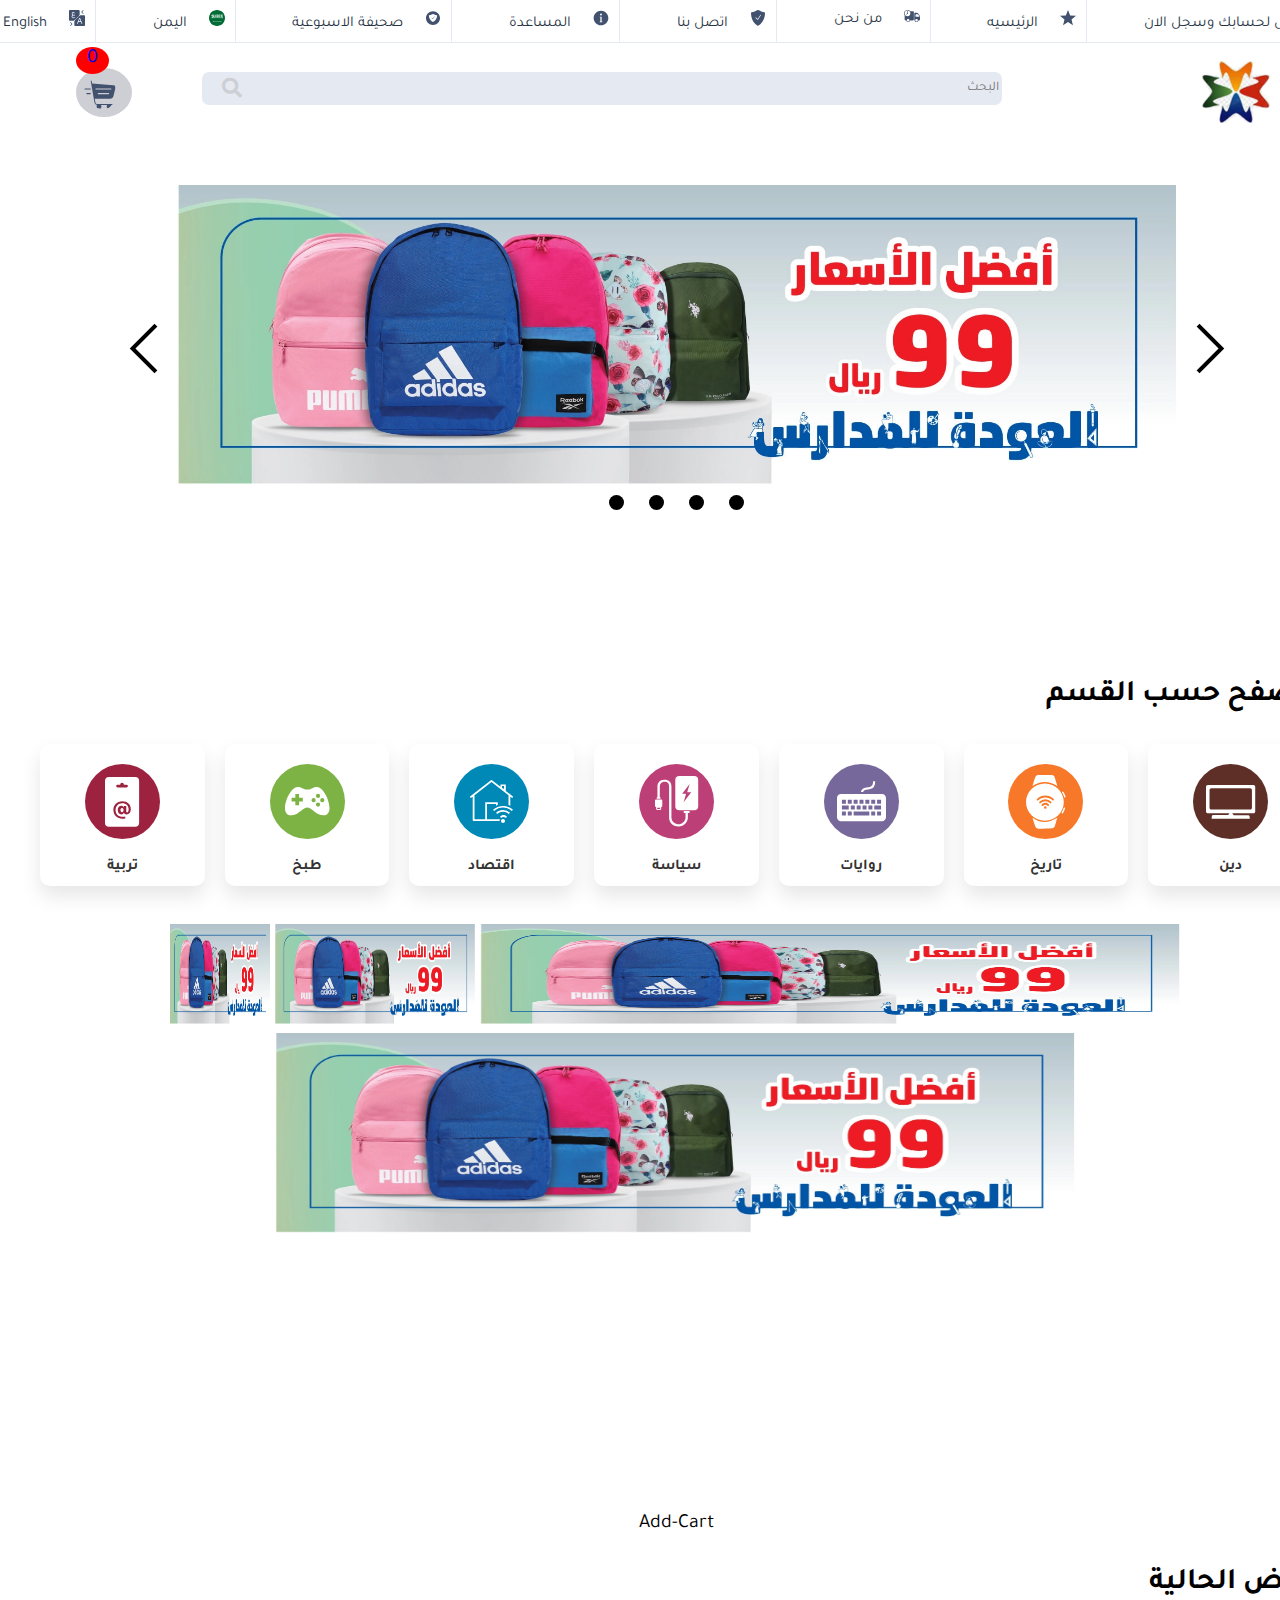
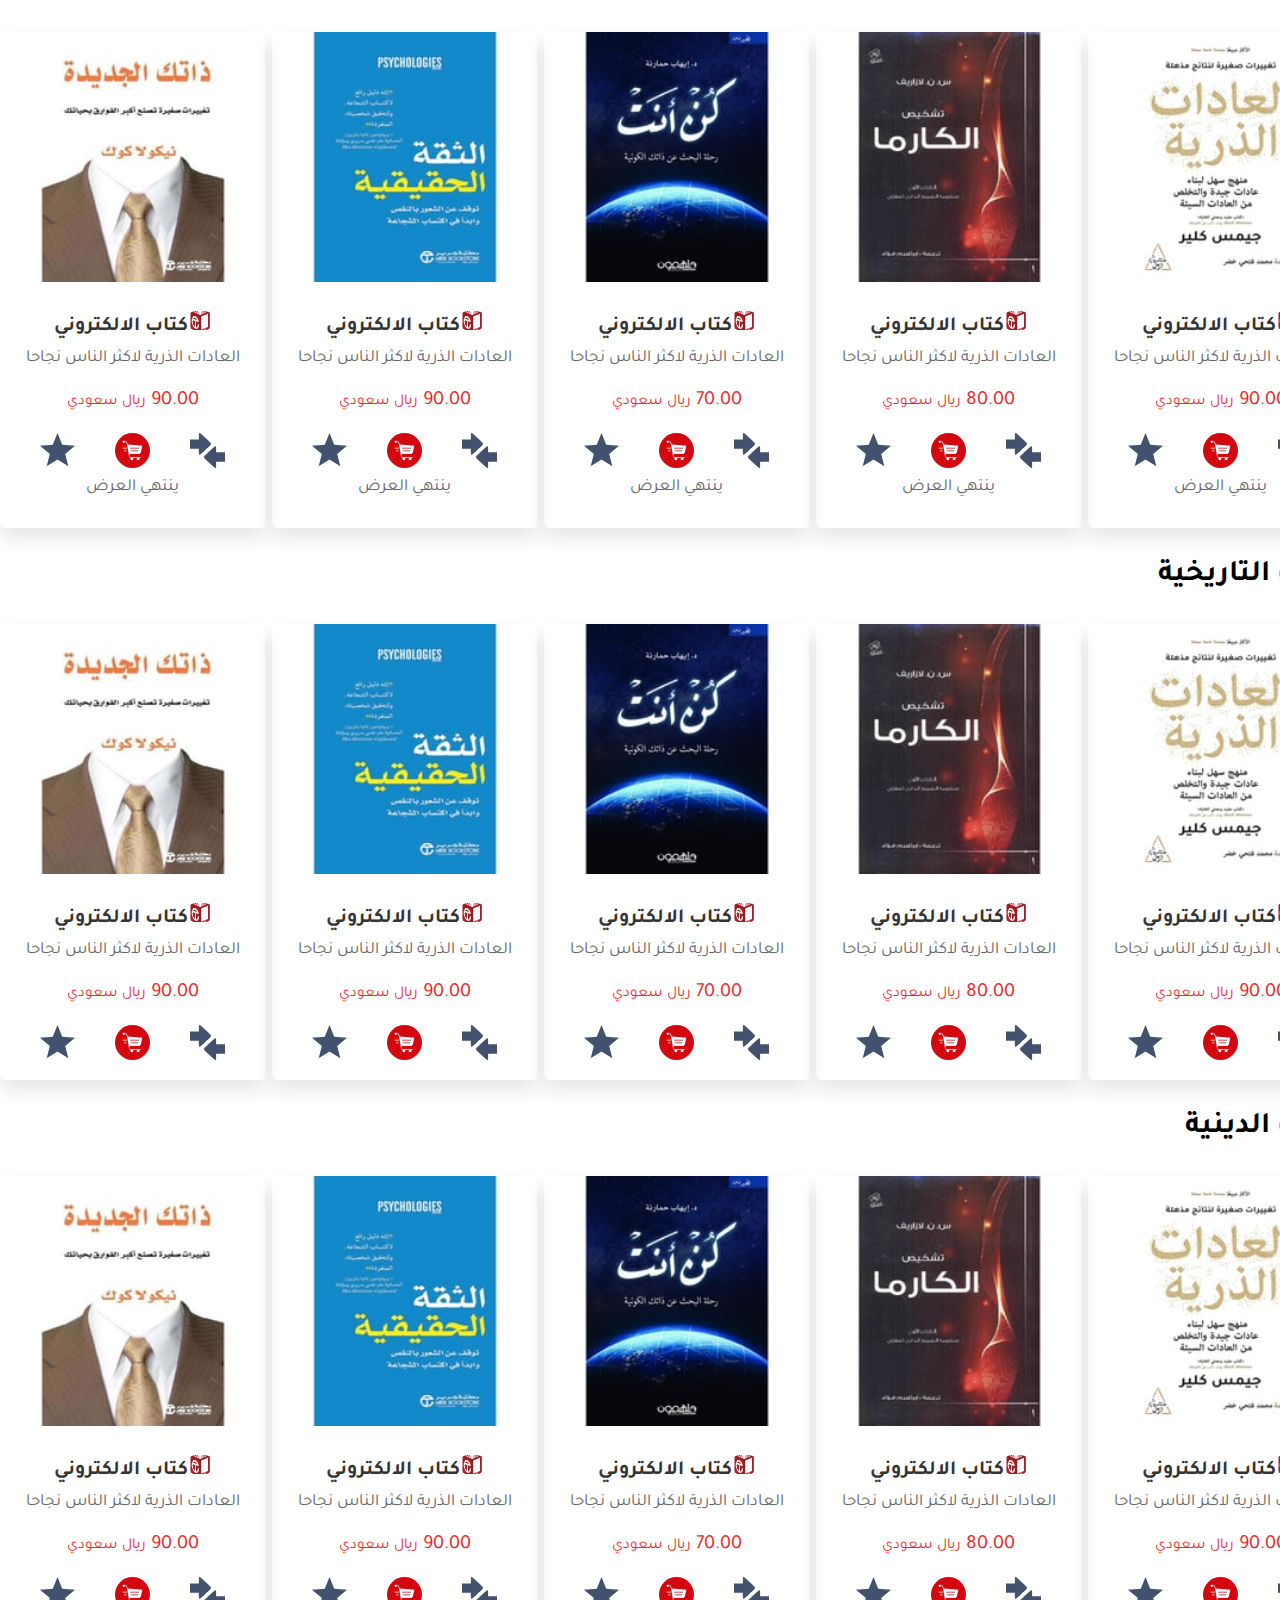
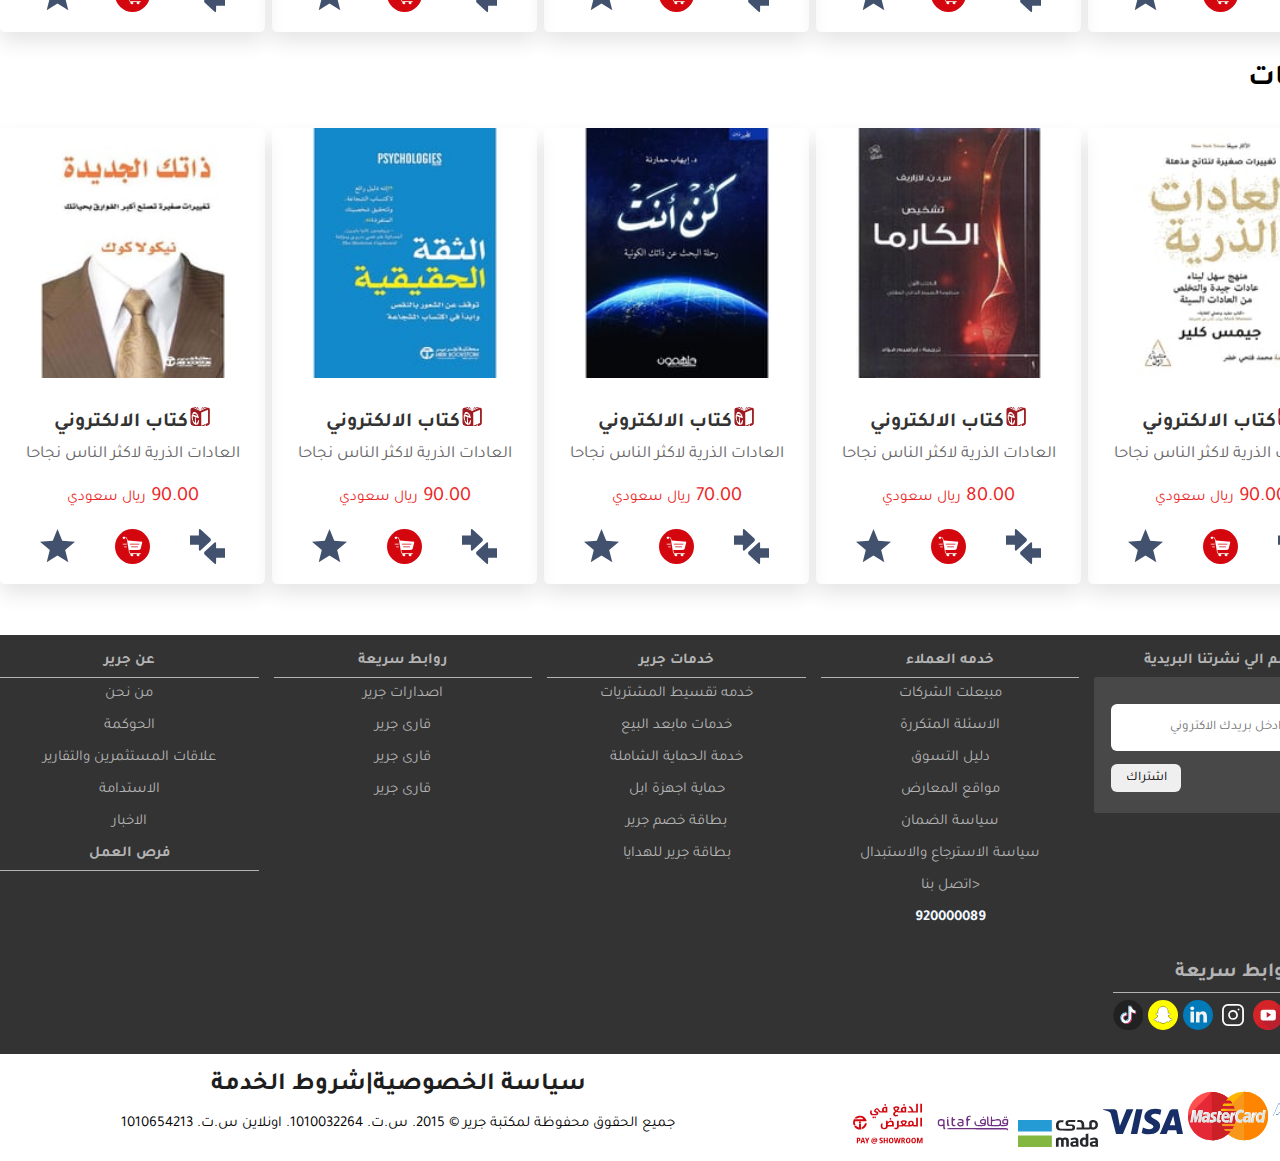
==== index.html @ 77c5f897 "add count cart using js and loacalstoarge" ====
<!DOCTYPE html>
<html  lang="ar" dir="rtl">
<head>
    <meta charset="UTF-8">
    <meta http-equiv="X-UA-Compatible" content="IE=edge">
    <meta name="viewport" content="width=device-width, initial-scale=1.0">
    <title>BookStore</title>
    <!-- font awesome cdn link  -->
    <link rel="stylesheet" href="https://cdnjs.cloudflare.com/ajax/libs/font-awesome/5.15.3/css/all.min.css">

    <link rel="stylesheet" href="css/style.css">
    <link rel="stylesheet" href="css/homestyle.css">
    <link rel="stylesheet" href="css/catagorystyle.css">
    <link rel="stylesheet" href="css/packagestyle.css">
</head>
<body>
   
    <div class="grid-container">
        <header class="item1">
          <div id="menu-icon" class="fas fa-bars"></div>
                <nav>
                    <div class="ul">
                <ul>
                    <li><a id="myBtn" ><img src="img\svg\svgexport-1.svg">ادخل لحسابك وسجل الان </a></li>
                    <li><a ><img src="img\svg\svgexport-2.svg">الرئيسيه</a></li>
                    <li><a ><img src="img\svg\svgexport-3.svg">من نحن</a></li>
                    <li><a ><img src="img\svg\svgexport-4.svg">اتصل بنا</a></li>
                    <li><a ><img src="img\svg\svgexport-5.svg">المساعدة</a></li>
                    <li><a ><img src="img\svg\svgexport-24.svg">صحيفة الاسبوعية</a></li>
                    <li><a ><img src="img\svg\svgexport-28.svg">اليمن</a></li>
                    <li><a  ><img src="img\svg\svgexport-14.svg">English</a></li>    
                </ul>
            </div>
             
             <div class="search" id="search">
                <div class ="icon1"> <img src="img\svg\img.png" ></div>
                 <div class="form"><form><input type="search"  placeholder="البحث">
                  <i class="fa fa-search"></i>
                    
                </form></div>
                
                 <div class ="icon"> <a href="cart.html"><div class="span">0</div><img src="img\svg\svgexport-50.svg"></a></div>
             </div>
            </nav>
         </header>
         <!-- header end -->
         <!-- section sing up start -->
         <div id="myModal2" class="modal2">

          <!-- Modal content style.css  /login.js-->
          <div class="modal-content2">
            <span class="close2">&times;</span>
            <div class="text3">        انشاء حساب  </div>
                   <form method="post"  action="\">
                      <div class="fields">
                        <div class="field num">
                          <input type="text" id="number" placeholder="رقم الجوال" >
                          <select>
                              <option value="phone1">+967</option>
                              <option value="phone2">+968</option>
                              <option value="phone3">+968</option>
                              <option value="phone4">+968</option>
                              <option value="phone5">+964</option>
                            </select>    
                      </div>
                      <div class="text1">سوف نرسل لك رمز التحقيق عن طريق رسالة نصية </div>
                          <div class="field code">
                              <input type="text" id="code" placeholder="ارسال رمز التحقيق" >
                              
                          </div>
                          <div class="field name1">
                              <input type="text" id="secondName" placeholder="الاسم الاول" >
                              
                          </div>
                          <div class="field name2">
                              <input type="text" id="secondName" placeholder="الاسم الثاني" >
                              
                          </div>
                          <div class="field email">
                          <input type="email" id="emailAddress" placeholder="البريد الالكتروني" >
                          </div>
                          <div class="field email2">
                            <input type="email2" id="emailAddress" placeholder="تاكيد رمز البريد الالكتروني" >
                          
                            </div>
                     
                          <div class="field pass">
                          <input type="password" id="password" placeholder="كلمة السر" >
                        </div>  
                     </div>
                     <div class=" field ckeck">
                     <div class="text"><input type="checkbox" id="checkbox" placeholder="checkbox" >اوافق على الشروط والاحكام</div> 
                       <div class="text">  <input type="checkbox" id="checkbox" placeholder="checkbox" >على الشروط والاحكام</div> 
                   </div>
                     <div class="fields">
                          <div class=" field input2 ">
                          <input type="submit" value=" انشاء حساب">
                          </div>
                          
                      </div>
                   </form>
           </div>
        
        </div>
         <!-- section sing up end -->
         <!-- log in  start-->
         <!-- The Modal -->
<div id="myModal" class="modal">

  <!-- Modal content -->
  <div class="modal-content">
    <span class="close">&times;</span>
            <div class="text">تسجيل الدخول</div>
           <form method="post"  >
              <div class="fields">
              
                  <div class="field email">
                  <input type="email" id="emailAddress" placeholder="البريد الالكتروني" >
                  </div>
             
                  <div class="field pass">
                  <input type="password" id="password" placeholder="كلمة السر" >
                </div>  
             </div>
             <div class="fields">
                  <div class=" field input2 ">
                  <input type="submit" value="تسجيل الدخول">
                  </div>
                   <div class="text" >ليس لديك حساب</div>
              <div class=" field input3 ">  
                
                <div class="text" id ="myBtn2" >انشاءحساب جديد</div>
</div>
              </div>
           </form>
   </div>

</div>
         <!--  log in end-->
         <!-- section home start homestyle.css -->
         <section class="item3">
            <div class="slider-container">
                <div class="slider">
                  <div class="slides">
                    <div id="slides__1" class="slide">
                      <span class="slide__text"><img src="img/sliderImgs/slider_img.webp"  height=" 300px;" width=" 1000px"></span>
                      <a class="slide__prev" href="#slides__4" title="Next"></a>
                      <a class="slide__next" href="#slides__2" title="Next"></a>
                    </div>
                    <div id="slides__2" class="slide">
                      <span class="slide__text"><img src="img/sliderImgs/slider_img2.webp" height=" 300px;" width=" 1000px"></span>
                      <a class="slide__prev" href="#slides__1" title="Prev"></a>
                      <a class="slide__next" href="#slides__3" title="Next"></a>
                    </div>
                    <div id="slides__3" class="slide">
                      <span class="slide__text"><img src="img/sliderImgs/slider_img3.jpg" height=" 300px;" width=" 1000px"></span>
                      <a class="slide__prev" href="#slides__2" title="Prev"></a>
                      <a class="slide__next" href="#slides__4" title="Next"></a>
                    </div>
                    <div id="slides__4" class="slide">
                        <span class="slide__text"><img src="img/sliderImgs/slider_img4.webp" height=" 300px;" width=" 1000px"></span>
                      <a class="slide__prev" href="#slides__3" title="Prev"></a>
                      <a class="slide__next" href="#slides__1" title="Prev"></a>
                    </div>
                  </div>
                  <div class="slider__nav">
                    <a class="slider__navlink" href="#slides__1"></a>
                    <a class="slider__navlink" href="#slides__2"></a>
                    <a class="slider__navlink" href="#slides__3"></a>
                    <a class="slider__navlink" href="#slides__4"></a>
                  </div>
                </div>
              </div>
            
         </section> 
          <!--home end  -->
          <!-- catagory section start /catagorystyle.css -->
          <section class="item4">
            <div class="services" id="services">
              <h1 >
                  تصفح حسب القسم
              </h1>
             <div class="box-container">
          
                  <div class="box">
                    <img src="img\svg\svgexport-46.svg">
                      <h3>دين</h3>
                  </div>
              
                  <div class="box">
                    <img src="img\svg\svgexport-42.svg">
                      <h3>تاريخ</h3>
                  </div>
                  <div class="box">
                    <img src="img\svg\svgexport-40.svg">
                      <h3>روايات</h3>
                  </div>
                  <div class="box">
                    <img src="img\svg\svgexport-43.svg">
                      <h3>سياسة</h3>
                      
                  </div>
                  <div class="box">
                    <img src="img\svg\svgexport-45.svg">
                      <h3>اقتصاد</h3>
                     
                  </div>
                  <div class="box">
                    <img src="img\svg\svgexport-47.svg">
                      <h3>طبخ</h3>
                      
                  </div>
                  <div class="box">
                    <img src="img\svg\svgexport-48.svg">
                      <h3>تربية</h3>
                      
                  </div>
          
              </div>
          
            </div>
            <div class="Advertisment">
              <div class="photos">
                <img src="img/sliderImgs/slider_img.webp"  height=" 100px;" width=" 700px">
                <img src="img/sliderImgs/slider_img.webp"  height=" 100px;" width=" 200px">
                <img src="img/sliderImgs/slider_img.webp"  height=" 100px;" width=" 100px">
                <img src="img/sliderImgs/slider_img.webp"  height=" 200px;" width=" 800px">
              </div>
            </div>

          </section>

          <!-- catagory section end -->
          <!-- packages section start  packagestyle.css -->
        <section class="item2">add-cart
          <div class="packages" id="packages">
          
              <h1 >العروض  الحالية </h1>
            <div class="box-container">
          
                  <div class="box">
                    <a href="detailspag.html"><img src="img/b2.jpg"></a>
                      <div class="content">
                          <h3> <img src="img\svg\svgexport-57.svg">كتاب الالكتروني </h3>
                          <p>العادات الذرية لاكثر الناس نجاحا</p>
                          <div class="price"> 90.00 <span>ريال سعودي</span> </div>
                         <div class="btn"><a href="#" class="btn"><img src="img\svg\svgexport-56.svg"><img class="add-cart"src="img\svg\svgexport-21.svg"><img src="img\svg\svgexport-55.svg"></a></div> 
                         <p>ينتهي العرض</p><span id="demo"> </span>
                      </div>
                  </div>
          
                  <div class="box">
                    <a href="detailspag.html"> <img src="img/b3.jpg"></a>
                      <div class="content">
                          <h3> <img src="img\svg\svgexport-57.svg">كتاب الالكتروني </h3>
                          <p>العادات الذرية لاكثر الناس نجاحا</p>
                          <div class="price"> 80.00 <span>ريال سعودي</span> </div>
                         <div class="btn"><a href="#" class="btn"><img src="img\svg\svgexport-56.svg"><img class="add-cart" src="img\svg\svgexport-21.svg"><img src="img\svg\svgexport-55.svg"></a></div> 
                         <p>ينتهي العرض</p><span id="demo1"></span>
                        </div>
                  </div>
                  <div class="box">
                    <a href="detailspag.html"><img src="img/book.jpg"></a>
                      <div class="content">
                          <h3> <img src="img\svg\svgexport-57.svg">كتاب الالكتروني </h3>
                          <p>العادات الذرية لاكثر الناس نجاحا</p>
                          <div class="price"> 70.00 <span>ريال سعودي</span> </div>
                         <div class="btn"><a href="#" class="btn"><img src="img\svg\svgexport-56.svg"><img  class="add-cart" src="img\svg\svgexport-21.svg"><img src="img\svg\svgexport-55.svg"></a></div> 
                         <p>ينتهي العرض</p><span id="demo2"></span>
                        </div>
                  </div>

                  <div class="box">
                    <a href="detailspag.html"><img src="img/b5.jpg"></a>
                      <div class="content">
                          <h3> <img src="img\svg\svgexport-57.svg">كتاب الالكتروني </h3>
                          <p>العادات الذرية لاكثر الناس نجاحا</p>
                          <div class="price"> 90.00 <span>ريال سعودي</span> </div>
                         <div class="btn"><a href="#" class="btn"><img src="img\svg\svgexport-56.svg"><img class="add-cart" src="img\svg\svgexport-21.svg"><img src="img\svg\svgexport-55.svg"></a></div> 
                         <p>ينتهي العرض</p><span id="demo3"></span>
                        </div>
                  </div>
                  <div class="box">
                    <a href="detailspag.html"><img src="img/b4.jpg"></a>
                      <div class="content">
                          <h3> <img src="img\svg\svgexport-57.svg">كتاب الالكتروني </h3>
                          <p>العادات الذرية لاكثر الناس نجاحا</p>
                          <div class="price"> 90.00 <span>ريال سعودي</span> </div>
                         <div class="btn"><a href="#" class="btn"><img src="img\svg\svgexport-56.svg"><img class="add-cart" src="img\svg\svgexport-21.svg"><img src="img\svg\svgexport-55.svg"></a></div> 
                         <p>ينتهي العرض</p><span id="demo4"></span>
                        </div>
                  </div>
              
              </div>
          </div>
          <div class="packages" id="packages">
          
            <h1 > الكتب التاريخية</h1>
          <div class="box-container">
        
                <div class="box">
                  <img src="img/b2.jpg">
                    <div class="content">
                        <h3> <img src="img\svg\svgexport-57.svg">كتاب الالكتروني </h3>
                        <p>العادات الذرية لاكثر الناس نجاحا</p>
                        <div class="price"> 90.00 <span>ريال سعودي</span> </div>
                       <div class="btn"><a href="#" class="btn"><img src="img\svg\svgexport-56.svg"><img src="img\svg\svgexport-21.svg"><img src="img\svg\svgexport-55.svg"></a></div> 
                    </div>
                </div>
        
                <div class="box">
                  <img src="img/b3.jpg">
                    <div class="content">
                        <h3> <img src="img\svg\svgexport-57.svg">كتاب الالكتروني </h3>
                        <p>العادات الذرية لاكثر الناس نجاحا</p>
                        <div class="price"> 80.00 <span>ريال سعودي</span> </div>
                       <div class="btn"><a href="#" class="btn"><img src="img\svg\svgexport-56.svg"><img src="img\svg\svgexport-21.svg"><img src="img\svg\svgexport-55.svg"></a></div> 
                    </div>
                </div>
                <div class="box">
                  <img src="img/book.jpg">
                    <div class="content">
                        <h3> <img src="img\svg\svgexport-57.svg">كتاب الالكتروني </h3>
                        <p>العادات الذرية لاكثر الناس نجاحا</p>
                        <div class="price"> 70.00 <span>ريال سعودي</span> </div>
                       <div class="btn"><a href="#" class="btn"><img src="img\svg\svgexport-56.svg"><img src="img\svg\svgexport-21.svg"><img src="img\svg\svgexport-55.svg"></a></div> 
                    </div>
                </div>

                <div class="box">
                  <img src="img/b5.jpg">
                    <div class="content">
                        <h3> <img src="img\svg\svgexport-57.svg">كتاب الالكتروني </h3>
                        <p>العادات الذرية لاكثر الناس نجاحا</p>
                        <div class="price"> 90.00 <span>ريال سعودي</span> </div>
                       <div class="btn"><a href="#" class="btn"><img src="img\svg\svgexport-56.svg"><img src="img\svg\svgexport-21.svg"><img src="img\svg\svgexport-55.svg"></a></div> 
                    </div>
                </div>
                <div class="box">
                  <img src="img/b4.jpg">
                    <div class="content">
                        <h3> <img src="img\svg\svgexport-57.svg">كتاب الالكتروني </h3>
                        <p>العادات الذرية لاكثر الناس نجاحا</p>
                        <div class="price"> 90.00 <span>ريال سعودي</span> </div>
                       <div class="btn"><a href="#" class="btn"><img src="img\svg\svgexport-56.svg"><img src="img\svg\svgexport-21.svg"><img src="img\svg\svgexport-55.svg"></a></div> 
                    </div>
                </div>
            
            </div>
        </div>
        <div class="packages" id="packages">
          
          <h1 >الكتب الدينية</h1>
        <div class="box-container">
      
              <div class="box">
                <img src="img/b2.jpg">
                  <div class="content">
                      <h3> <img src="img\svg\svgexport-57.svg">كتاب الالكتروني </h3>
                      <p>العادات الذرية لاكثر الناس نجاحا</p>
                      <div class="price"> 90.00 <span>ريال سعودي</span> </div>
                     <div class="btn"><a href="#" class="btn"><img src="img\svg\svgexport-56.svg"><img src="img\svg\svgexport-21.svg"><img src="img\svg\svgexport-55.svg"></a></div> 
                  </div>
              </div>
      
              <div class="box">
                <img src="img/b3.jpg">
                  <div class="content">
                      <h3> <img src="img\svg\svgexport-57.svg">كتاب الالكتروني </h3>
                      <p>العادات الذرية لاكثر الناس نجاحا</p>
                      <div class="price"> 80.00 <span>ريال سعودي</span> </div>
                     <div class="btn"><a href="#" class="btn"><img src="img\svg\svgexport-56.svg"><img src="img\svg\svgexport-21.svg"><img src="img\svg\svgexport-55.svg"></a></div> 
                  </div>
              </div>
              <div class="box">
                <img src="img/book.jpg">
                  <div class="content">
                      <h3> <img src="img\svg\svgexport-57.svg">كتاب الالكتروني </h3>
                      <p>العادات الذرية لاكثر الناس نجاحا</p>
                      <div class="price"> 70.00 <span>ريال سعودي</span> </div>
                     <div class="btn"><a href="#" class="btn"><img src="img\svg\svgexport-56.svg"><img src="img\svg\svgexport-21.svg"><img src="img\svg\svgexport-55.svg"></a></div> 
                  </div>
              </div>

              <div class="box">
                <img src="img/b5.jpg">
                  <div class="content">
                      <h3> <img src="img\svg\svgexport-57.svg">كتاب الالكتروني </h3>
                      <p>العادات الذرية لاكثر الناس نجاحا</p>
                      <div class="price"> 90.00 <span>ريال سعودي</span> </div>
                     <div class="btn"><a href="#" class="btn"><img src="img\svg\svgexport-56.svg"><img src="img\svg\svgexport-21.svg"><img src="img\svg\svgexport-55.svg"></a></div> 
                  </div>
              </div>
              <div class="box">
                <img src="img/b4.jpg">
                  <div class="content">
                      <h3> <img src="img\svg\svgexport-57.svg">كتاب الالكتروني </h3>
                      <p>العادات الذرية لاكثر الناس نجاحا</p>
                      <div class="price"> 90.00 <span>ريال سعودي</span> </div>
                     <div class="btn"><a href="#" class="btn"><img src="img\svg\svgexport-56.svg"><img src="img\svg\svgexport-21.svg"><img src="img\svg\svgexport-55.svg"></a></div> 
                  </div>
              </div>
          
          </div>
      </div>
      <div class="packages" id="packages">
          
        <h1 >الروايات</h1>
      <div class="box-container">
    
            <div class="box">
              <img src="img/b2.jpg">
                <div class="content">
                    <h3> <img src="img\svg\svgexport-57.svg">كتاب الالكتروني </h3>
                    <p>العادات الذرية لاكثر الناس نجاحا</p>
                    <div class="price"> 90.00 <span>ريال سعودي</span> </div>
                   <div class="btn"><a href="#" class="btn"><img src="img\svg\svgexport-56.svg"><img src="img\svg\svgexport-21.svg"><img src="img\svg\svgexport-55.svg"></a></div> 
                </div>
            </div>
    
            <div class="box">
              <img src="img/b3.jpg">
                <div class="content">
                    <h3> <img src="img\svg\svgexport-57.svg">كتاب الالكتروني </h3>
                    <p>العادات الذرية لاكثر الناس نجاحا</p>
                    <div class="price"> 80.00 <span>ريال سعودي</span> </div>
                   <div class="btn"><a href="#" class="btn"><img src="img\svg\svgexport-56.svg"><img src="img\svg\svgexport-21.svg"><img src="img\svg\svgexport-55.svg"></a></div> 
                </div>
            </div>
            <div class="box">
              <img src="img/book.jpg">
                <div class="content">
                    <h3> <img src="img\svg\svgexport-57.svg">كتاب الالكتروني </h3>
                    <p>العادات الذرية لاكثر الناس نجاحا</p>
                    <div class="price"> 70.00 <span>ريال سعودي</span> </div>
                   <div class="btn"><a href="#" class="btn"><img src="img\svg\svgexport-56.svg"><img src="img\svg\svgexport-21.svg"><img src="img\svg\svgexport-55.svg"></a></div> 
                </div>
            </div>

            <div class="box">
              <img src="img/b5.jpg">
                <div class="content">
                    <h3> <img src="img\svg\svgexport-57.svg">كتاب الالكتروني </h3>
                    <p>العادات الذرية لاكثر الناس نجاحا</p>
                    <div class="price"> 90.00 <span>ريال سعودي</span> </div>
                   <div class="btn"><a href="#" class="btn"><img src="img\svg\svgexport-56.svg"><img src="img\svg\svgexport-21.svg"><img src="img\svg\svgexport-55.svg"></a></div> 
                </div>
            </div>
            <div class="box">
              <img src="img/b4.jpg">
                <div class="content">
                    <h3> <img src="img\svg\svgexport-57.svg">كتاب الالكتروني </h3>
                    <p>العادات الذرية لاكثر الناس نجاحا</p>
                    <div class="price"> 90.00 <span>ريال سعودي</span> </div>
                   <div class="btn"><a href="#" class="btn"><img src="img\svg\svgexport-56.svg"><img src="img\svg\svgexport-21.svg"><img src="img\svg\svgexport-55.svg"></a></div> 
                </div>
            </div>
            
        
        </div>
    </div>

        </section>
        
        
        <section class="footer">
            <div class="box-container">
                <div class="box">
                    <h3> انضم الي نشرتنا البريدية</h3>
                    
                    <div class="form">
                      <form><input type="email" placeholder="ادخل بريدك الاكتروني"><button type="submit">اشتراك</button></form>
                    </div>

                     
                  </div>
                  <div class="box">
                    <h3>خدمه العملاء</h3>
                    <h1></h1>
                    <a href="#">مبيعلت الشركات</a>
                    <a href="#">الاسئلة المتكررة</a>
                    <a href="#">دليل التسوق</a>
                    <a href="#"> مواقع المعارض</a>
                    <a href="#"> سياسة الضمان</a>
                    <a href="#">سياسة الاسترجاع والاستبدال </a>
                    <a href="#"> <اتصل بنا</a>
                    <a href="#"><b style="color: aliceblue;">920000089</b> </a>
                    
                </div>
                <div class="box">
                    <h3>خدمات جرير</h3>
                    <h1></h1>
                    <a href="#">خدمه تقسيط المشتريات</a>
                    <a href="#">خدمات مابعد البيع</a>
                    <a href="#">خدمة الحماية الشاملة</a>
                    <a href="#">حماية اجهزة ابل</a>
                    <a href="#">بطاقة خصم جرير</a>
                    <a href="#">بطاقة جرير للهدايا</a>

                </div>
                 
              
                <div class="box">
                    <h3>روابط سريعة</h3>
                    <h1></h1>
                    <a href="#">اصدارات جرير</a>
                    <a href="#">قارى جرير</a>
                    <a href="#">قارى جرير</a>
                    <a href="#">قارى جرير</a>
                </div>
                  <div class="box">
                      <h3>عن جرير</h3>
                      <h1></h1>
                      <a href="#">من نحن</a>
                      <a href="#">الحوكمة</a>
                      <a href="#">علاقات المستثمرين والتقارير</a>
                      <a href="#">  الاستدامة</a>
                      <a href="#">  الاخبار</a>
                      <h3> فرص العمل</h3>
                      <h1></h1>

                     
                  </div>
                 
                  
          
              </div>
              <div class="box-container1">
                
                <div class="box">
                    <h3>روابط سريعة</h3>
                      <h1></h1>
                    <a href="#"> <img src="img\svg\svgexport-59.svg"></a>
                    <a href="#"> <img src="img\svg\svgexport-60.svg"></a>
                    <a href="#"><img src="img\svg\svgexport-61.svg"></i></a>
                    <a href="#"> <img src="img\svg\svgexport-62.svg"></a>
                    <a href="#"> <img src="img\svg\svgexport-63.svg"></a>
                    <a href="#"><img src="img\svg\svgexport-64.svg"></a>
                    <a href="#"><img src="img\svg\svgexport-65.svg"></a>
                </div>
                
            </div>
          
              <div class="box-container2">
                
                    <div class="box">
                        <h3></h3>
                        
                        <a href="#"> <img src="img\svg\svgexport-66.svg"></a>
                        <a href="#"> <img src="img\svg\svgexport-67.svg"></a>
                        <a href="#"><img src="img\svg\svgexport-68.svg"></i></a>
                        <a href="#"> <img src="img\svg\svgexport-69.svg"></a>
                        <a href="#"> <img src="img\svg\svgexport-70.svg"></a>
                        <a href="#"><img src="img\svg\svgexport-71.svg"></i></a>
                    </div>
                    <div class="box">
                        <h3>سياسة الخصوصية|شروط الخدمة</h3>
                        <p>جميع الحقوق محفوظة لمكتبة جرير © 2015. س.ت. 1010032264. اونلاين س.ت. 1010654213</p>
                    </div>
                </div>
          </section>
      
  <script>

  </script>        
</body>
<script src="script/cartcount.js"></script>
<script src="script/script.js"></script>
<script src="script/login.js"></script>
</html>
---- css/style.css ----
@import url('https://fonts.googleapis.com/css2?family=Nunito:wght@200;300;400;600;700&display=swap');
@import url('https://fonts.googleapis.com/css2?family=Poppins:wght@300;400;500;600;700&family=Tajawal:wght@300;400;500;700&family=Work+Sans:ital,wght@0,100;0,200;0,500;0,700;0,800;1,100;1,400&display=swap');


*::selection{
  background:var(--blue);
  color:#fff;
}

#menu-icon {
  font-size: 2rem;
  cursor: pointer;
  display: none;
}
*{
    font-family: 'Tajawal', 'Poppins', 'Work Sans', sans-serif;
    margin:0; padding:0;
    box-sizing: border-box;
    text-transform: capitalize;
    outline: none; border:none;
    text-decoration: none;
    transition: all .2s linear;
    scroll-behavior: smooth;
   
  } 
  html{
    margin:0; padding:0;
    font-size: 62.5%;
    overflow-x:hidden;
    scroll-padding-top: 6rem;
  }
  section{
    
    padding:2rem 9%;
  }
  .item1 { grid-area: header; }
  .item2 { grid-area: menu; }
  .item3 { grid-area: main; }
  .item4 { grid-area: right; }
  .footer { grid-area: footer; }
  
  .grid-container {
    display: grid;
    grid-template-areas:
      'header header header header header header'
      '  main main main main main main'
      'right right right right right right' 
      'menu menu menu menu menu menu'
      ' footer footer footer footer footer footer';
    grid-gap: 1px;
    
    padding-top: 0px;
  }
  
  .grid-container > section {
    padding-top: 0px;
    text-align: center;
    padding: 10px 0;
    font-size: 20px;
  }
  .item1{
    padding-top: 0px;
  }
  .item2{
    
    width: auto;
    margin-top: 23px;
      height: auto;
  }
  .item3{
    height: 54vh;
  }
.item4{
  margin-top: 52px;
  height: 90vh;
}
  header{
    padding:0% 0%;
     margin: 0% 0%; 
     
  } 
  nav{
    margin:0; padding:0;
  }
  .ul{
    position: fixed;
    top:0%;right: 0%;
    left: 0%;
    z-index: 10000;
    
  }
  ul {
     display: flex;
     padding:0% 0%;
     margin: 0% 0%;
     border-bottom: 1px solid #e5e9f2;
     background-color: #fff; 
    height: 43px;
    width: 1360px;
    justify-content: space-between;
       
   }
ul li{
  
  /* flex: 1; */
    font-family: 'Tajawal', 'Poppins', 'Work Sans', sans-serif;
    font-weight: 400;
    font-size: 14px;
    color: #273444;
    list-style: none;
    text-align: center;
    padding: 10px 0px;
    width: fit-content;
    border-right: 1px solid #e5e9f2;
    font-size: 1rem;
    margin: 0%;
    }
    
nav ul li a{
      text-decoration: none;
      font-size: 15px;
      padding: 10px;
      color: none;
      
  }
  nav ul li a img{
    width:16px;
    padding-right: 0‒;
    padding-right: 0px;
    margin-right: 0px;
    margin-inline-end: 22px;
    /* margin-left: 22px; */

}
nav .search{
    
    display: flex;
    justify-content:space-between;
    padding-top: 43px;
    padding-bottom: 0px;
    z-index: -1;
    width: 1277px;
    padding-right: 83px;
    padding-left: 0px;

    
}
nav .search form{
  width: 800px;


}
nav .search .form{
  
  padding-bottom: 21px;
  padding-top: 9px;
  position: relative;
  width: 1000px;


}
nav .search .icon1 img{
 
  height: 80px;
  padding-right: 0px;
  padding-top: 17px;
  padding-left: 0px;

  
}
nav .search .icon{
    font-size: 2rem;
    margin-right: 30px;
    padding-top: 25px;
   padding-right: 81px;
   position: relative;
  
}
nav .search .icon img{
  background-color: #cdcfd4;
  border-radius: 50%;
  padding-top: 9px;
  padding-bottom: 8px;
  padding-right: 16px;
  padding-left: 8px;  
}
nav .search .form input{
 
    padding: 8px 3px;
    margin-top: 20px;
    border-radius: 0.7rem;
    margin-right: 200px;
    background-color: #e5e9f2;
    text-align: right;
    width: 100%;
}
nav .search .form i {
  position: absolute;
    right: 0;
    top: 35px;
    height: 100%;
     background: transparent;
    border: transparent;
    font-size: 20px;
    color: #cdcfd4;
    cursor: pointer;
    outline: 0;
    width: 98rem;
    text-align: left;


    
}
nav .icon a .span{
  height: 27px;
  width: 33px;
  border-radius: 50%;
  background-color: red;
  text-align: center;
  position: absolute;
 top:4px;
 left:0px;
 font-size: 2rem;
}
/* footer */

.footer{
  
    padding-left: 0%;
    padding-right: 0%;
  }
  
  .footer .box-container{
    background:#333;
    display: flex;
    flex-wrap: nowrap;
    gap:1.5rem;
  }
  
  .footer .box-container .box{
    padding:1rem 0;
    flex:1 1 25rem;
  }
  .footer .box-container .box .form{
    
    padding-bottom: 109px;
    padding-right: 12px;
    margin-right: 25px;
    padding-top: 27px;
    padding-left: 17px;
    background-color: #484848;
    border-radius: 2px;
    display: block;
  }
  .footer .box-container .box .form input[type="email"]{
    border-radius: 6px;
    padding: 15px;
    width: 90%;
    cursor: pointer;
   float: left;
  }
  .footer .box-container .box .form button{
   border-radius: 6px;
  height: 28px;
   width: 70px;
   margin-top: 13px;
   border-top-width: 0px; 
   cursor: pointer;
   float: left;
  }
  .footer .box-container .box h1{
    border-bottom: 1px solid #b3b3b3;
  }
  .footer .box-container .box h3{
    font-family: Tajawal,sans-serif;
  font-weight: 400px;
 
    font-size: 1.5rem;
    padding:.7rem 0;
    color:#b3b3b3;
  }
  
  .footer .box-container .box p{
    font-size: 1.5rem;
    padding:.7rem 0;
    color:#b3b3b3;
  }
  
  .footer .box-container .box a{
    display: block;
    font-size: 1.5rem;
    padding:.7rem 0;
    color:#b3b3b3;
  }
  
  .footer .box-container .box a:hover{
    color:var(--orange);
    text-decoration: underline;
  }
  .footer .box-container1{
   
    background-color: #333; 
  }
  .footer .box-container1{
    display: flex;
    flex-wrap: nowrap;
    justify-content: space-between; 
  }
 
  .footer .box-container1 .box{
    padding:1rem 0; 
  }
  
  .footer .box-container1 .box h1{
    border-bottom: 1px solid #b3b3b3;
    width: 240px;
  }
  
  .footer .box-container1 .box h3{
    font-size: 2rem;
    padding:.7rem 0;
    color:#b3b3b3;
  }
  
  .footer .box-container1 .box p{
    font-size: 1.5rem;
    padding:.7rem 0;
    color:#b3b3b3;
  }
  
  .footer .box-container1 .box a{
    display: inline-block;
    font-size: 1.5rem;
    padding:.7rem 0;
    color:#b3b3b3;
  }
  .footer .box-container1 .box a img{
    height: 30;
    width: 30px;
  }
  
  .footer .box-container1 .box a:hover{
    color:var(--orange);
    text-decoration: underline;
  }
  .footer .box-container2{
    display: flex;
    flex-wrap: nowrap;
    justify-content: space-between;
  
   
  }
   .box-container2 {
    background-color: #fff;
    margin-bottom: 0%;
    
    width: 1232px;
    height: 92px;

  }
  .box-container2 .box{
    padding:1rem 0;
    color: #eee;
  
  }
  
  .box-container2 .box h3{
    font-size: 2.5rem;
    padding:.7rem 0;
    color:rgb(31, 30, 30);
  }
  
   .box-container2 .box p{
    font-size: 1.5rem;
    padding:.7rem 0;
    color:rgb(5, 5, 5);
  }
  
   .box-container2 .box a{
    display: inline-block;
    font-size: 1.5rem;
    padding:.7rem 0;
    color:rgb(8, 8, 8);
  }
  .footer .box-container2 .box a img{
    height: 50;
    width: 80px;
  }
  .box-container2 .box a:hover{
    color:var(--orange);
    text-decoration: underline;
  }

  /* sing up */
  
/* The Modal (background) */
.modal2 {
  display: none; /* Hidden by default */
  position: fixed; /* Stay in place */
  z-index: 1; /* Sit on top */
  padding-top: 80px; /* Location of the box */
  left: 0;
  top: 0;
  width: 100%; /* Full width */
  height: 100%; /* Full height */
  overflow: auto; /* Enable scroll if needed */
  background-color: rgb(0,0,0); /* Fallback color */
  background-color: rgba(0,0,0,0.8); /* Black w/ opacity */
}

/* Modal Content */
.modal-content2 {
  background-color: #fefefe;
  margin: auto;
  padding: 20px;
  border: 1px solid #888;
  width: 30%;
}
.modal-content2 .text3{
  text-align: center;
  font-size: 2rem;
}
.modal-content2 .text{
  
  font-size: 2rem;
}
.modal-content2 .text1{
  font-size: 1rem;
}
.modal-content2 form .fields .field{
  
  height: 38px;
  width: 100%;
  margin-bottom: 15px;
}

.modal-content2 form .fields .field input{
    height: 100%;
    width: 100%;
    border: 1px solid rgb(153, 149, 149);
    border-radius: 3px;
    outline: none;
    /* padding: 0 15px; */
    font-size: 17px;
    font-family: 'Poppins', sans-serif;
    transition: all 0.3s ease;
}
.modal-content2 form .fields .check input{
    display: inline;
}
.modal-content2 form .fields .field input:focus{
    border-color: #b3b3b3;
}
#number{
  margin-right: 10px;
 width: 250px;
    /* margin-right: 0px; */
}
#select{
  border:0.2rem solid rgb(161, 158, 158);
  border-radius: 0.6rem;
  margin-bottom: 0px;
    width: 52px;
    height: 39px;
    position: absolute;

} 
.modal-content2 form .fields .field.input2 input{
    height: 100%;
    width: 100%;
    border: 1px solid #d4070e;;
    border-radius: 6px;
    outline: none;
    /* padding: 0 15px; */
    font-size: 17px;
    font-family: 'Poppins', sans-serif;
    transition: all 0.3s ease;
    background-color: #d4070e;;
}
.modal-content2 form .fields .field .input2 input:focus{
    border-color: #d4070e;;
}
/* The Close Button */
.close2 {
  color: #aaaaaa;
  float: right;
  font-size: 28px;
  font-weight: bold;
}
.close2:hover,
.close2:focus {
  color: #000;
  text-decoration: none;
  cursor: pointer;
}
  
  /* log in */
 /* The Modal (background) */
.modal {
  display: none; /* Hidden by default */
  position: fixed; /* Stay in place */
  z-index: 1; /* Sit on top */
  padding-top: 100px; /* Location of the box */
  left: 0;
  top: 0;
  width: 100%; /* Full width */
  height: 100%; /* Full height */
  overflow: auto; /* Enable scroll if needed */
  background-color: rgb(0,0,0); /* Fallback color */
  background-color: rgba(0,0,0,0.4); /* Black w/ opacity */
}

/* Modal Content */
.modal-content {
  background-color: #fefefe;
  margin: auto;
  padding: 20px;
  border: 1px solid #888;
  width: 30%;
}
.modal-content .text{
  font-size: 2rem;
  text-align: center;
  font-weight: 300px;
}
.modal-content form .fields .field{
  
  height: 45px;
  width: 100%;
  margin-bottom: 15px;
}
.modal-content form .fields .field input{
    height: 100%;
    width: 100%;
    border: 2px solid rgb(250, 244, 244);
    border-radius: 6px;
    outline: none;
    background-color: rgb(226, 220, 236);
    /* padding: 0 15px; */
    font-size: 17px;
    font-family: 'Poppins', sans-serif;
    transition: all 0.3s ease;
}
.modal-content form .fields .field input:focus{
    border-color: #b3b3b3;
}
.modal-content form .fields .field.input2 input{
    height: 100%;
    width: 100%;
    border: 2px solid rgb(189, 32, 32);
    border-radius: 6px;
    outline: none;
    /* padding: 0 15px; */
    font-size: 17px;
    font-family: 'Poppins', sans-serif;
    transition: all 0.3s ease;
    background-color: #d4070e;;
    color:azure;
}
.modal-content form .fields .field.input3 .text{
  height: 100%;
  width: 50%;
  border: px solid rgb(255, 254, 254);
  border-radius: 6px;
  outline: none;
 margin: 2px auto;
  font-size: 17px;
  font-family: 'Poppins', sans-serif;
  transition: all 0.3s ease;
  background-color: rgb(253, 237, 237);
  box-shadow: 0 1rem 2rem rgba(0,0,0,.3);
}
.modal-content form .fields .field .input2 input:focus{
    border-color: #d4070e;;
}
/* The Close Button */
.close {
  color: #aaaaaa;
  float: right;
  font-size: 28px;
  font-weight: bold;
}
.close:hover,
.close:focus {
  color: #000;
  text-decoration: none;
  cursor: pointer;
}


/* media */

@media (max-width: 768px) {
  #menu-icon {
    display: initial;
    color: black;
   position: fixed;
   background-color: #eee;
   
   margin-top: 25px;

  }
  ul {
    position: absolute;
    top: 20%;
    left: 0;
    right: 0;
    display: flex;
    flex-direction: column;
    text-align: center;
    background: rgb(247, 247, 247);
    clip-path: polygon(0 0, 50% 0, 50% 0, 0 0);
    transition: 0.5s ease;
  }
 
  ul.active {
    clip-path: polygon(0 0, 100% 0, 100% 100%, 0 100%);
    height: max-content;
  }
  ul li  {
    width: 40%;
    margin-right: .3rem;
    /* padding: 0.6rem; */ 
  }
  ul li a {
    width: 100%;
    margin-right: .3rem;
    /* padding: 0.6rem; */
    display: block;
    background: #d7d8df;
    border: 2px solid #eee;
  }
  .modal-content {
    background-color: #fefefe;
    width: 50%;
  }
  .modal-content2 {
    background-color: #fefefe;
    width: 70%;
  }
  /*search  */
nav .search{
  display:flex;
 justify-self: normal;
  width: 200px;
  padding-top: 0px;
  margin-right: 20px;  
}

nav .search .form{
padding-bottom: 1px;
padding-top: 1px;
position: relative;
width: 100px;
}
nav .search .icon1 img{

height: 40px;
padding-top: 0px;
margin-top: 15px;
margin-left: 14px;

}
nav .search .icon{
  font-size: 1rem;
  margin-left: 0px;
  padding-right: 127px;
}
nav .search .icon img{
background-color: #cdcfd4;
border-radius: 50%;
 
margin-right: 3px;
padding-top: 2px;
padding-right: 8px;
}
nav .search .form input{
 width: 218px;
  margin-right: 10px;
  border-right-width: 4px;
  margin-left: 30px;

}
nav .search .form button {
 width: 220px; 
}
.item3{ 
  width: auto;
  height: 220px;
  margin-bottom: 60px;
}
.item3 .slider-container{
  width: 424px;
}
.item3 .slider-container .slider{
  
  width: 424px;
}
.item3 .slider-container .slider .slides{ 
  width: 424px;
}

.footer .box-container{
  width: 500px;
  display: flex;
  flex-direction: column;
}
.footer .box-container1{
 width: 500px;
 display: flex;
 flex-direction: column;

}
.footer .box-container2{
  width: 500px;
  display: flex;
  flex-direction: column;
 
 }
}
---- css/homestyle.css ----
.slider-container {
 
    display: flex;
    align-items: center;
    justify-content: center;
    padding-top: 0px;
    height: 50hv;

  }
  
  .slider {
    max-width: 1200px;
    height: 400px;
    text-align: center;
    /* border-radius: 20px; */
    overflow: hidden;
    position: relative;
    margin-top: 0px;
    margin-right: 0px;
    width: 1227px;

  }
  
  .slides {
    display: flex;
    overflow-x: scroll;
    position: relative;
    scroll-behavior: smooth;
    scroll-snap-type: x mandatory;
  }
  
  .slide:nth-of-type(even) {
    background-color: white;
  }
  
  .slide {
    display: flex;
    justify-content: center;
    align-items: center;
    flex-shrink: 0;
    width: 100%;
    height: 400px;
    scroll-snap-align: center;
    margin-right: 0px;
    box-sizing: border-box;
    background: white;
    transform-origin: center center;
    /* transform: scale(1); */
    animation-name: div1;
    animation-duration: 20s;
    animation-iteration-count: infinite;
    animation-direction: alternate-reverse;
    animation-timing-function: linear;
   
  }
@keyframes div1 {
    from  { transform: translateX(0px);}
  to  { transform: translateX(3000px);}
}
  .slide a {
    background: none;
    border: none;
  }
  
  a.slide__prev,
  .slider::before {
    transform: rotate(135deg);
    -webkit-transform: rotate(135deg);
    left: 5%;
  }
  
  a.slide__next,
  .slider::after {
    transform: rotate(-45deg);
    -webkit-transform: rotate(-45deg);
    right: 5%;
  }
  
  .slider::before,
  .slider::after,
  .slide__prev,
  .slide__next {
    position: absolute;
    top: 48%;
    width: 35px;
    height: 35px;
    border: 1px solid black;
    border-width: 0 4px 4px 0;
    padding: 3px;
    box-sizing: border-box;
  }
  
  .slider::before,
  .slider::after {
    content: "";
    z-index: 1;
    background: none;
    pointer-events: none;
  }
  
  .slider__nav {
    box-sizing: border-box;
    position: absolute;
    bottom: 5%;
    left: 50%;
    width: 200px;
    margin-left: -100px;
    text-align: center;
  }
  
  .slider__navlink {
    display: inline-block;
    height: 15px;
    width: 15px;
    border-radius: 50%;
    background-color: black;
    margin: 0 10px 0 10px;
  }
---- css/catagorystyle.css ----
.services h1{
    font-size: 3rem;
    text-align: right;
    margin-inline-start:45px;
    
    

}
ul.breadcrumb {
    padding: 10px 16px;
    list-style: none;
    background-color: #eee;
  }
  ul.breadcrumb li {
    display: inline;
    font-size: 18px;
  }
  ul.breadcrumb li+li:before {
    padding: 8px;
    color: black;
    content: "/\00a0";
  }
  ul.breadcrumb li a {
    color: #0275d8;
    text-decoration: none;
  }
  ul.breadcrumb li a:hover {
    color: #01447e;
    text-decoration: underline;
  }
.services .box-container{
    display: flex;
    flex:1 1 40rem;
    padding:3rem;
    border-radius: .5rem;
    
  }
  
  .services .box-container .box{
    flex: 1 1 30rem;
    border-radius: 1rem;
    padding:1rem;
    text-align: center;
    box-shadow: 0 1rem 2rem rgba(0,0,0,.1);
    margin-left: 10px;
    margin-right: 10px;

  }
  
  .services .box-container .box img{
    padding:1rem;
   
  }
  
  .services .box-container .box h3{
    font-size: 1.5rem;
    color:#333;
  }
  
  
  .services .box-container .box:hover{
    box-shadow: 0 1rem 2rem rgba(0,0,0,.1);
  }
  /* Advertisment */
  .Advertisment{
      
    margin-top: 8px;
    margin-right: 36px;
    margin-bottom: 8px;
    margin-left: 32px;
 }
 .Advertisment .photo{
    display: flex;
    flex:1 1 40rem;
    padding:1rem;
    

 }
 @media (max-width: 768px) {
  .services {
    width: 20px;
    height: 239px;  
  }
  .services h1 {
    font-size: 1rem;
    width: 104px;

  }
  .services .box-container{
   padding-right: 8px;

  }
  .services .box-container .box{
    width: 50px;
  }
  .services .box-container .box img{
    
    width: 49px;
    height: 41px;

  }  
  .Advertisment{
    display: none;
    height: 0px;}
  .item4{
    height: 145px;

  }
  }
---- css/packagestyle.css ----
/*package*/
.packages{
   
    margin-block-end: 3rem;
    margin-block-start: 3rem;
}


.packages .box-container .box .content .book{
display: list-item;    
} 
.packages h1{
    font-size: 3rem;
    text-align: right;
   
    }
    
.packages span{
        font-size: 3rem;
        text-align: right; 
        color:red
        
        }  
.packages .box-container{
    margin-block-end: 3rem;
    margin-block-start: 3rem;
    display: flex;
    flex-wrap: nowrap;
    gap:.7rem;
    /* width:50%; */
  }
  
  .packages .box-container .box{
    flex:1 1 30rem;
    border-radius: .5rem;
    box-shadow: 0 1rem 2rem rgba(0,0,0,.1);
    width:30%;
  }
  .packages .box-container :hover{
   border: 1px solid red;
  } 
  .packages .box-container .box :hover{
    border: 0px solid rgb(82, 68, 68);
  }
  .packages .box-container .box img{
    height: 25rem;
    width:70%;
    object-fit: cover;
  }
  
  .packages .box-container .box .content{
    padding:2rem;
  }
  
  .packages .box-container .box .content h3{
    font-size:2rem;
    color:#333;
  }
  
  .packages .box-container .box .content h3 img{ 
    width: 24px;
    height: 19px;
 }
  
  .packages .box-container .box .content p{
    font-size:1.7rem;
    color:#666;
    padding:1rem 0;
  }
  
  .packages .box-container .box .content .price{
    font-size: 2rem;
    color:rgb(236, 38, 38);
    padding-top: 1rem;
  }
  
  .packages .box-container .box .content .price span{
    color:rgb(236, 38, 38);;
    font-size: 1.5rem;
   
  }
  .packages .box-container .box .content .btn{
    display: flex;
    margin-top: 10px;
}
  .packages .box-container .box .content a img{
    /* justify-content: space-around; */
    margin-right: 2rem;
    margin-left: 2rem;
    height: 3.5rem;
    width: 3.5rem;
}


@media (max-width: 768px) {
  .packages .box-container{
    display: flex;
    flex-direction: column;
    width: 900px;
    margin-right: 10rem;
  }
  
}
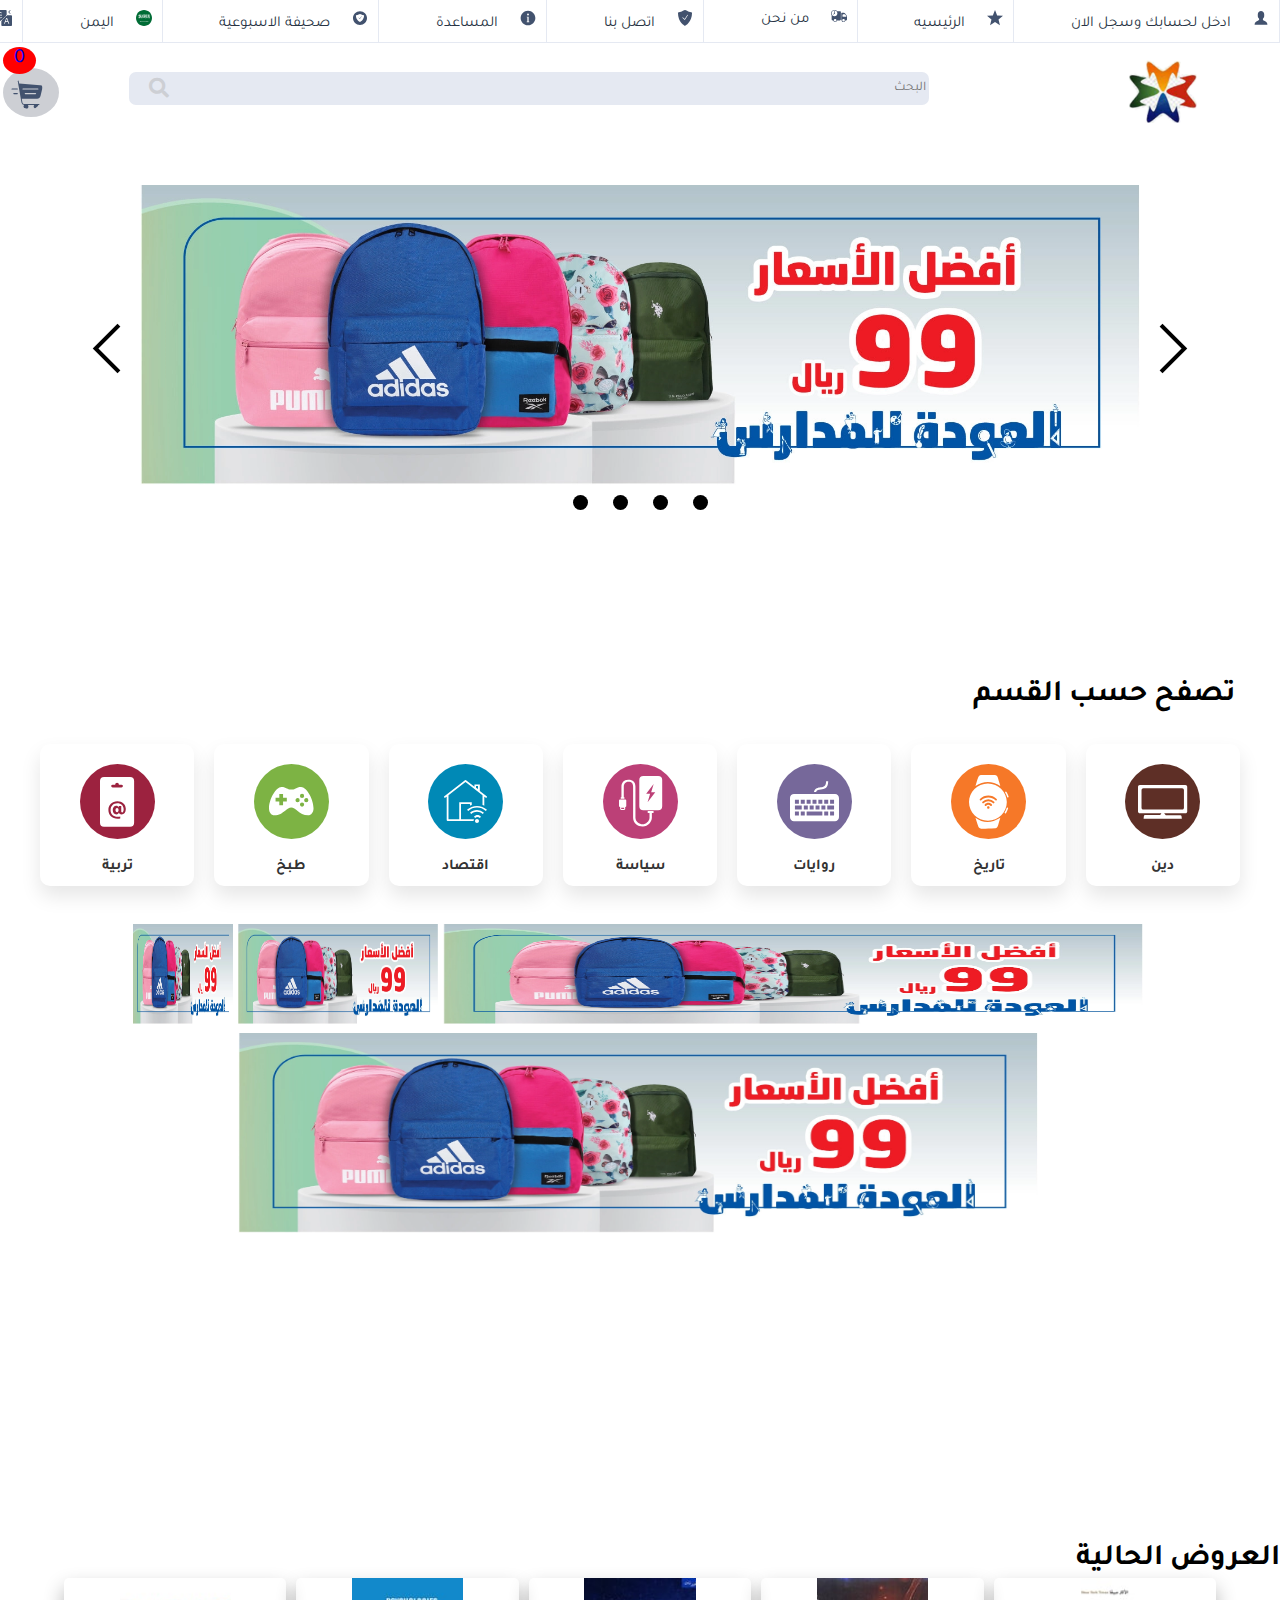
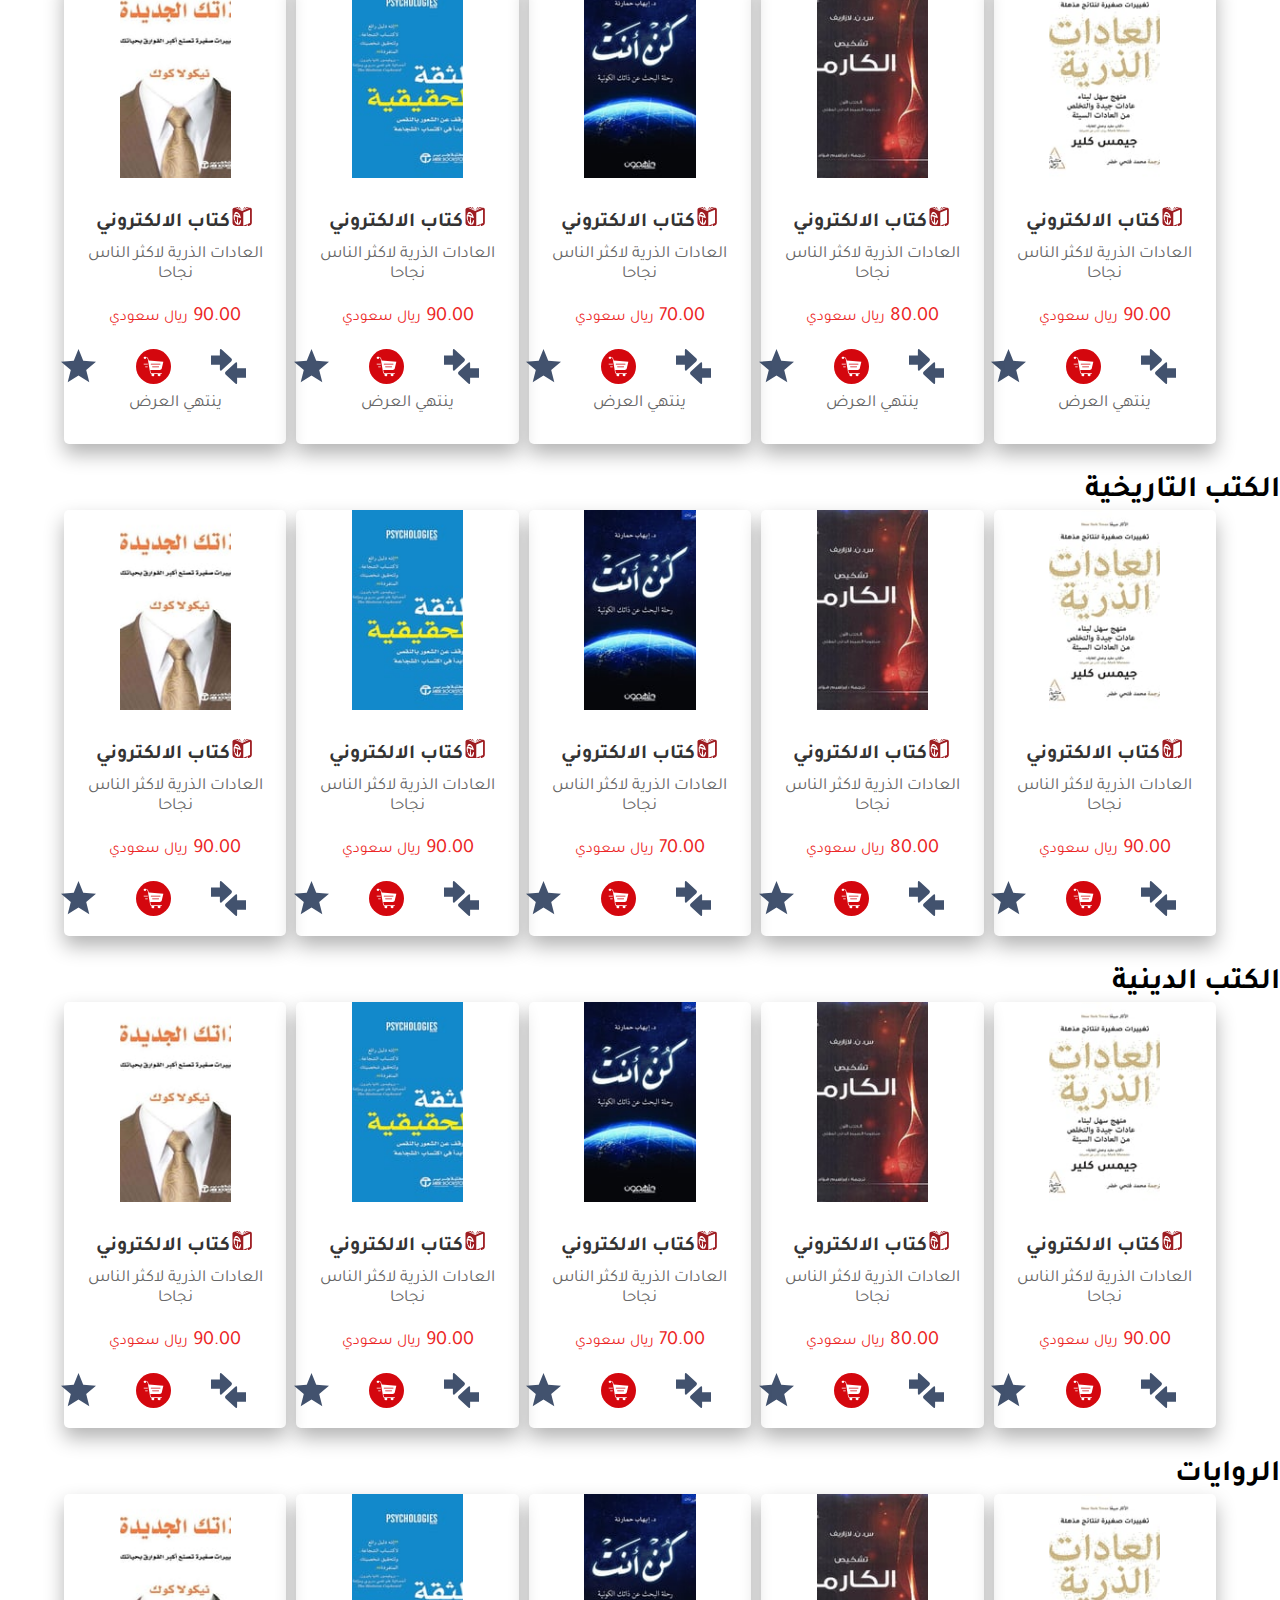
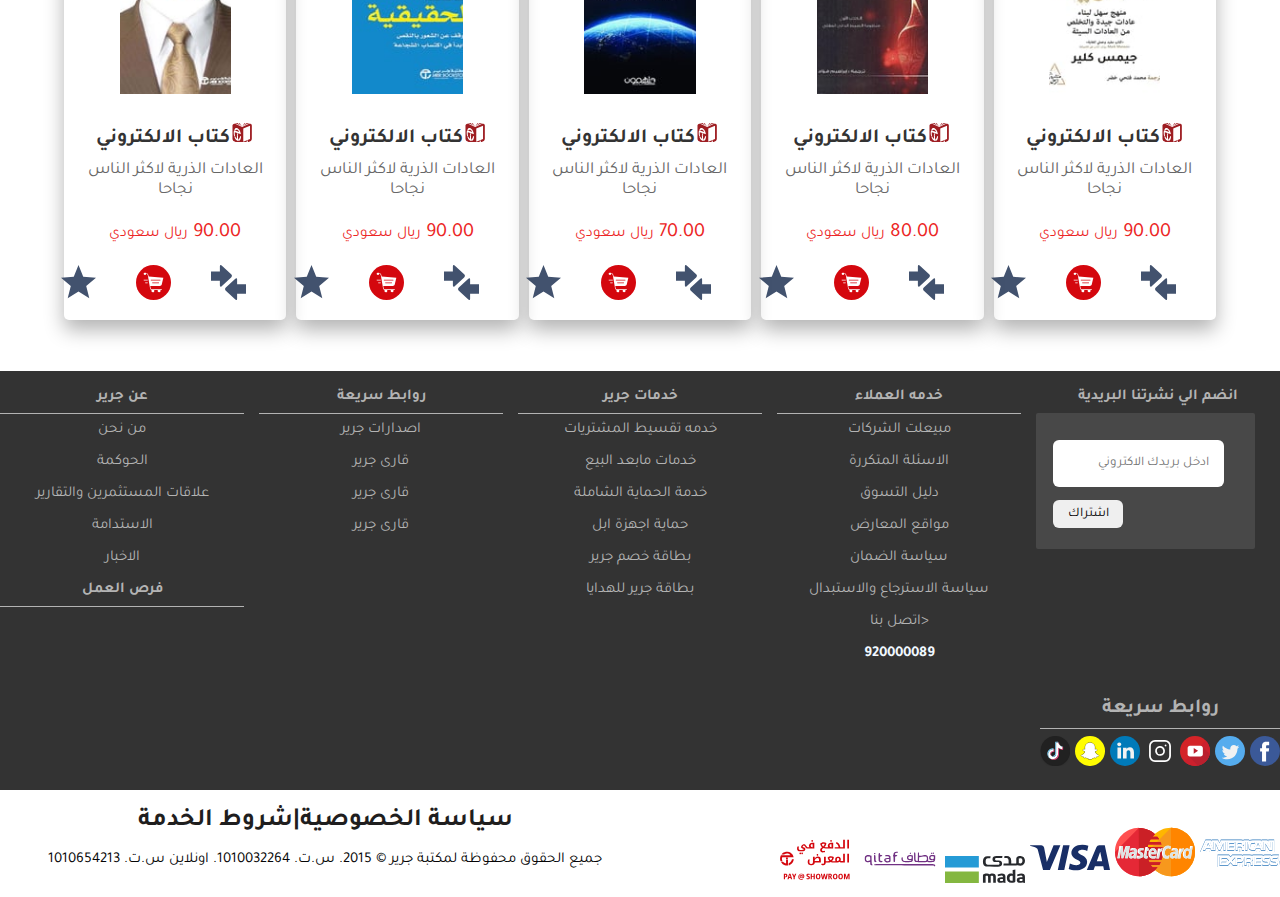
==== commit 37fba8a7: "edit package on index.html width" ====
--- a/index.html
+++ b/index.html
@@ -232,7 +232,7 @@
 
           <!-- catagory section end -->
           <!-- packages section start  packagestyle.css -->
-        <section class="item2">add-cart
+        <section class="item2">
           <div class="packages" id="packages">
           
               <h1 >العروض  الحالية </h1>
--- a/css/style.css
+++ b/css/style.css
@@ -630,6 +630,7 @@
     background: #d7d8df;
     border: 2px solid #eee;
   }
+  
   .modal-content {
     background-color: #fefefe;
     width: 50%;
--- a/css/packagestyle.css
+++ b/css/packagestyle.css
@@ -22,19 +22,22 @@
         
         }  
 .packages .box-container{
-    margin-block-end: 3rem;
-    margin-block-start: 3rem;
+    /* margin-block-end: 3rem;
+    margin-block-start: 3rem; */
+    margin: 0 auto;
     display: flex;
     flex-wrap: nowrap;
-    gap:.7rem;
-    /* width:50%; */
+    gap:1rem;
+    width: 90vw;
   }
   
   .packages .box-container .box{
-    flex:1 1 30rem;
+    flex:1 1 18%;
     border-radius: .5rem;
-    box-shadow: 0 1rem 2rem rgba(0,0,0,.1);
-    width:30%;
+    box-shadow: 0 1rem 2rem rgba(0,0,0,.3);
+    max-width: 250px;
+    min-width: 100px;
+    
   }
   .packages .box-container :hover{
    border: 1px solid red;
@@ -43,8 +46,8 @@
     border: 0px solid rgb(82, 68, 68);
   }
   .packages .box-container .box img{
-    height: 25rem;
-    width:70%;
+    height: 20rem;
+    width:50%;
     object-fit: cover;
   }
   
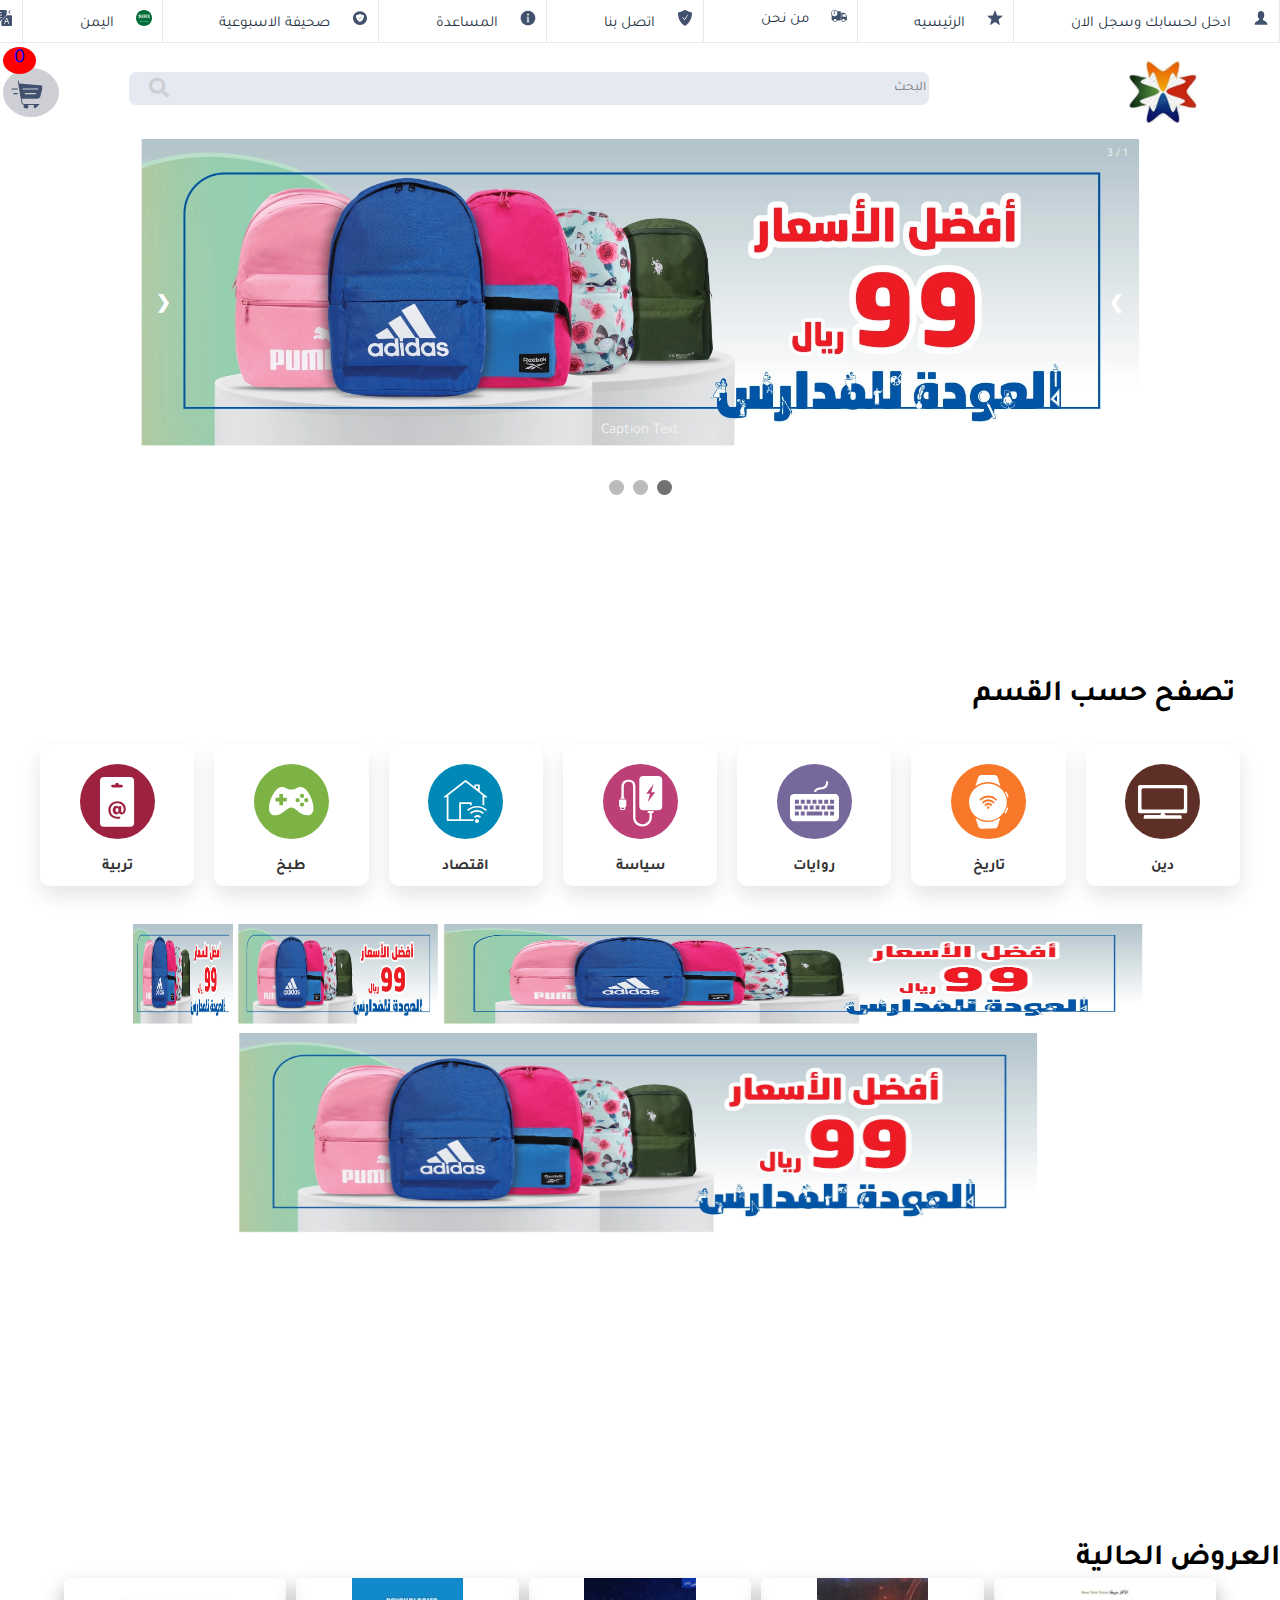
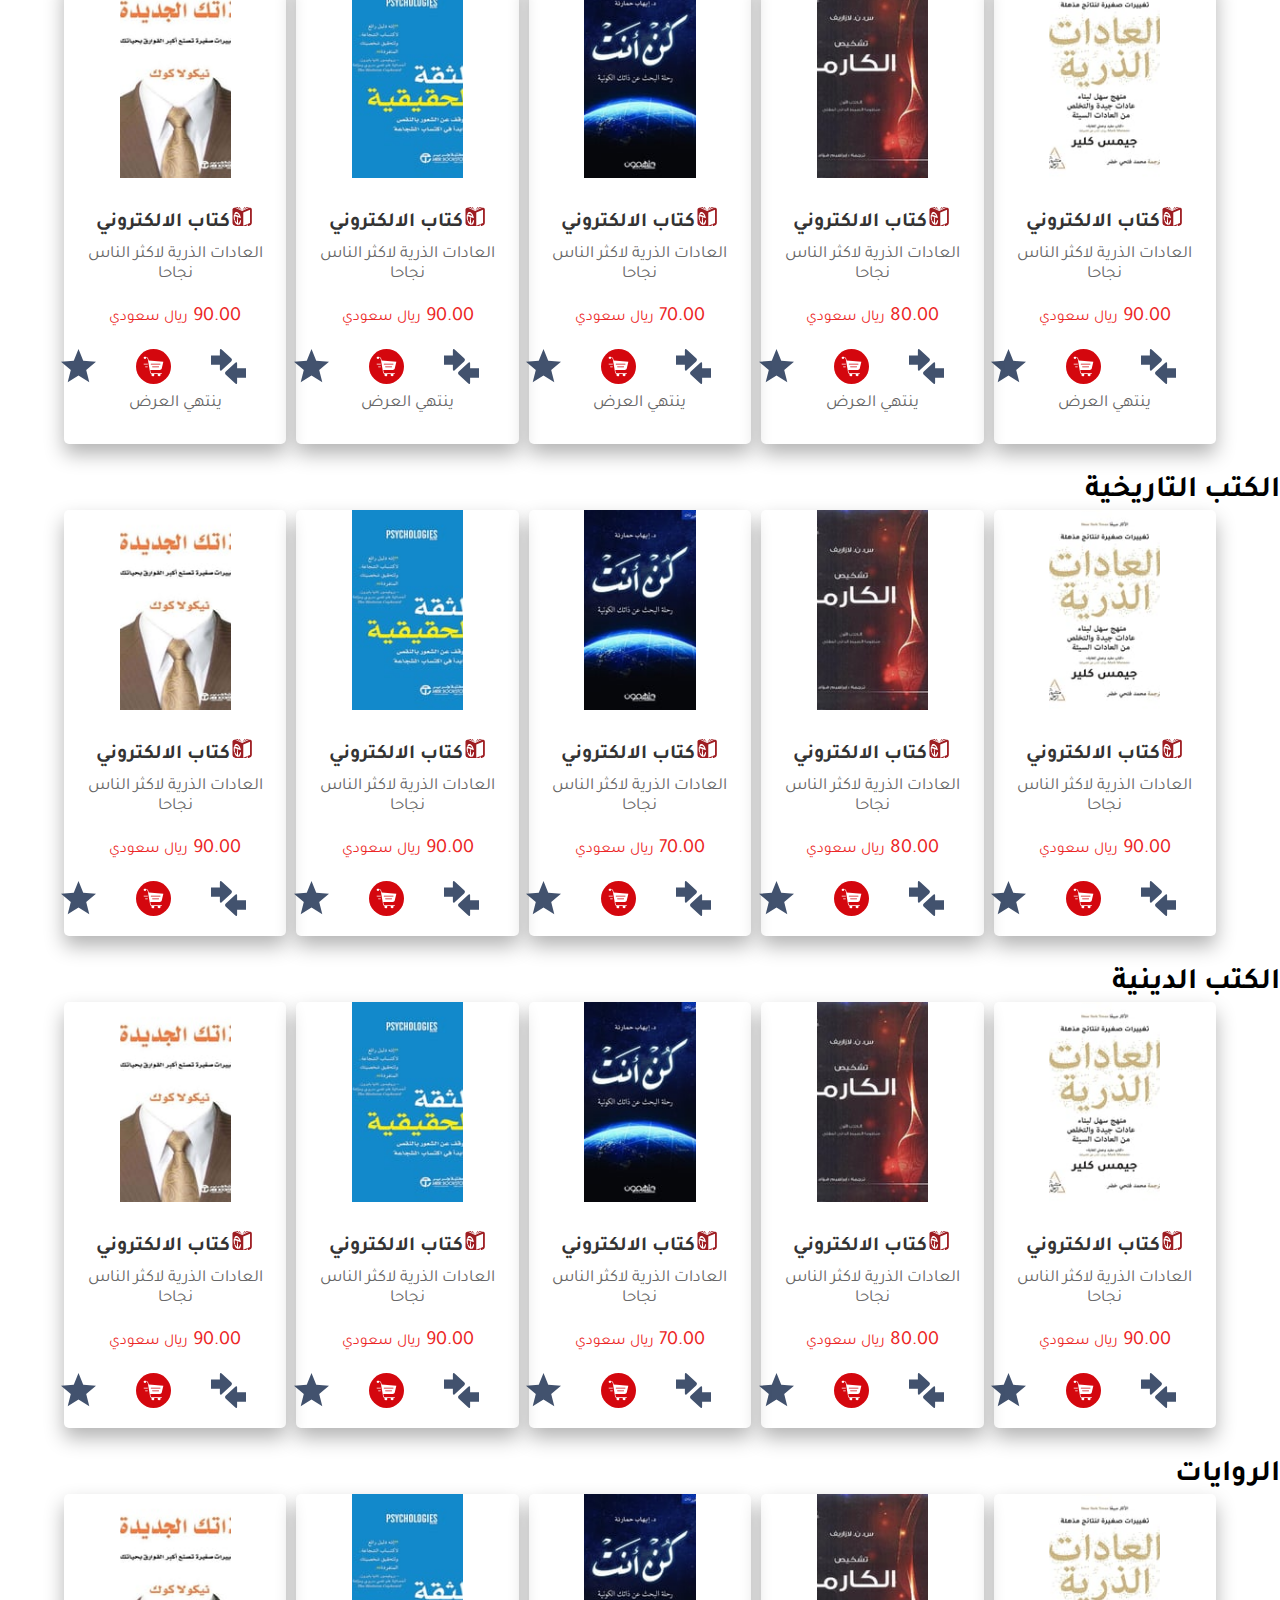
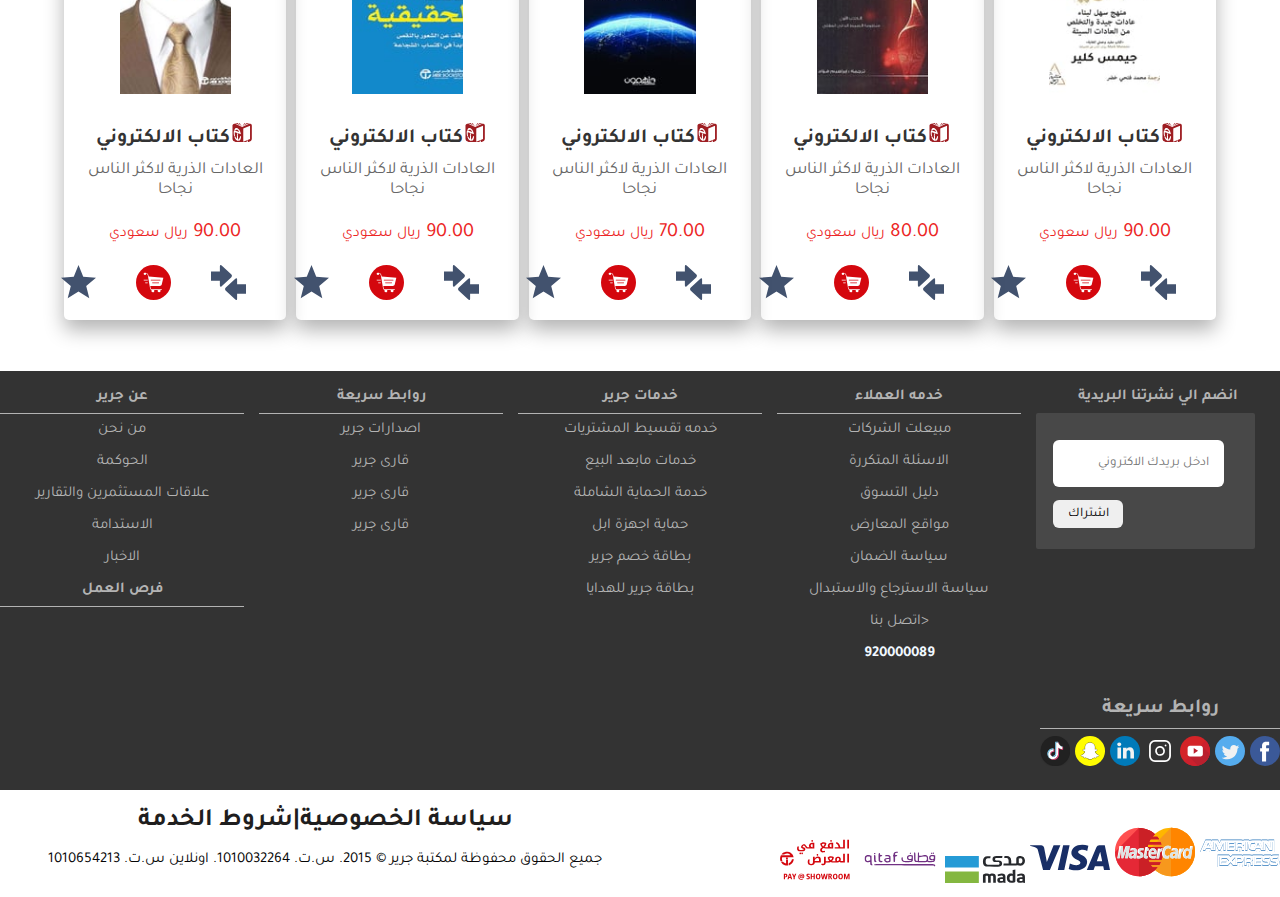
==== commit d4913c4b: "add slider using js" ====
--- a/index.html
+++ b/index.html
@@ -139,40 +139,40 @@
          <!--  log in end-->
          <!-- section home start homestyle.css -->
          <section class="item3">
-            <div class="slider-container">
-                <div class="slider">
-                  <div class="slides">
-                    <div id="slides__1" class="slide">
-                      <span class="slide__text"><img src="img/sliderImgs/slider_img.webp"  height=" 300px;" width=" 1000px"></span>
-                      <a class="slide__prev" href="#slides__4" title="Next"></a>
-                      <a class="slide__next" href="#slides__2" title="Next"></a>
-                    </div>
-                    <div id="slides__2" class="slide">
-                      <span class="slide__text"><img src="img/sliderImgs/slider_img2.webp" height=" 300px;" width=" 1000px"></span>
-                      <a class="slide__prev" href="#slides__1" title="Prev"></a>
-                      <a class="slide__next" href="#slides__3" title="Next"></a>
-                    </div>
-                    <div id="slides__3" class="slide">
-                      <span class="slide__text"><img src="img/sliderImgs/slider_img3.jpg" height=" 300px;" width=" 1000px"></span>
-                      <a class="slide__prev" href="#slides__2" title="Prev"></a>
-                      <a class="slide__next" href="#slides__4" title="Next"></a>
-                    </div>
-                    <div id="slides__4" class="slide">
-                        <span class="slide__text"><img src="img/sliderImgs/slider_img4.webp" height=" 300px;" width=" 1000px"></span>
-                      <a class="slide__prev" href="#slides__3" title="Prev"></a>
-                      <a class="slide__next" href="#slides__1" title="Prev"></a>
-                    </div>
-                  </div>
-                  <div class="slider__nav">
-                    <a class="slider__navlink" href="#slides__1"></a>
-                    <a class="slider__navlink" href="#slides__2"></a>
-                    <a class="slider__navlink" href="#slides__3"></a>
-                    <a class="slider__navlink" href="#slides__4"></a>
-                  </div>
-                </div>
-              </div>
-            
-         </section> 
+          <div class="slideshow-container">
+          
+          <div class="mySlides fade">
+            <div class="numbertext">1 / 3</div>
+            <img src="img/sliderImgs/slider_img.webp" style="width:100%">
+            <div class="text">Caption Text</div>
+          </div>
+          
+          <div class="mySlides fade">
+            <div class="numbertext">2 / 3</div>
+            <img src="img/sliderImgs/slider_img2.webp" style="width:100%">
+            <div class="text">Caption Two</div>
+          </div>
+          
+          <div class="mySlides fade">
+            <div class="numbertext">3 / 3</div>
+            <img src="img/sliderImgs/slider_img3.jpg" style="width:100%">
+            <div class="text">Caption Three</div>
+          </div>
+          
+          <a class="prev" onclick="plusSlides(-1)">&#10094;</a>
+          <a class="next" onclick="plusSlides(1)">&#10095;</a>
+          
+          </div>
+          <br>
+          
+          <div style="text-align:center">
+            <span class="dot" onclick="currentSlide(1)"></span> 
+            <span class="dot" onclick="currentSlide(2)"></span> 
+            <span class="dot" onclick="currentSlide(3)"></span> 
+          </div>
+          
+              </section>
+         
           <!--home end  -->
           <!-- catagory section start /catagorystyle.css -->
           <section class="item4">
@@ -567,4 +567,5 @@
 <script src="script/cartcount.js"></script>
 <script src="script/script.js"></script>
 <script src="script/login.js"></script>
+<script src="script/slider.js"></script>
 </html>--- a/css/homestyle.css
+++ b/css/homestyle.css
@@ -1,122 +1,97 @@
 
-.slider-container {
- 
-    display: flex;
-    align-items: center;
-    justify-content: center;
-    padding-top: 0px;
-    height: 50hv;
 
-  }
-  
-  .slider {
-    max-width: 1200px;
-    height: 400px;
-    text-align: center;
-    /* border-radius: 20px; */
-    overflow: hidden;
-    position: relative;
-    margin-top: 0px;
-    margin-right: 0px;
-    width: 1227px;
+/* Slideshow container */
+.item3 .slideshow-container {
+  max-width: 1000px;
+  position: relative;
+  margin: auto;
+}
+/* 
+/* Next & previous buttons */
+ .item3 .slideshow-container .prev,  .item3 .slideshow-container .next {
+  cursor: pointer;
+  position: absolute;
+  top: 50%;
+  width: auto;
+  padding: 16px;
+  margin-top: -22px;
+  color: white;
+  font-weight: bold;
+  font-size: 18px;
+  transition: 0.6s ease;
+  border-radius: 0 3px 3px 0;
+  user-select: none;
+} 
 
-  }
-  
-  .slides {
-    display: flex;
-    overflow-x: scroll;
-    position: relative;
-    scroll-behavior: smooth;
-    scroll-snap-type: x mandatory;
-  }
-  
-  .slide:nth-of-type(even) {
-    background-color: white;
-  }
-  
-  .slide {
-    display: flex;
-    justify-content: center;
-    align-items: center;
-    flex-shrink: 0;
-    width: 100%;
-    height: 400px;
-    scroll-snap-align: center;
-    margin-right: 0px;
-    box-sizing: border-box;
-    background: white;
-    transform-origin: center center;
-    /* transform: scale(1); */
-    animation-name: div1;
-    animation-duration: 20s;
-    animation-iteration-count: infinite;
-    animation-direction: alternate-reverse;
-    animation-timing-function: linear;
-   
-  }
-@keyframes div1 {
-    from  { transform: translateX(0px);}
-  to  { transform: translateX(3000px);}
+/* Position the "next button" to the right */
+.item3 .slideshow-container .next {
+  right: 0;
+  border-radius: 3px 0 0 3px;
 }
-  .slide a {
-    background: none;
-    border: none;
-  }
-  
-  a.slide__prev,
-  .slider::before {
-    transform: rotate(135deg);
-    -webkit-transform: rotate(135deg);
-    left: 5%;
-  }
-  
-  a.slide__next,
-  .slider::after {
-    transform: rotate(-45deg);
-    -webkit-transform: rotate(-45deg);
-    right: 5%;
-  }
-  
-  .slider::before,
-  .slider::after,
-  .slide__prev,
-  .slide__next {
-    position: absolute;
-    top: 48%;
-    width: 35px;
-    height: 35px;
-    border: 1px solid black;
-    border-width: 0 4px 4px 0;
-    padding: 3px;
-    box-sizing: border-box;
-  }
-  
-  .slider::before,
-  .slider::after {
-    content: "";
-    z-index: 1;
-    background: none;
-    pointer-events: none;
-  }
-  
-  .slider__nav {
-    box-sizing: border-box;
-    position: absolute;
-    bottom: 5%;
-    left: 50%;
-    width: 200px;
-    margin-left: -100px;
-    text-align: center;
-  }
-  
-  .slider__navlink {
-    display: inline-block;
-    height: 15px;
-    width: 15px;
-    border-radius: 50%;
-    background-color: black;
-    margin: 0 10px 0 10px;
-  }
- 
- 
- +.item3 .slideshow-container .prev {
+  left: 0;
+  border-radius: 3px 0 0 3px;
+}
+
+/* On hover, add a black background color with a little bit see-through */
+.item3 .slideshow-container .prev:hover, .item3 .slideshow-container .next:hover {
+  background-color: rgba(0,0,0,0.8);
+}
+
+/* Caption text */
+.item3 .slideshow-container .mySlides .text {
+  color: #f2f2f2;
+  font-size: 15px;
+  padding: 8px 12px;
+  position: absolute;
+  bottom: 8px;
+  width: 100%;
+  text-align: center;
+}
+
+/* Number text (1/3 etc) */
+.item3 .slideshow-container .mySlides .numbertext {
+  color: #f2f2f2;
+  font-size: 12px;
+  padding: 8px 12px;
+  position: absolute;
+  top: 0;
+}
+
+/* The dots/bullets/indicators */
+.dot {
+  cursor: pointer;
+  height: 15px;
+  width: 15px;
+  margin: 0 2px;
+  background-color: #bbb;
+  border-radius: 50%;
+  display: inline-block;
+  transition: background-color 0.6s ease;
+}
+
+.active, .dot:hover {
+  background-color: #717171;
+}
+
+/* Fading animation */
+.item3 .slideshow-container .fade {
+  -webkit-animation-name: fade;
+  -webkit-animation-duration: 1.5s;
+  animation-name: fade;
+  animation-duration: 1.5s;
+}
+ @-webkit-keyframes fade {
+  from {opacity: .4} 
+  to {opacity: 1}
+}
+
+@keyframes fade {
+  from {opacity: .4} 
+  to {opacity: 1}
+}
+
+/* On smaller screens, decrease text size */
+@media only screen and (max-width: 300px) {
+  .prev, .next,.text {font-size: 11px}
+}  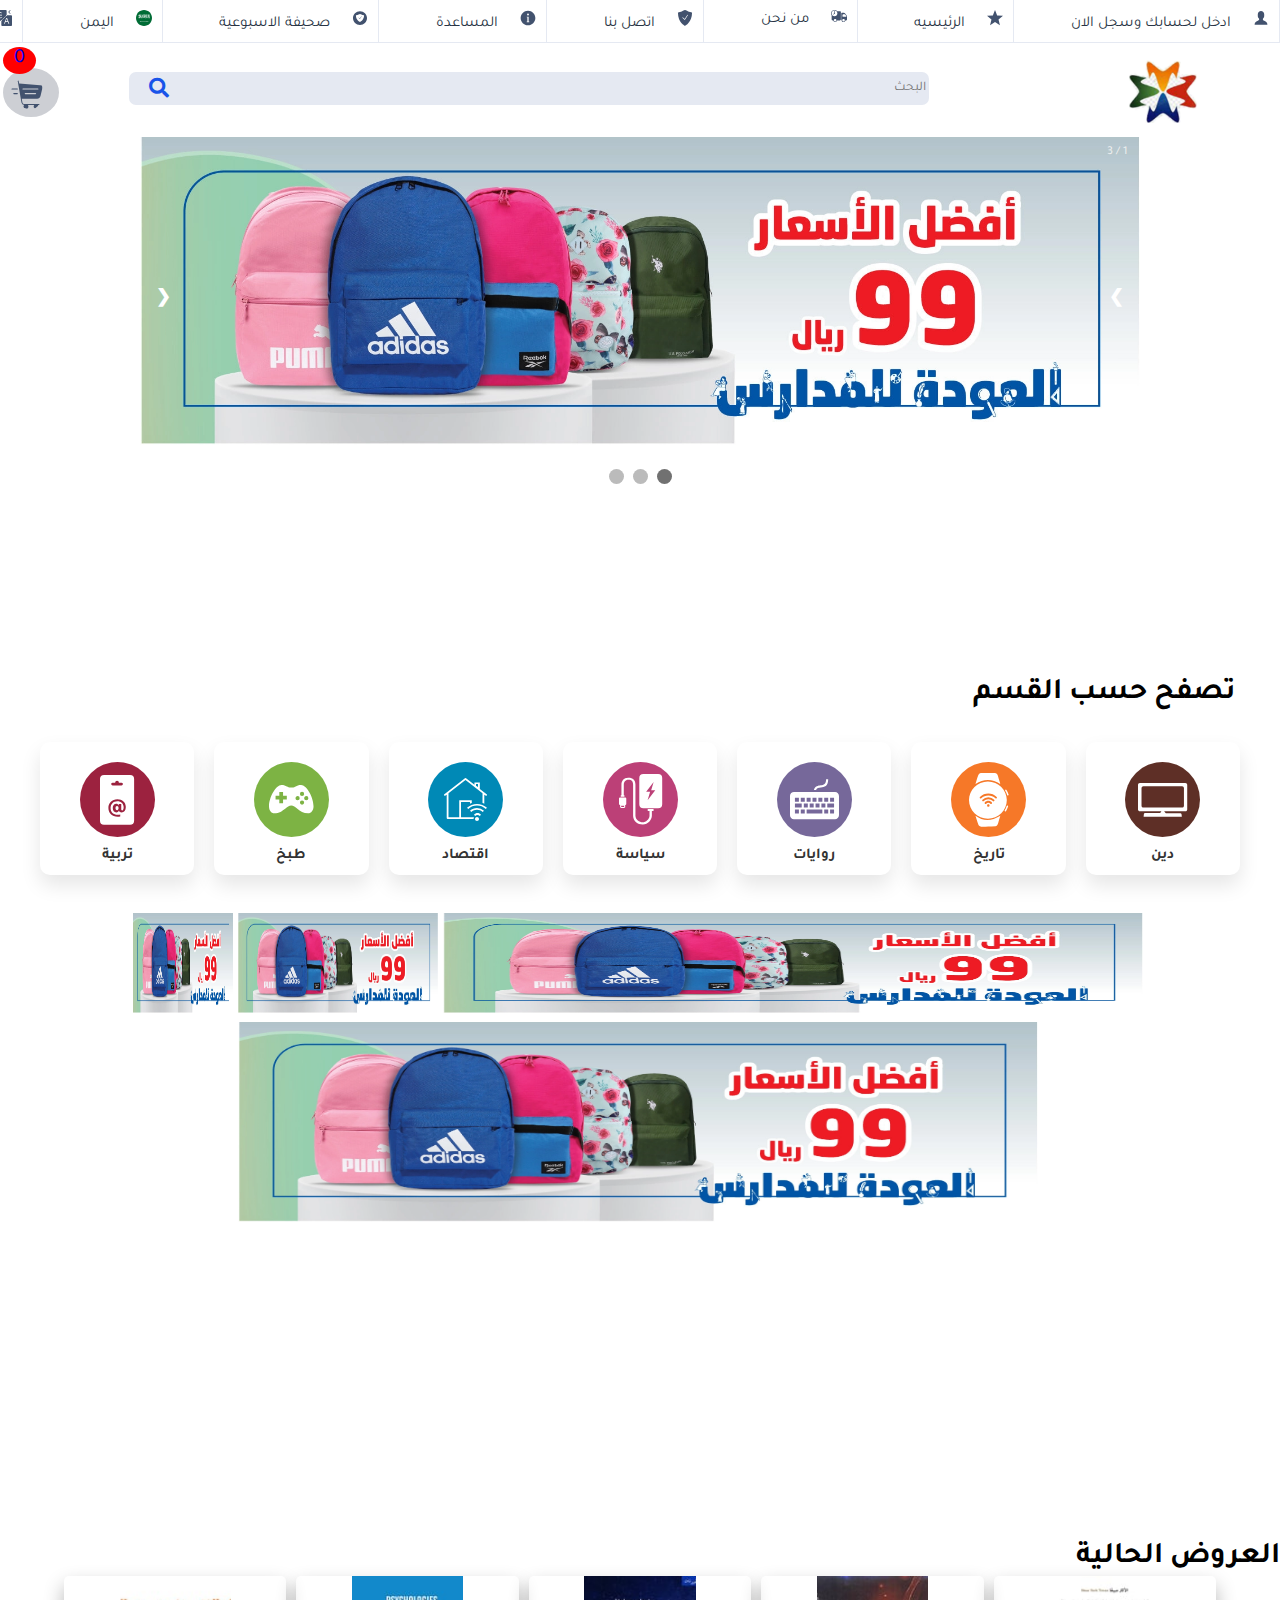
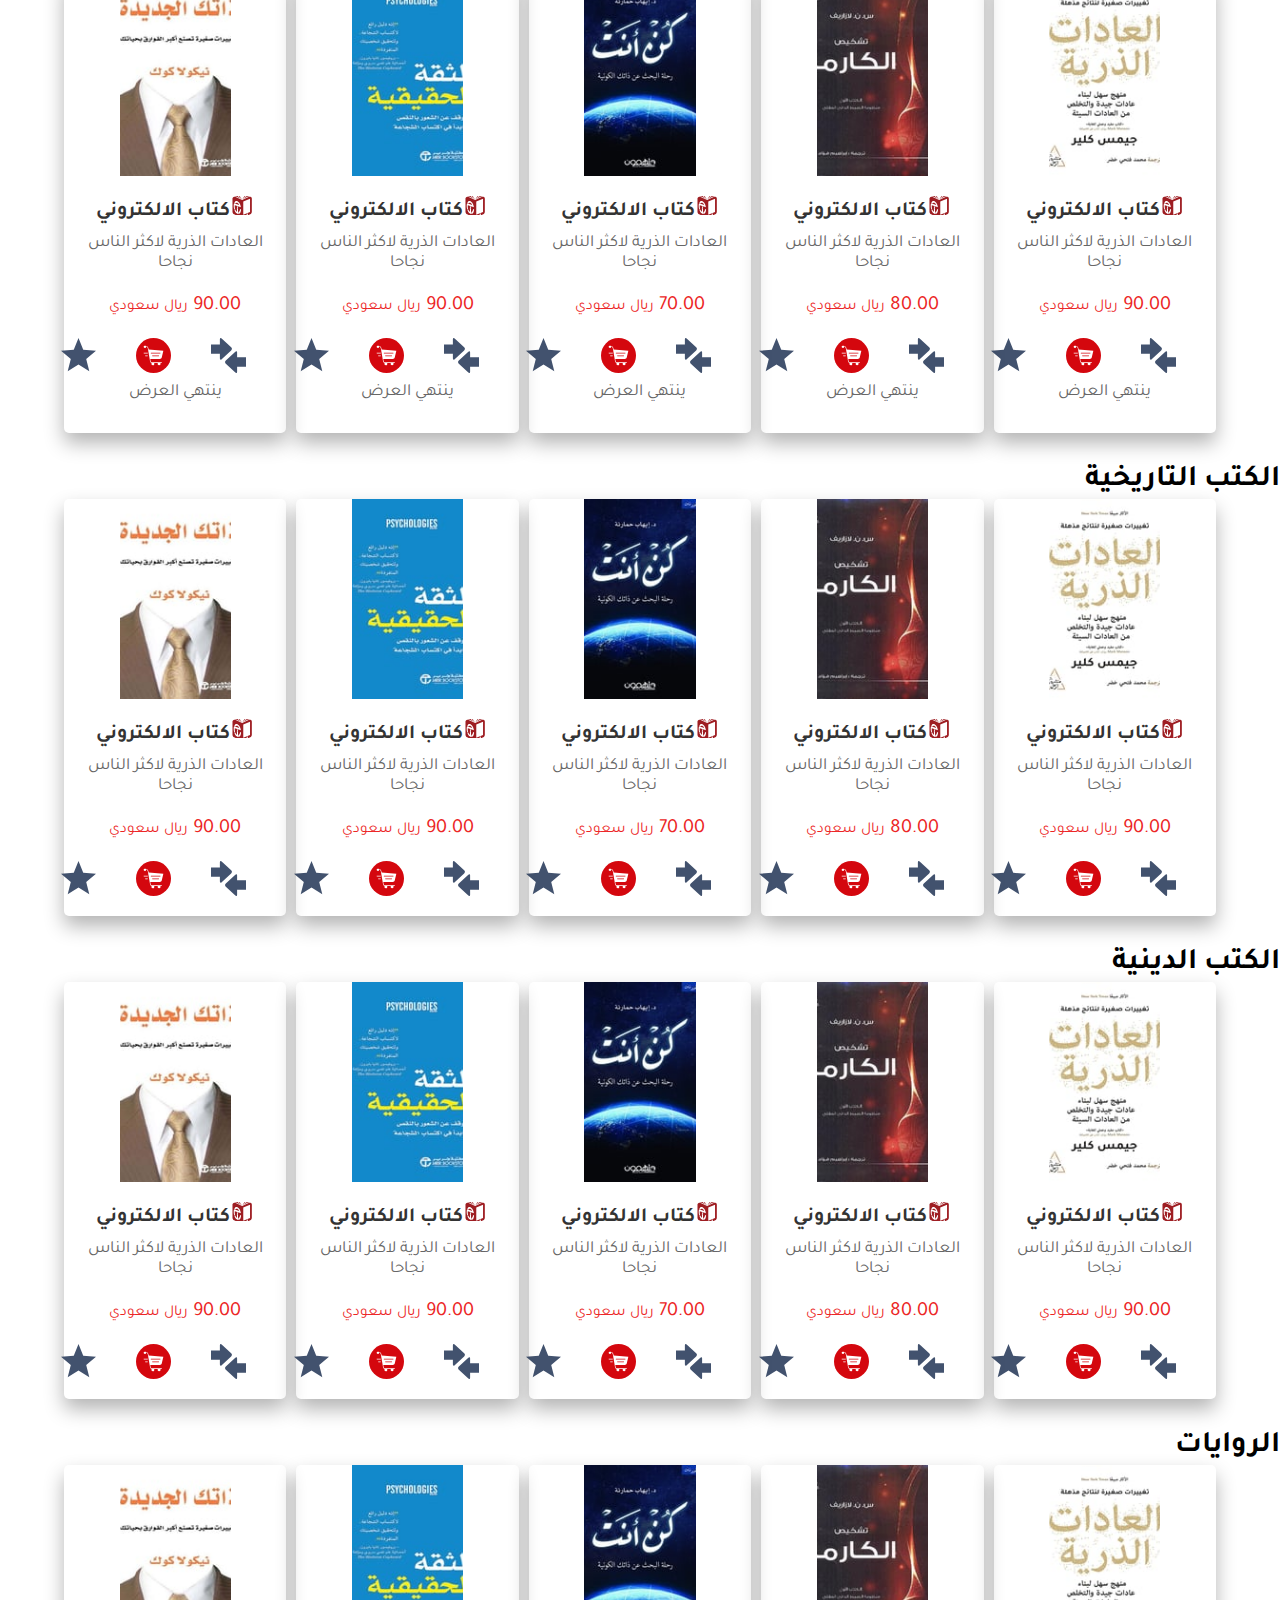
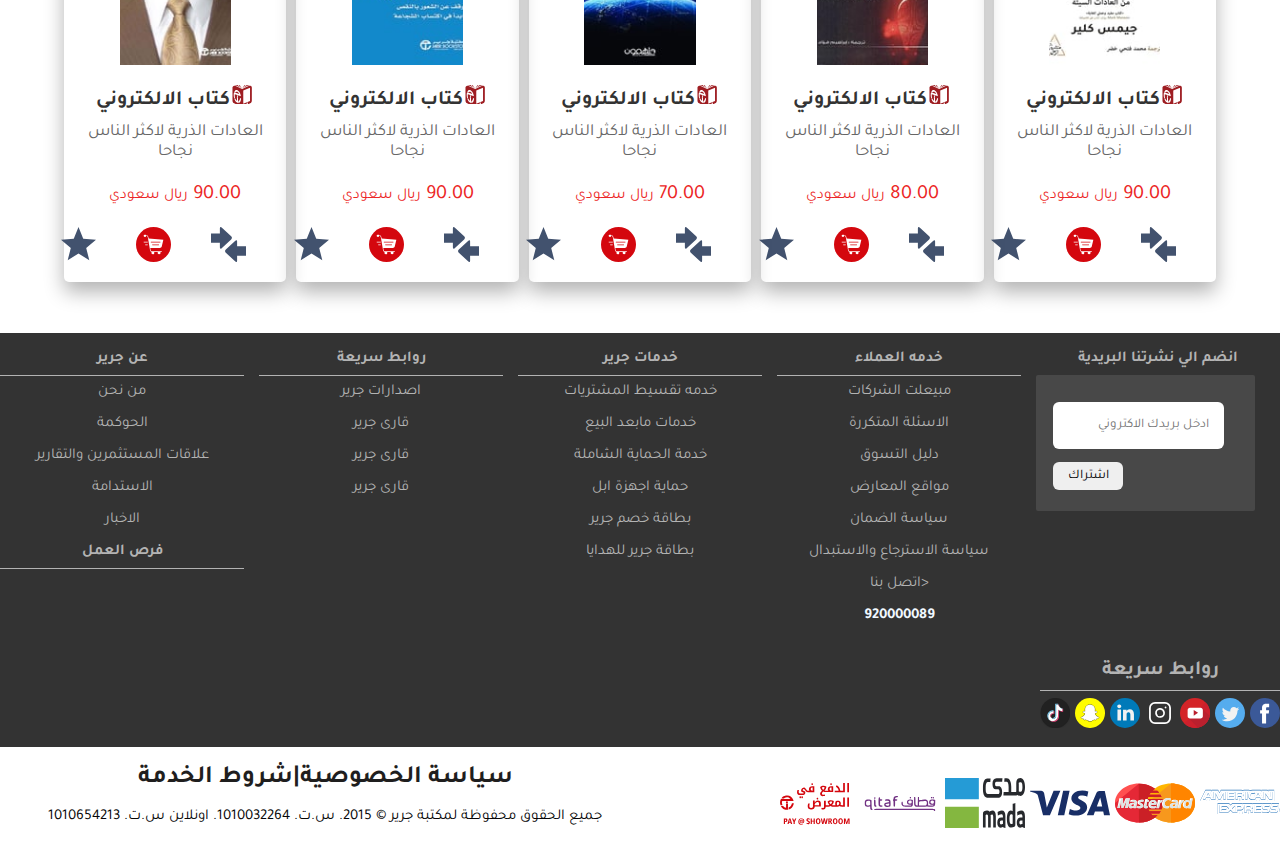
==== commit 849cb54c: "muiltlanguage was done succesfully" ====
--- a/index.html
+++ b/index.html
@@ -1,20 +1,20 @@
-<!DOCTYPE html>
-<html  lang="ar" dir="rtl">
+<html >
+
 <head>
     <meta charset="UTF-8">
-    <meta http-equiv="X-UA-Compatible" content="IE=edge">
     <meta name="viewport" content="width=device-width, initial-scale=1.0">
-    <title>BookStore</title>
-    <!-- font awesome cdn link  -->
-    <link rel="stylesheet" href="https://cdnjs.cloudflare.com/ajax/libs/font-awesome/5.15.3/css/all.min.css">
-
-    <link rel="stylesheet" href="css/style.css">
+    <title>Book store</title>
+     <!-- font awesome cdn link  -->
+    
+    <link rel="stylesheet" href="css/styleAR.css">
     <link rel="stylesheet" href="css/homestyle.css">
     <link rel="stylesheet" href="css/catagorystyle.css">
     <link rel="stylesheet" href="css/packagestyle.css">
+    <link rel="stylesheet" href="https://cdnjs.cloudflare.com/ajax/libs/font-awesome/5.15.3/css/all.min.css">
+    
 </head>
+
 <body>
-   
     <div class="grid-container">
         <header class="item1">
           <div id="menu-icon" class="fas fa-bars"></div>
@@ -28,7 +28,7 @@
                     <li><a ><img src="img\svg\svgexport-5.svg">المساعدة</a></li>
                     <li><a ><img src="img\svg\svgexport-24.svg">صحيفة الاسبوعية</a></li>
                     <li><a ><img src="img\svg\svgexport-28.svg">اليمن</a></li>
-                    <li><a  ><img src="img\svg\svgexport-14.svg">English</a></li>    
+                    <li><a  ><img src="img\svg\svgexport-14.svg" onclick="togglestyle()">English</a></li>    
                 </ul>
             </div>
              
@@ -144,19 +144,19 @@
           <div class="mySlides fade">
             <div class="numbertext">1 / 3</div>
             <img src="img/sliderImgs/slider_img.webp" style="width:100%">
-            <div class="text">Caption Text</div>
+            <div class="text"></div>
           </div>
           
           <div class="mySlides fade">
             <div class="numbertext">2 / 3</div>
             <img src="img/sliderImgs/slider_img2.webp" style="width:100%">
-            <div class="text">Caption Two</div>
+            <div class="text"></div>
           </div>
           
           <div class="mySlides fade">
             <div class="numbertext">3 / 3</div>
             <img src="img/sliderImgs/slider_img3.jpg" style="width:100%">
-            <div class="text">Caption Three</div>
+            <div class="text"></div>
           </div>
           
           <a class="prev" onclick="plusSlides(-1)">&#10094;</a>
@@ -559,13 +559,15 @@
                     </div>
                 </div>
           </section>
-      
-  <script>
-
-  </script>        
+   
+   
+    
+          <script src="script/cartcount.js"></script>
+          <script src="script/script.js"></script>
+          <script src="script/login.js"></script>
+          <script src="script/slider.js"></script>
+          <script src="script/ChangLan.js"></script> 
+    
 </body>
-<script src="script/cartcount.js"></script>
-<script src="script/script.js"></script>
-<script src="script/login.js"></script>
-<script src="script/slider.js"></script>
+
 </html>--- a/css/styleAR.css
+++ b/css/styleAR.css
@@ -0,0 +1,726 @@
+@import url('https://fonts.googleapis.com/css2?family=Nunito:wght@200;300;400;600;700&display=swap');
+@import url('https://fonts.googleapis.com/css2?family=Poppins:wght@300;400;500;600;700&family=Tajawal:wght@300;400;500;700&family=Work+Sans:ital,wght@0,100;0,200;0,500;0,700;0,800;1,100;1,400&display=swap');
+
+
+*::selection{
+  background:var(--blue);
+  color:#fff;
+}
+
+#menu-icon {
+  font-size: 2rem;
+  cursor: pointer;
+  display: none;
+}
+*{
+    font-family: 'Tajawal', 'Poppins', 'Work Sans', sans-serif;
+    margin:0; padding:0;
+    box-sizing: border-box;
+    text-transform: capitalize;
+    outline: none; border:none;
+    text-decoration: none;
+    transition: all .2s linear;
+    scroll-behavior: smooth;
+   
+  } 
+  html{
+    margin:0; padding:0;
+    font-size: 62.5%;
+    overflow-x:hidden;
+    scroll-padding-top: 6rem;
+}
+body{
+  text-align: right;
+  direction: rtl;
+}
+  
+  section{
+    
+    padding:2rem 9%;
+  }
+  .item1 { grid-area: header; }
+  .item2 { grid-area: menu; }
+  .item3 { grid-area: main; }
+  .item4 { grid-area: right; }
+  .footer { grid-area: footer; }
+  
+  .grid-container {
+    display: grid;
+    grid-template-areas:
+      'header header header header header header'
+      '  main main main main main main'
+      'right right right right right right' 
+      'menu menu menu menu menu menu'
+      ' footer footer footer footer footer footer';
+    grid-gap: 1px;
+    
+    padding-top: 0px;
+  }
+  
+  .grid-container > section {
+    padding-top: 0px;
+    text-align: center;
+    padding: 10px 0;
+    font-size: 20px;
+  }
+  .item1{
+    padding-top: 0px;
+  }
+  .item2{
+    
+    width: auto;
+    margin-top: 23px;
+      height: auto;
+  }
+  .item3{
+    height: 54vh;
+  }
+.item4{
+  margin-top: 52px;
+  height: 90vh;
+}
+  header{
+    padding:0% 0%;
+     margin: 0% 0%; 
+     
+  } 
+  nav{
+    margin:0; padding:0;
+  }
+  .ul{
+    position: fixed;
+    top:0%;right: 0%;
+    left: 0%;
+    z-index: 10000;
+    
+  }
+  ul {
+     display: flex;
+     padding:0% 0%;
+     margin: 0% 0%;
+     border-bottom: 1px solid #e5e9f2;
+     background-color: #fff; 
+    height: 43px;
+    width: 1360px;
+    justify-content: space-between;
+       
+   }
+ul li{
+  
+  /* flex: 1; */
+    font-family: 'Tajawal', 'Poppins', 'Work Sans', sans-serif;
+    font-weight: 400;
+    font-size: 14px;
+    color: #273444;
+    list-style: none;
+    text-align: center;
+    padding: 10px 0px;
+    width: fit-content;
+    border-right: 1px solid #e5e9f2;
+    font-size: 1rem;
+    margin: 0%;
+    }
+    
+nav ul li a{
+      text-decoration: none;
+      font-size: 15px;
+      padding: 10px;
+      color: none;
+      
+  }
+  nav ul li a img{
+    width:16px;
+    padding-right: 0‒;
+    padding-right: 0px;
+    margin-right: 0px;
+    margin-inline-end: 22px;
+    /* margin-left: 22px; */
+
+}
+nav .search{
+    
+    display: flex;
+    justify-content:space-between;
+    padding-top: 43px;
+    padding-bottom: 0px;
+    z-index: -1;
+    width: 1277px;
+    padding-right: 83px;
+    padding-left: 0px;
+
+    
+}
+nav .search form{
+  width: 800px;
+
+
+}
+nav .search .form{
+  
+  padding-bottom: 21px;
+  padding-top: 9px;
+  position: relative;
+  width: 1000px;
+
+
+}
+nav .search .icon1 img{
+ 
+  height: 80px;
+  padding-right: 0px;
+  padding-top: 17px;
+  padding-left: 0px;
+
+  
+}
+nav .search .icon{
+    font-size: 2rem;
+    margin-right: 30px;
+    padding-top: 25px;
+   padding-right: 81px;
+   position: relative;
+  
+}
+nav .search .icon img{
+  background-color: #cdcfd4;
+  border-radius: 50%;
+  padding-top: 9px;
+  padding-bottom: 8px;
+  padding-right: 16px;
+  padding-left: 8px;  
+}
+nav .search .form input{
+ 
+    padding: 8px 3px;
+    margin-top: 20px;
+    border-radius: 0.7rem;
+    margin-right: 200px;
+    background-color: #e5e9f2;
+    text-align: right;
+    width: 100%;
+}
+nav .search .form i {
+  position: absolute;
+    right: 0;
+    top: 35px;
+    height: 100%;
+     background: transparent;
+    border: transparent;
+    font-size: 20px;
+    color: #1954e9;
+    cursor: pointer;
+    outline: 0;
+    width: 98rem;
+    text-align: left;
+
+
+    
+}
+nav .icon a .span{
+  height: 27px;
+  width: 33px;
+  border-radius: 50%;
+  background-color: red;
+  text-align: center;
+  position: absolute;
+ top:4px;
+ left:0px;
+ font-size: 2rem;
+}
+/* footer */
+
+.footer{
+  
+    padding-left: 0%;
+    padding-right: 0%;
+  }
+  
+  .footer .box-container{
+    background:#333;
+    display: flex;
+    flex-wrap: nowrap;
+    gap:1.5rem;
+  }
+  
+  .footer .box-container .box{
+    padding:1rem 0;
+    flex:1 1 25rem;
+  }
+  .footer .box-container .box .form{
+    
+    padding-bottom: 109px;
+    padding-right: 12px;
+    margin-right: 25px;
+    padding-top: 27px;
+    padding-left: 17px;
+    background-color: #484848;
+    border-radius: 2px;
+    display: block;
+  }
+  .footer .box-container .box .form input[type="email"]{
+    border-radius: 6px;
+    padding: 15px;
+    width: 90%;
+    cursor: pointer;
+   float: left;
+  }
+  .footer .box-container .box .form button{
+   border-radius: 6px;
+  height: 28px;
+   width: 70px;
+   margin-top: 13px;
+   border-top-width: 0px; 
+   cursor: pointer;
+   float: left;
+  }
+  .footer .box-container .box h1{
+    border-bottom: 1px solid #b3b3b3;
+  }
+  .footer .box-container .box h3{
+    font-family: Tajawal,sans-serif;
+  font-weight: 400px;
+ 
+    font-size: 1.5rem;
+    padding:.7rem 0;
+    color:#b3b3b3;
+  }
+  
+  .footer .box-container .box p{
+    font-size: 1.5rem;
+    padding:.7rem 0;
+    color:#b3b3b3;
+  }
+  
+  .footer .box-container .box a{
+    display: block;
+    font-size: 1.5rem;
+    padding:.7rem 0;
+    color:#b3b3b3;
+  }
+  
+  .footer .box-container .box a:hover{
+    color:var(--orange);
+    text-decoration: underline;
+  }
+  .footer .box-container1{
+   
+    background-color: #333; 
+  }
+  .footer .box-container1{
+    display: flex;
+    flex-wrap: nowrap;
+    justify-content: space-between; 
+  }
+ 
+  .footer .box-container1 .box{
+    padding:1rem 0; 
+  }
+  
+  .footer .box-container1 .box h1{
+    border-bottom: 1px solid #b3b3b3;
+    width: 240px;
+  }
+  
+  .footer .box-container1 .box h3{
+    font-size: 2rem;
+    padding:.7rem 0;
+    color:#b3b3b3;
+  }
+  
+  .footer .box-container1 .box p{
+    font-size: 1.5rem;
+    padding:.7rem 0;
+    color:#b3b3b3;
+  }
+  
+  .footer .box-container1 .box a{
+    display: inline-block;
+    font-size: 1.5rem;
+    padding:.7rem 0;
+    color:#b3b3b3;
+  }
+  .footer .box-container1 .box a img{
+    height: 30;
+    width: 30px;
+  }
+  
+  .footer .box-container1 .box a:hover{
+    color:var(--orange);
+    text-decoration: underline;
+  }
+  .footer .box-container2{
+    display: flex;
+    flex-wrap: nowrap;
+    justify-content: space-between;
+  
+   
+  }
+   .box-container2 {
+    background-color: #fff;
+    margin-bottom: 0%;
+    
+    width: 1232px;
+    height: 92px;
+
+  }
+  .box-container2 .box{
+    padding:1rem 0;
+    color: #eee;
+  
+  }
+  
+  .box-container2 .box h3{
+    font-size: 2.5rem;
+    padding:.7rem 0;
+    color:rgb(31, 30, 30);
+  }
+  
+   .box-container2 .box p{
+    font-size: 1.5rem;
+    padding:.7rem 0;
+    color:rgb(5, 5, 5);
+  }
+  
+   .box-container2 .box a{
+    display: inline-block;
+    font-size: 1.5rem;
+    padding:.7rem 0;
+    color:rgb(8, 8, 8);
+  }
+  .footer .box-container2 .box a img{
+    height: 50;
+    width: 80px;
+  }
+  .box-container2 .box a:hover{
+    color:var(--orange);
+    text-decoration: underline;
+  }
+
+  /* sing up */
+  
+/* The Modal (background) */
+.modal2 {
+  display: none; /* Hidden by default */
+  position: fixed; /* Stay in place */
+  z-index: 1; /* Sit on top */
+  padding-top: 80px; /* Location of the box */
+  left: 0;
+  top: 0;
+  width: 100%; /* Full width */
+  height: 100%; /* Full height */
+  overflow: auto; /* Enable scroll if needed */
+  background-color: rgb(0,0,0); /* Fallback color */
+  background-color: rgba(0,0,0,0.8); /* Black w/ opacity */
+}
+
+/* Modal Content */
+.modal-content2 {
+  background-color: #fefefe;
+  margin: auto;
+  padding: 20px;
+  border: 1px solid #888;
+  width: 30%;
+}
+.modal-content2 .text3{
+  text-align: center;
+  font-size: 2rem;
+}
+.modal-content2 .text{
+  
+  font-size: 2rem;
+}
+.modal-content2 .text1{
+  font-size: 1rem;
+}
+.modal-content2 form .fields .field{
+  
+  height: 38px;
+  width: 100%;
+  margin-bottom: 15px;
+}
+
+.modal-content2 form .fields .field input{
+    height: 100%;
+    width: 100%;
+    border: 1px solid rgb(153, 149, 149);
+    border-radius: 3px;
+    outline: none;
+    /* padding: 0 15px; */
+    font-size: 17px;
+    font-family: 'Poppins', sans-serif;
+    transition: all 0.3s ease;
+}
+.modal-content2 form .fields .check input{
+    display: inline;
+}
+.modal-content2 form .fields .field input:focus{
+    border-color: #b3b3b3;
+}
+#number{
+  margin-right: 10px;
+ width: 250px;
+    /* margin-right: 0px; */
+}
+#select{
+  border:0.2rem solid rgb(161, 158, 158);
+  border-radius: 0.6rem;
+  margin-bottom: 0px;
+    width: 52px;
+    height: 39px;
+    position: absolute;
+
+} 
+.modal-content2 form .fields .field.input2 input{
+    height: 100%;
+    width: 100%;
+    border: 1px solid #d4070e;;
+    border-radius: 6px;
+    outline: none;
+    /* padding: 0 15px; */
+    font-size: 17px;
+    font-family: 'Poppins', sans-serif;
+    transition: all 0.3s ease;
+    background-color: #d4070e;;
+}
+.modal-content2 form .fields .field .input2 input:focus{
+    border-color: #d4070e;;
+}
+/* The Close Button */
+.close2 {
+  color: #aaaaaa;
+  float: right;
+  font-size: 28px;
+  font-weight: bold;
+}
+.close2:hover,
+.close2:focus {
+  color: #000;
+  text-decoration: none;
+  cursor: pointer;
+}
+  
+  /* log in */
+ /* The Modal (background) */
+.modal {
+  display: none; /* Hidden by default */
+  position: fixed; /* Stay in place */
+  z-index: 1; /* Sit on top */
+  padding-top: 100px; /* Location of the box */
+  left: 0;
+  top: 0;
+  width: 100%; /* Full width */
+  height: 100%; /* Full height */
+  overflow: auto; /* Enable scroll if needed */
+  background-color: rgb(0,0,0); /* Fallback color */
+  background-color: rgba(0,0,0,0.4); /* Black w/ opacity */
+}
+
+/* Modal Content */
+.modal-content {
+  background-color: #fefefe;
+  margin: auto;
+  padding: 20px;
+  border: 1px solid #888;
+  width: 30%;
+}
+.modal-content .text{
+  font-size: 2rem;
+  text-align: center;
+  font-weight: 300px;
+}
+.modal-content form .fields .field{
+  
+  height: 45px;
+  width: 100%;
+  margin-bottom: 15px;
+}
+.modal-content form .fields .field input{
+    height: 100%;
+    width: 100%;
+    border: 2px solid rgb(250, 244, 244);
+    border-radius: 6px;
+    outline: none;
+    background-color: rgb(226, 220, 236);
+    /* padding: 0 15px; */
+    font-size: 17px;
+    font-family: 'Poppins', sans-serif;
+    transition: all 0.3s ease;
+}
+.modal-content form .fields .field input:focus{
+    border-color: #b3b3b3;
+}
+.modal-content form .fields .field.input2 input{
+    height: 100%;
+    width: 100%;
+    border: 2px solid rgb(189, 32, 32);
+    border-radius: 6px;
+    outline: none;
+    /* padding: 0 15px; */
+    font-size: 17px;
+    font-family: 'Poppins', sans-serif;
+    transition: all 0.3s ease;
+    background-color: #d4070e;;
+    color:azure;
+}
+.modal-content form .fields .field.input3 .text{
+  height: 100%;
+  width: 50%;
+  border: px solid rgb(255, 254, 254);
+  border-radius: 6px;
+  outline: none;
+ margin: 2px auto;
+  font-size: 17px;
+  font-family: 'Poppins', sans-serif;
+  transition: all 0.3s ease;
+  background-color: rgb(253, 237, 237);
+  box-shadow: 0 1rem 2rem rgba(0,0,0,.3);
+}
+.modal-content form .fields .field .input2 input:focus{
+    border-color: #d4070e;;
+}
+/* The Close Button */
+.close {
+  color: #aaaaaa;
+  float: right;
+  font-size: 28px;
+  font-weight: bold;
+}
+.close:hover,
+.close:focus {
+  color: #000;
+  text-decoration: none;
+  cursor: pointer;
+}
+
+
+/* media */
+
+@media (max-width: 768px) {
+  #menu-icon {
+    display: initial;
+    color: black;
+   position: fixed;
+   background-color: #eee;
+   
+   margin-top: 25px;
+
+  }
+  ul {
+    position: absolute;
+    top: 20%;
+    left: 0;
+    right: 0;
+    display: flex;
+    flex-direction: column;
+    text-align: center;
+    background: rgb(247, 247, 247);
+    clip-path: polygon(0 0, 50% 0, 50% 0, 0 0);
+    transition: 0.5s ease;
+  }
+ 
+  ul.active {
+    clip-path: polygon(0 0, 100% 0, 100% 100%, 0 100%);
+    height: max-content;
+  }
+  ul li  {
+    width: 40%;
+    margin-right: .3rem;
+    /* padding: 0.6rem; */ 
+  }
+  ul li a {
+    width: 100%;
+    margin-right: .3rem;
+    /* padding: 0.6rem; */
+    display: block;
+    background: #d7d8df;
+    border: 2px solid #eee;
+  }
+  
+  .modal-content {
+    background-color: #fefefe;
+    width: 50%;
+  }
+  .modal-content2 {
+    background-color: #fefefe;
+    width: 70%;
+  }
+  /*search  */
+nav .search{
+  display:flex;
+ justify-self: normal;
+  width: 200px;
+  padding-top: 0px;
+  margin-right: 20px;  
+}
+
+nav .search .form{
+padding-bottom: 1px;
+padding-top: 1px;
+position: relative;
+width: 100px;
+}
+nav .search .icon1 img{
+
+height: 40px;
+padding-top: 0px;
+margin-top: 15px;
+margin-left: 14px;
+
+}
+nav .search .icon{
+  font-size: 1rem;
+  margin-left: 0px;
+  padding-right: 127px;
+}
+nav .search .icon img{
+background-color: #cdcfd4;
+border-radius: 50%;
+ 
+margin-right: 3px;
+padding-top: 2px;
+padding-right: 8px;
+}
+nav .search .form input{
+ width: 218px;
+  margin-right: 10px;
+  border-right-width: 4px;
+  margin-left: 30px;
+
+}
+nav .search .form button {
+ width: 220px; 
+}
+.item3{ 
+  width: auto;
+  height: 220px;
+  margin-bottom: 60px;
+}
+.item3 .slider-container{
+  width: 424px;
+}
+.item3 .slider-container .slider{
+  
+  width: 424px;
+}
+.item3 .slider-container .slider .slides{ 
+  width: 424px;
+}
+
+.footer .box-container{
+  width: 500px;
+  display: flex;
+  flex-direction: column;
+}
+.footer .box-container1{
+ width: 500px;
+ display: flex;
+ flex-direction: column;
+
+}
+.footer .box-container2{
+  width: 500px;
+  display: flex;
+  flex-direction: column;
+ 
+ }
+}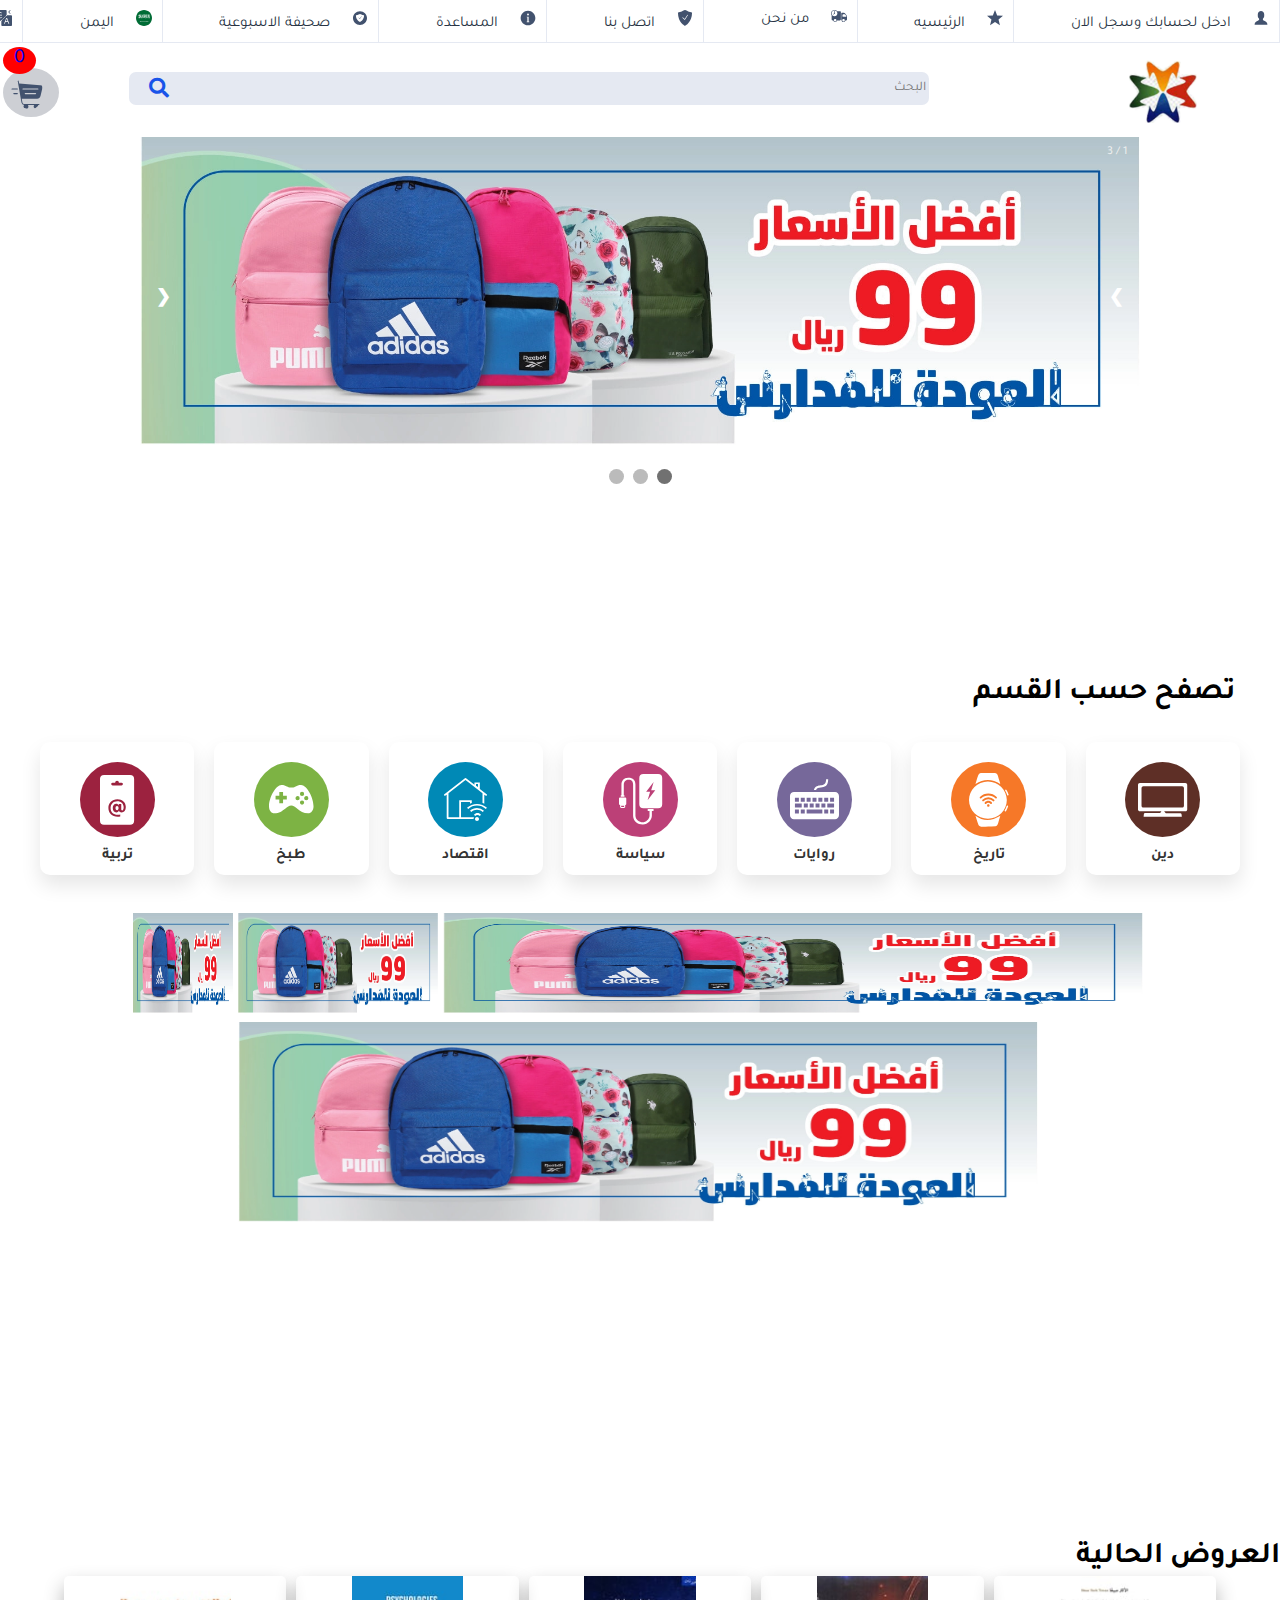
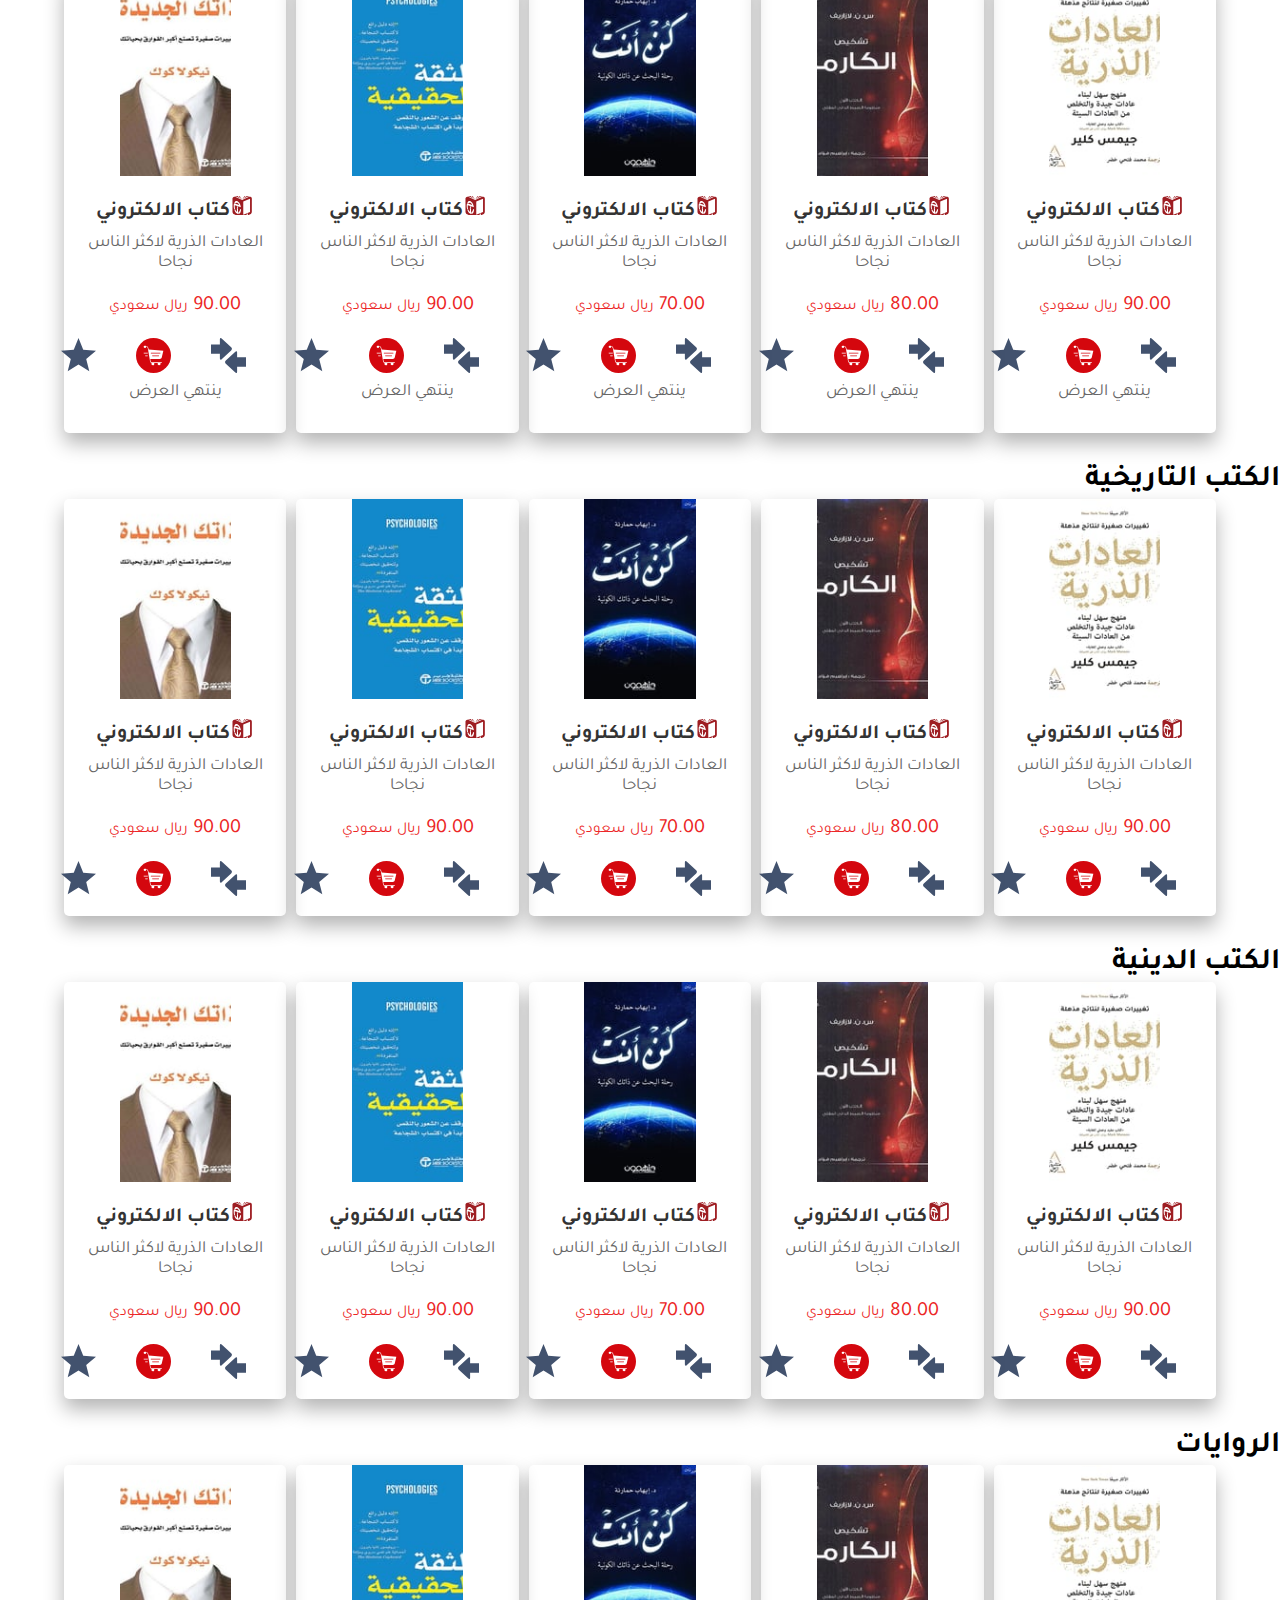
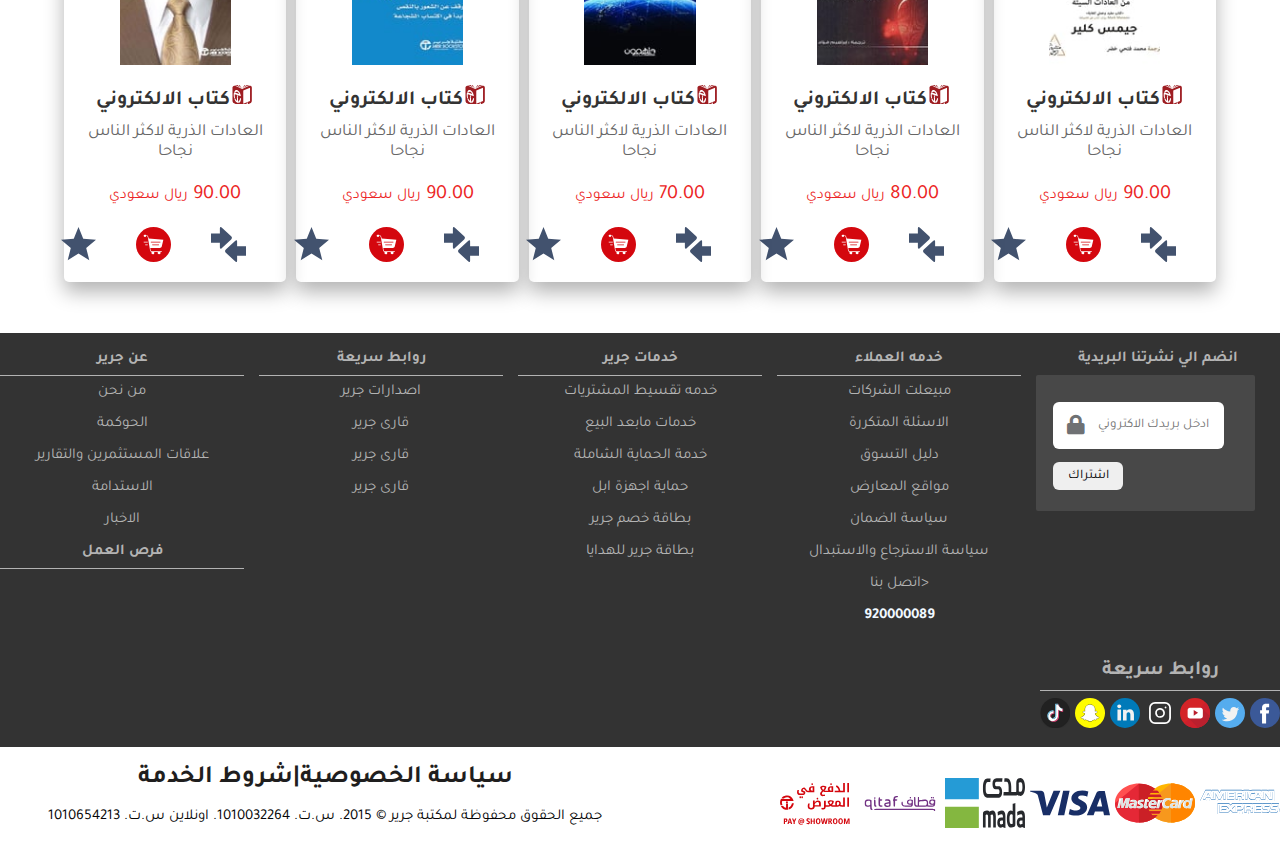
==== commit 754fad55: "add lock icon to footer section and fixed it when muiltlang change" ====
--- a/index.html
+++ b/index.html
@@ -469,7 +469,7 @@
                     <h3> انضم الي نشرتنا البريدية</h3>
                     
                     <div class="form">
-                      <form><input type="email" placeholder="ادخل بريدك الاكتروني"><button type="submit">اشتراك</button></form>
+                      <form><i class='fa fa-lock'></i><input type="email" placeholder="ادخل بريدك الاكتروني"><button type="submit">اشتراك</button></form>
                     </div>
 
                      
--- a/css/styleAR.css
+++ b/css/styleAR.css
@@ -65,6 +65,7 @@
   }
   .item1{
     padding-top: 0px;
+    
   }
   .item2{
     
@@ -256,13 +257,22 @@
     background-color: #484848;
     border-radius: 2px;
     display: block;
+    position: relative;
   }
   .footer .box-container .box .form input[type="email"]{
     border-radius: 6px;
     padding: 15px;
     width: 90%;
-    cursor: pointer;
-   float: left;
+    cursor: pointer;  
+    float: left;
+  }
+  .footer .box-container .box .form i{
+    font-size: 2rem;
+    color: #6f7174;
+    position: absolute;
+    right: 17rem;
+    top:4rem;
+
   }
   .footer .box-container .box .form button{
    border-radius: 6px;
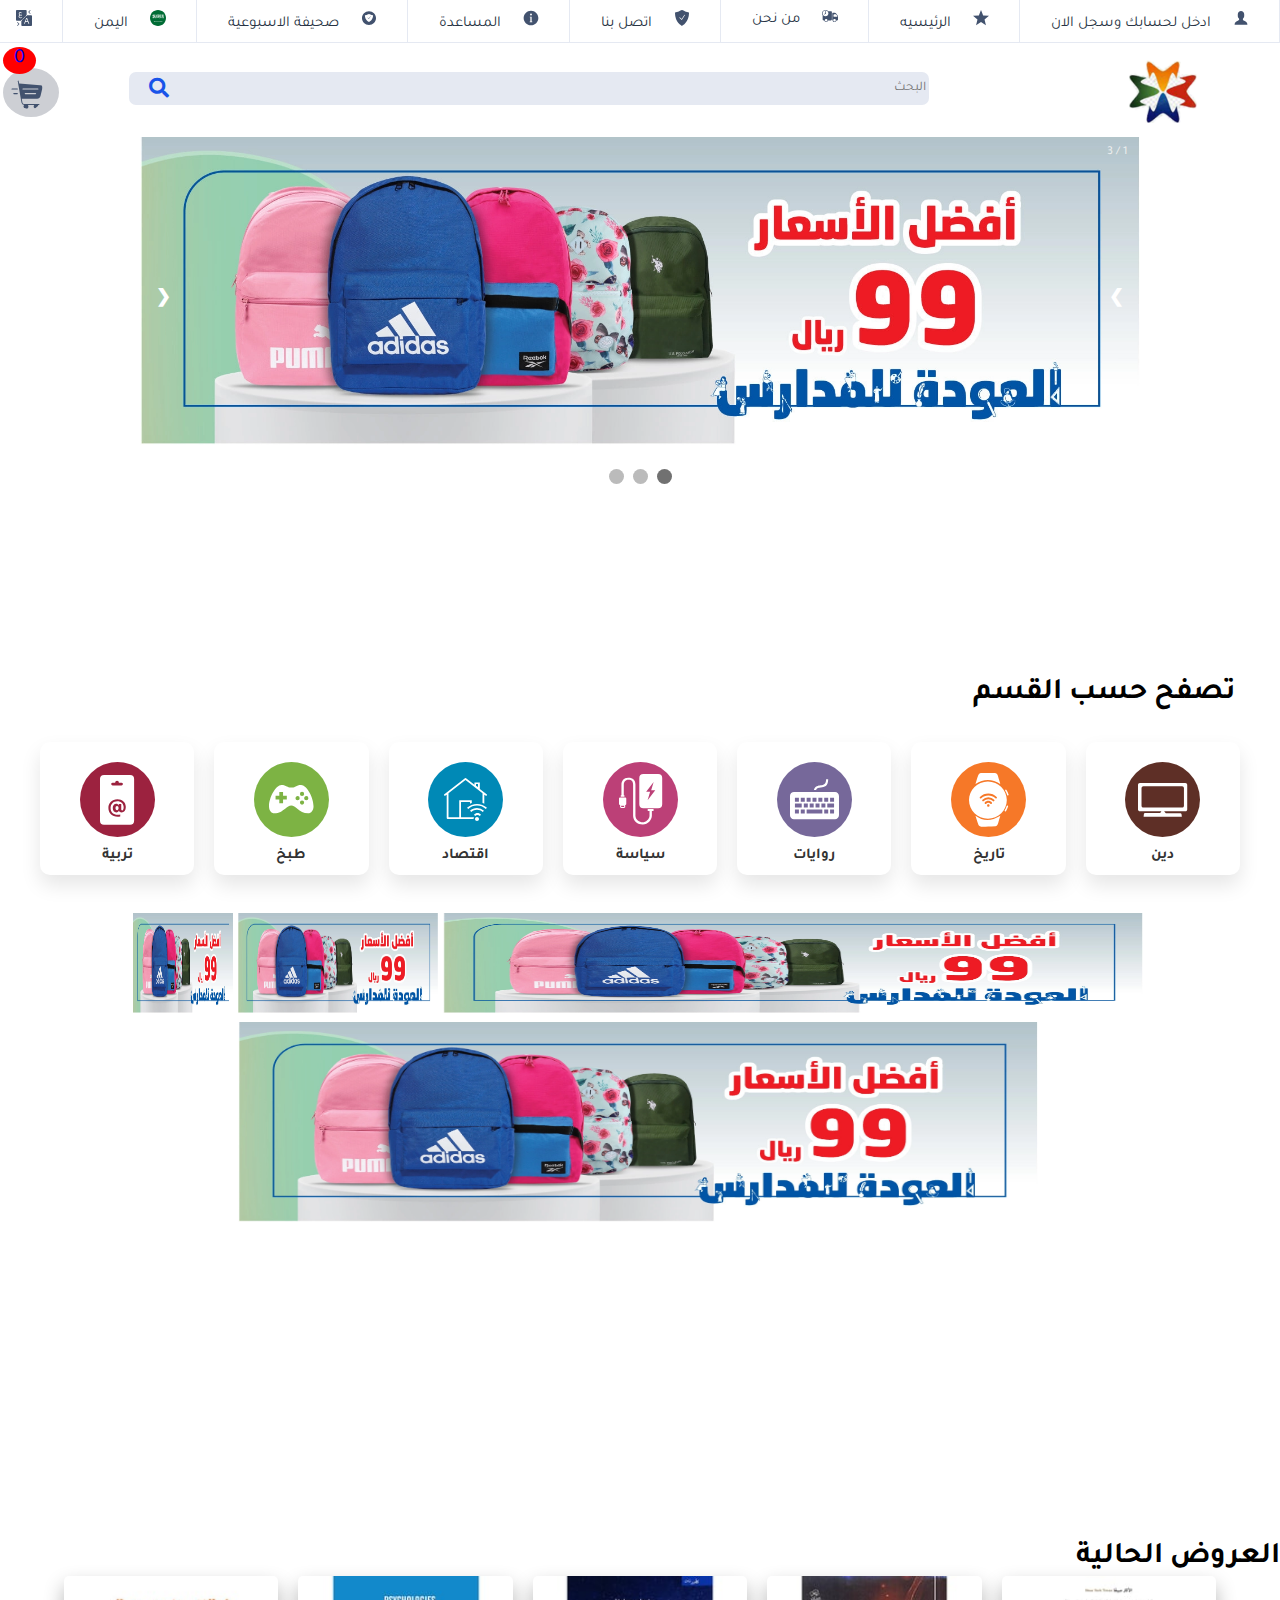
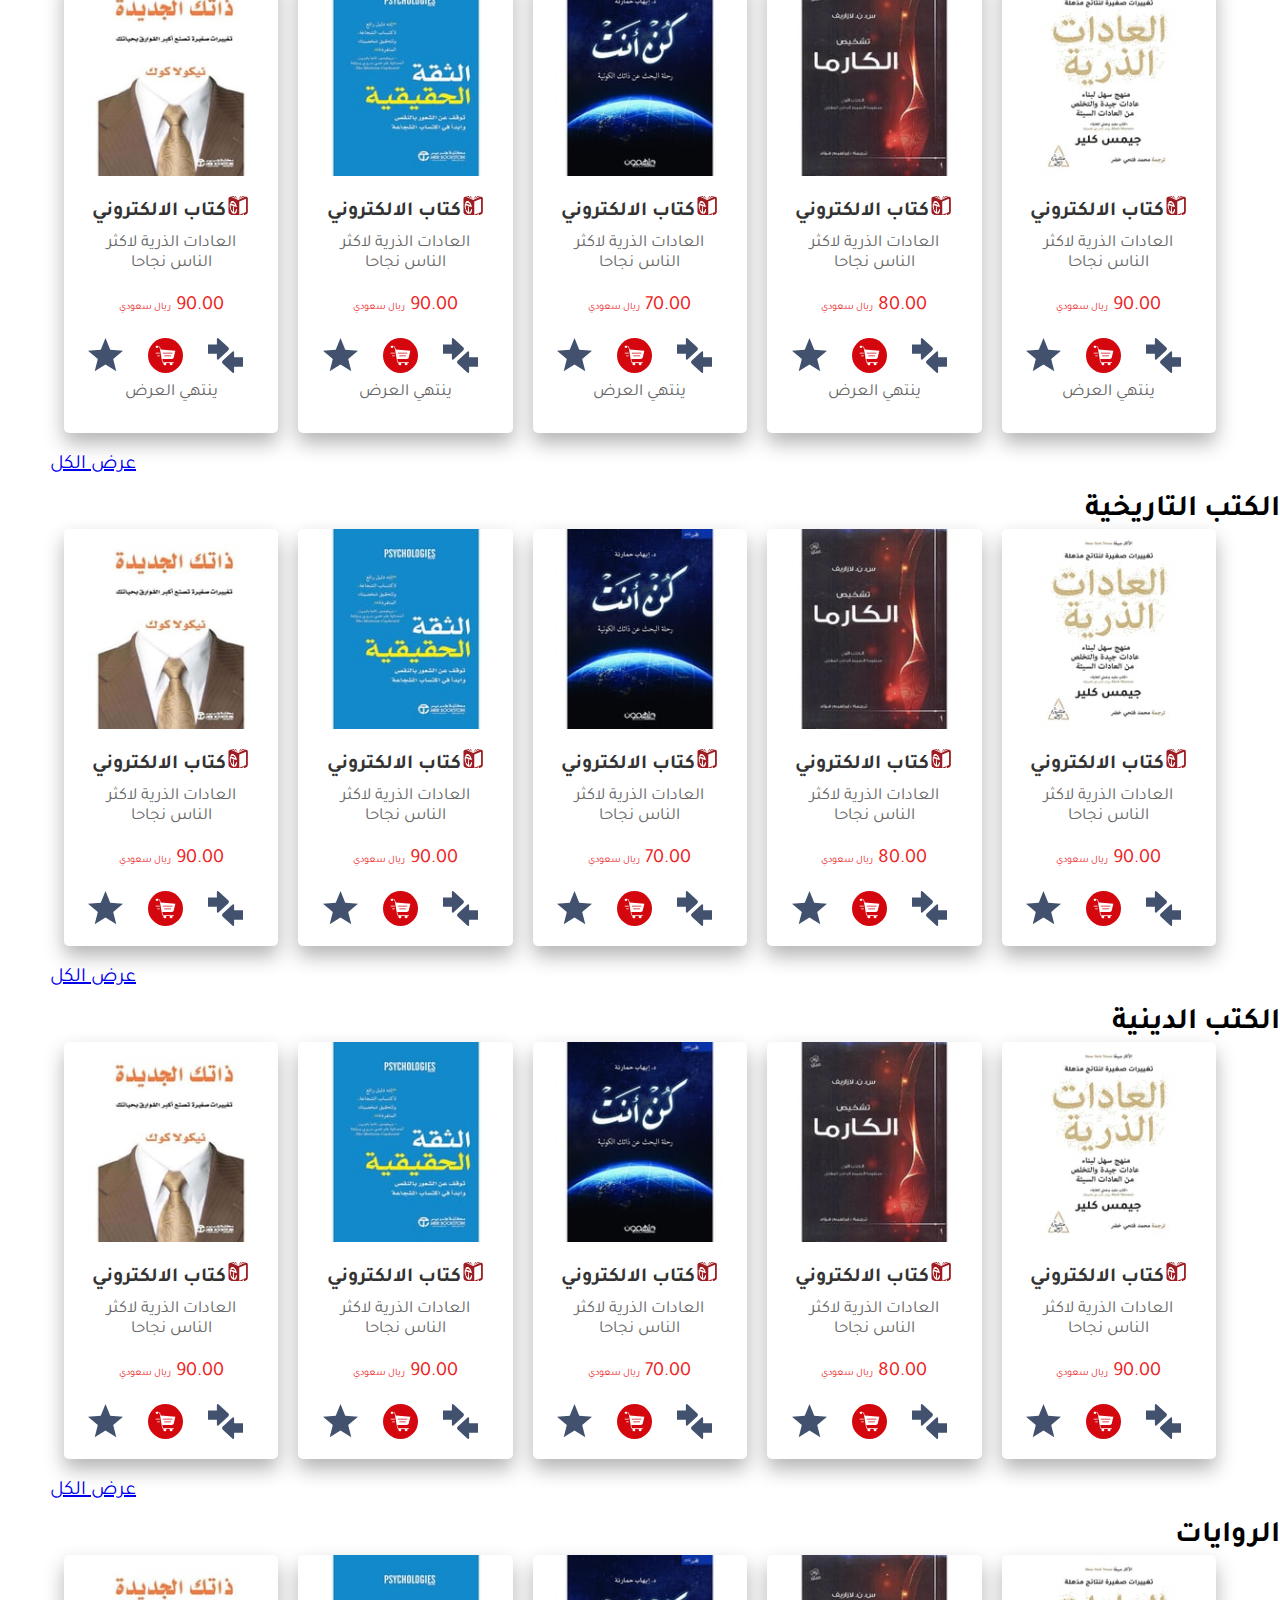
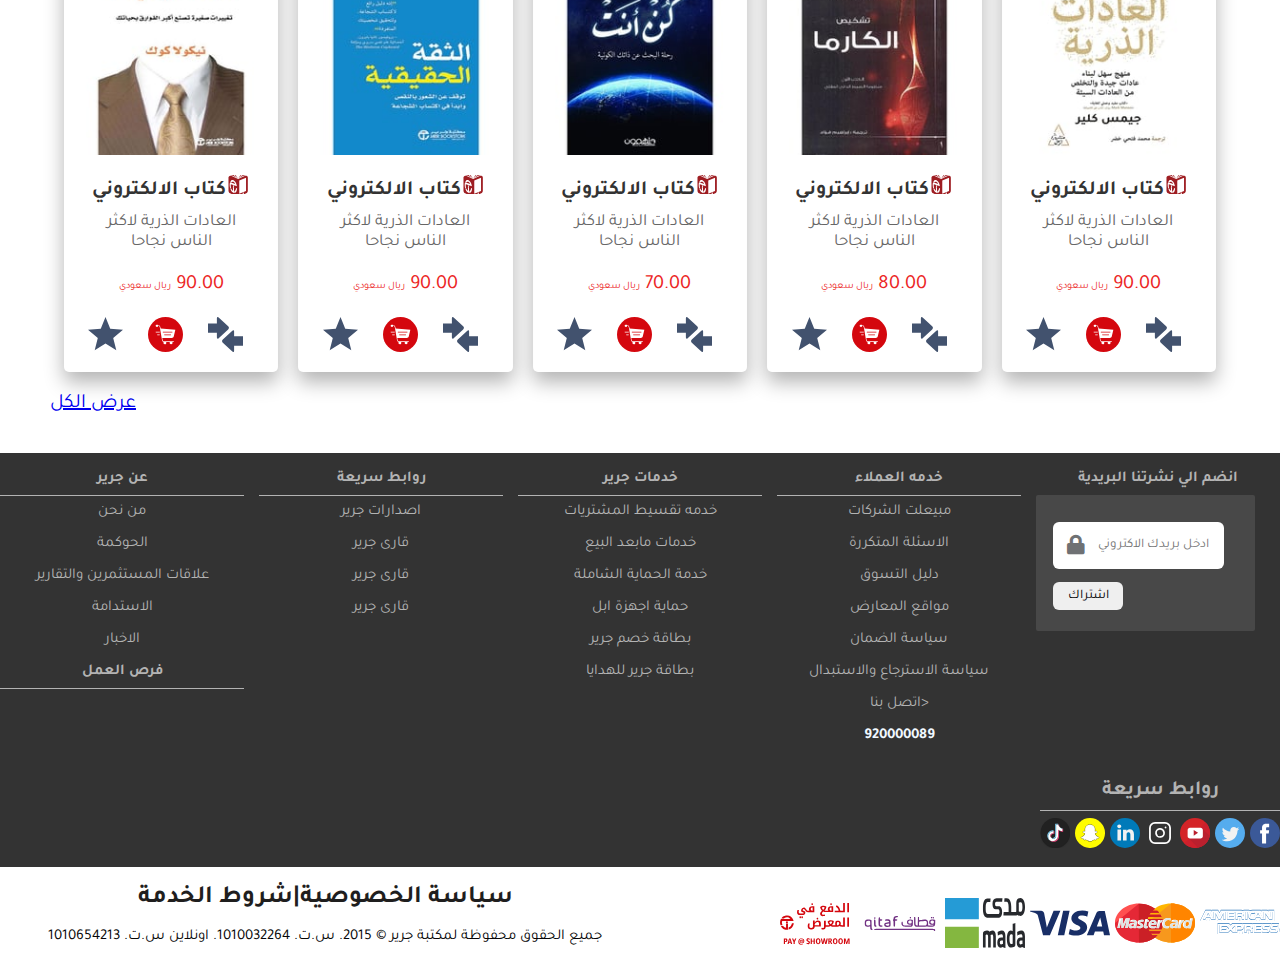
==== commit 2825f8be: "add some edit to index.html pag" ====
--- a/index.html
+++ b/index.html
@@ -183,35 +183,35 @@
              <div class="box-container">
           
                   <div class="box">
-                    <img src="img\svg\svgexport-46.svg">
+                    <a href="catogrypag.html" ><img src="img\svg\svgexport-46.svg"></a>
                       <h3>دين</h3>
                   </div>
               
                   <div class="box">
-                    <img src="img\svg\svgexport-42.svg">
+                    <a href="catogrypag.html" ><img src="img\svg\svgexport-42.svg"></a> 
                       <h3>تاريخ</h3>
                   </div>
                   <div class="box">
-                    <img src="img\svg\svgexport-40.svg">
+                    <a href="catogrypag.html" ><img src="img\svg\svgexport-40.svg"></a>
                       <h3>روايات</h3>
                   </div>
                   <div class="box">
-                    <img src="img\svg\svgexport-43.svg">
+                    <a href="catogrypag.html" ><img src="img\svg\svgexport-43.svg"></a>
                       <h3>سياسة</h3>
                       
                   </div>
                   <div class="box">
-                    <img src="img\svg\svgexport-45.svg">
+                    <a href="catogrypag.html" ><img src="img\svg\svgexport-45.svg"></a>
                       <h3>اقتصاد</h3>
                      
                   </div>
                   <div class="box">
-                    <img src="img\svg\svgexport-47.svg">
+                    <a href="catogrypag.html" ><img src="img\svg\svgexport-47.svg"></a>
                       <h3>طبخ</h3>
                       
                   </div>
                   <div class="box">
-                    <img src="img\svg\svgexport-48.svg">
+                    <a href="catogrypag.html" ><img src="img\svg\svgexport-48.svg"></a> 
                       <h3>تربية</h3>
                       
                   </div>
@@ -292,6 +292,7 @@
                   </div>
               
               </div>
+              <a href="catogrypag.html" id="go">عرض الكل</a>
           </div>
           <div class="packages" id="packages">
           
@@ -347,6 +348,7 @@
                 </div>
             
             </div>
+            <a href="catogrypag.html" id="go">عرض الكل</a>
         </div>
         <div class="packages" id="packages">
           
@@ -402,6 +404,7 @@
               </div>
           
           </div>
+          <a href="catogrypag.html" id="go">عرض الكل</a>
       </div>
       <div class="packages" id="packages">
           
@@ -458,6 +461,7 @@
             
         
         </div>
+        <a href="catogrypag.html" id="go">عرض الكل</a>
     </div>
 
         </section>
--- a/css/styleAR.css
+++ b/css/styleAR.css
@@ -125,7 +125,7 @@
 nav ul li a{
       text-decoration: none;
       font-size: 15px;
-      padding: 10px;
+      padding: 30px;
       color: none;
       
   }
--- a/css/packagestyle.css
+++ b/css/packagestyle.css
@@ -1,7 +1,7 @@
 /*package*/
 .packages{
    
-    margin-block-end: 3rem;
+    margin-block-end: 6rem;
     margin-block-start: 3rem;
 }
 
@@ -14,20 +14,29 @@
     text-align: right;
    
     }
+    #go{
+      float: left;
+      margin-top: 2rem;
+      margin-left: 5rem;
+      text-decoration: underline;
+      line-height: normal;
+      
+    }
     
 .packages span{
-        font-size: 3rem;
+        font-size: 2rem;
         text-align: right; 
-        color:red
+        color:rgb(204, 16, 16);
+        
+        
         
         }  
 .packages .box-container{
-    /* margin-block-end: 3rem;
-    margin-block-start: 3rem; */
+  
     margin: 0 auto;
     display: flex;
     flex-wrap: nowrap;
-    gap:1rem;
+    gap:2rem;
     width: 90vw;
   }
   
@@ -36,18 +45,18 @@
     border-radius: .5rem;
     box-shadow: 0 1rem 2rem rgba(0,0,0,.3);
     max-width: 250px;
-    min-width: 100px;
+    min-width: 100px;  
     
   }
   .packages .box-container :hover{
-   border: 1px solid red;
+   border: 8px solid red;
   } 
   .packages .box-container .box :hover{
     border: 0px solid rgb(82, 68, 68);
   }
   .packages .box-container .box img{
     height: 20rem;
-    width:50%;
+    width:80%;
     object-fit: cover;
   }
   
@@ -79,7 +88,7 @@
   
   .packages .box-container .box .content .price span{
     color:rgb(236, 38, 38);;
-    font-size: 1.5rem;
+    font-size: 1rem;
    
   }
   .packages .box-container .box .content .btn{
@@ -88,8 +97,8 @@
 }
   .packages .box-container .box .content a img{
     /* justify-content: space-around; */
-    margin-right: 2rem;
-    margin-left: 2rem;
+    margin-right: 1.5rem;
+    margin-left: 1rem;
     height: 3.5rem;
     width: 3.5rem;
 }
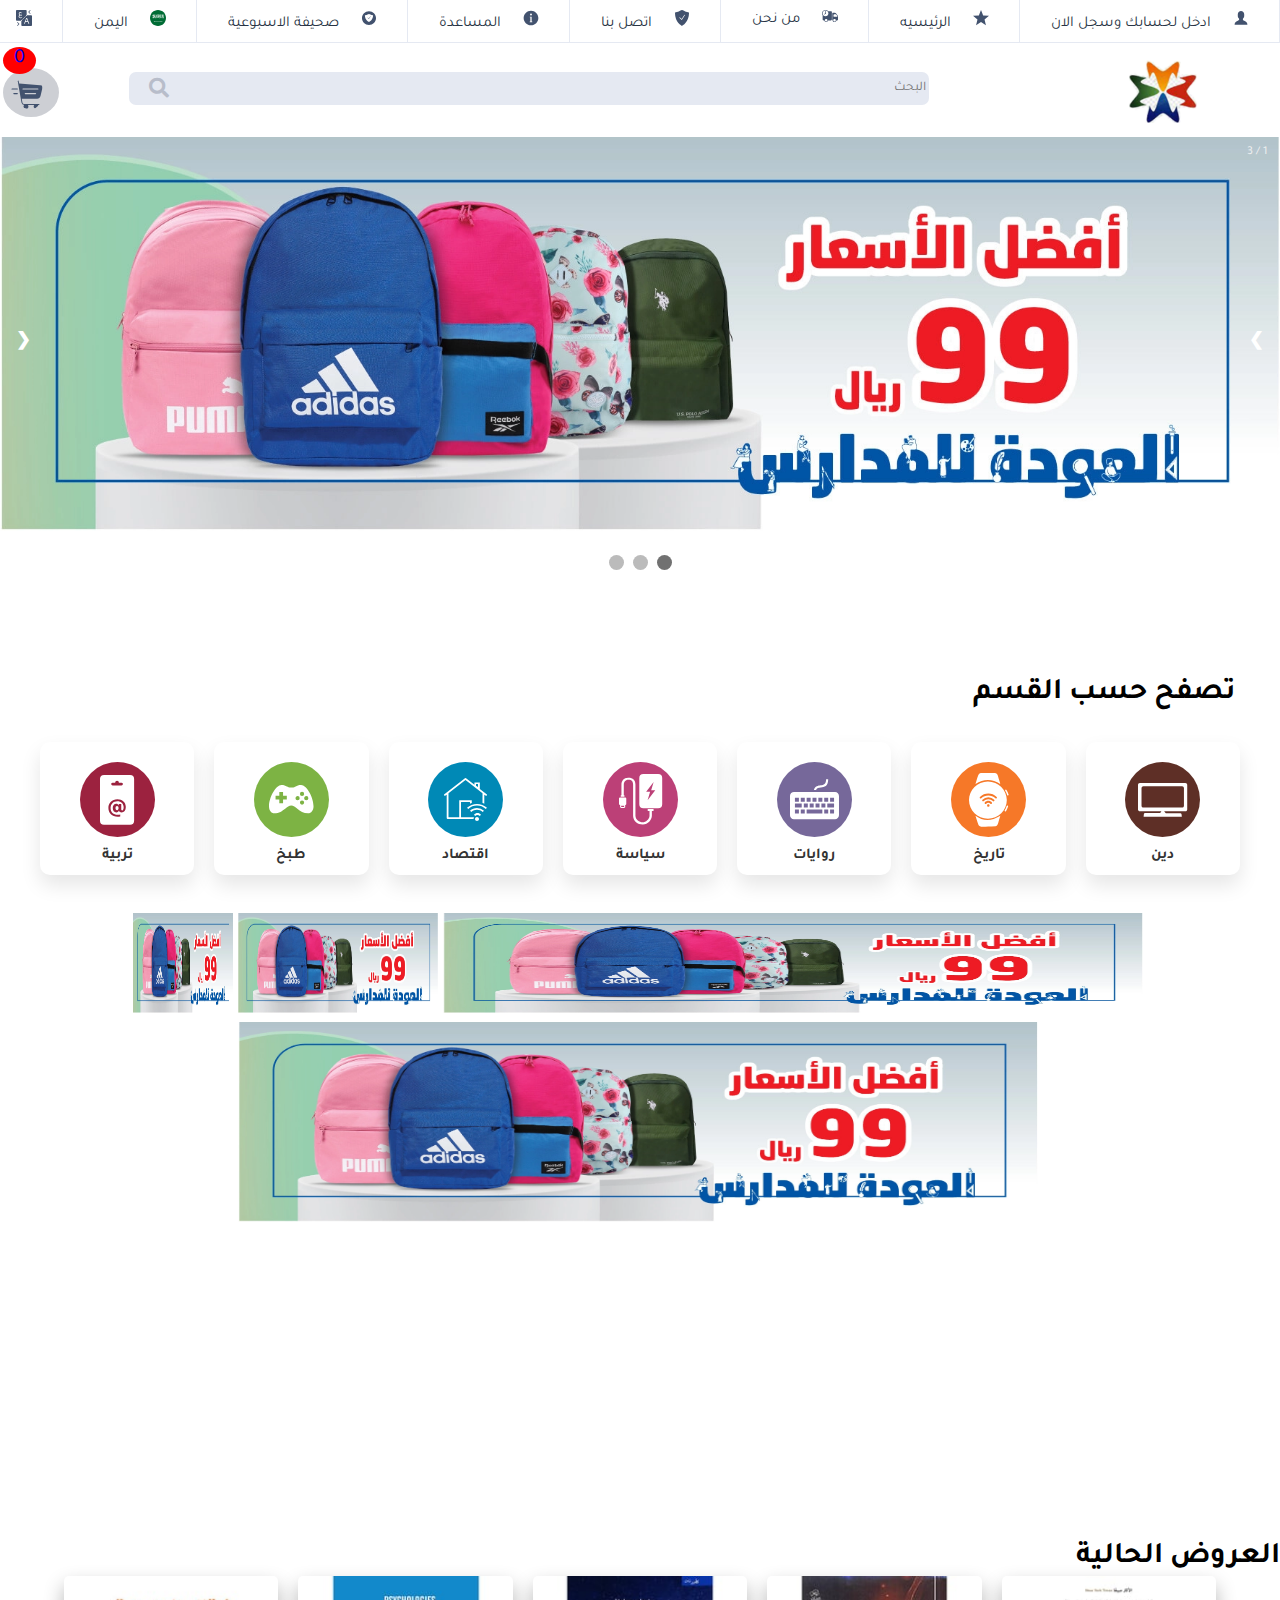
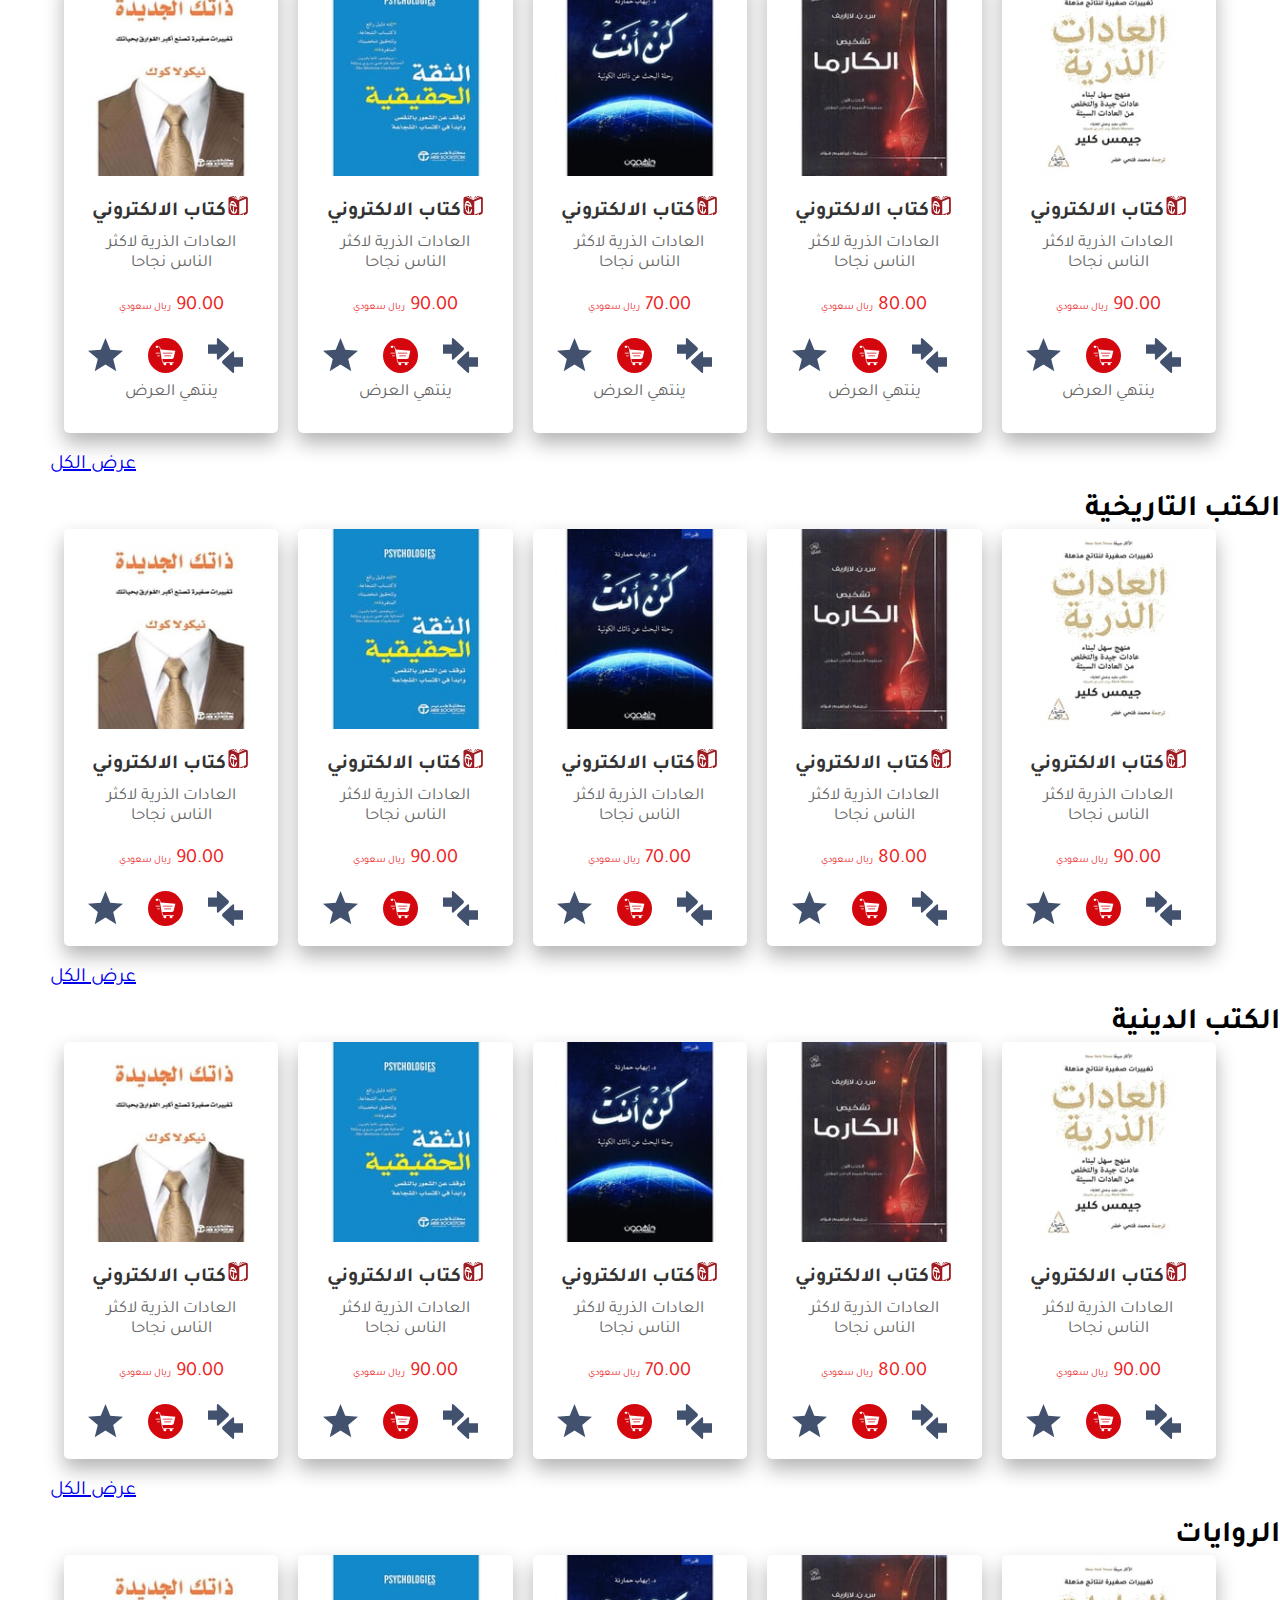
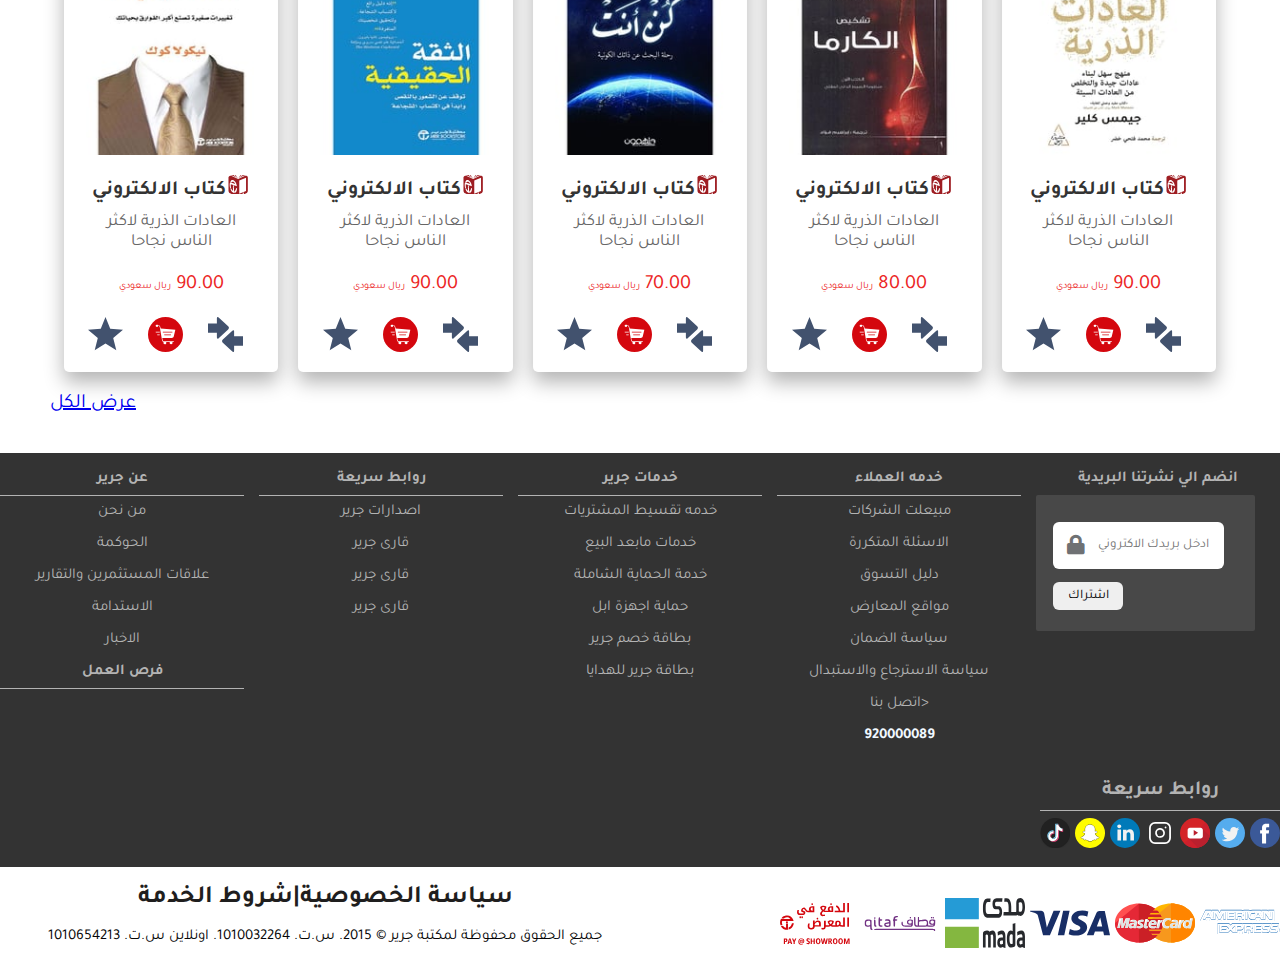
==== commit 74ebb8d2: "responsive was add to screen 768 successfully" ====
--- a/index.html
+++ b/index.html
@@ -165,7 +165,7 @@
           </div>
           <br>
           
-          <div style="text-align:center">
+          <div style="text-align:center" id="dot">
             <span class="dot" onclick="currentSlide(1)"></span> 
             <span class="dot" onclick="currentSlide(2)"></span> 
             <span class="dot" onclick="currentSlide(3)"></span> 
--- a/css/styleAR.css
+++ b/css/styleAR.css
@@ -208,7 +208,7 @@
      background: transparent;
     border: transparent;
     font-size: 20px;
-    color: #1954e9;
+    color: #b8bdca;
     cursor: pointer;
     outline: 0;
     width: 98rem;
@@ -700,21 +700,7 @@
 nav .search .form button {
  width: 220px; 
 }
-.item3{ 
-  width: auto;
-  height: 220px;
-  margin-bottom: 60px;
-}
-.item3 .slider-container{
-  width: 424px;
-}
-.item3 .slider-container .slider{
-  
-  width: 424px;
-}
-.item3 .slider-container .slider .slides{ 
-  width: 424px;
-}
+
 
 .footer .box-container{
   width: 500px;
--- a/css/homestyle.css
+++ b/css/homestyle.css
@@ -2,7 +2,7 @@
 
 /* Slideshow container */
 .item3 .slideshow-container {
-  max-width: 1000px;
+  max-width: 1300px;
   position: relative;
   margin: auto;
 }
@@ -77,9 +77,9 @@
 /* Fading animation */
 .item3 .slideshow-container .fade {
   -webkit-animation-name: fade;
-  -webkit-animation-duration: 1.5s;
+  -webkit-animation-duration: 5s;
   animation-name: fade;
-  animation-duration: 1.5s;
+  animation-duration: 5s;
 }
  @-webkit-keyframes fade {
   from {opacity: .4} 
@@ -94,4 +94,13 @@
 /* On smaller screens, decrease text size */
 @media only screen and (max-width: 300px) {
   .prev, .next,.text {font-size: 11px}
-}  +}  
+@media (max-width: 768px) {
+  .item3 .slideshow-container {
+    max-width: 500px;
+    margin: 3rem 1rem;
+  }
+  #dot {
+    float: right;
+  margin-right: 20rem;}
+  }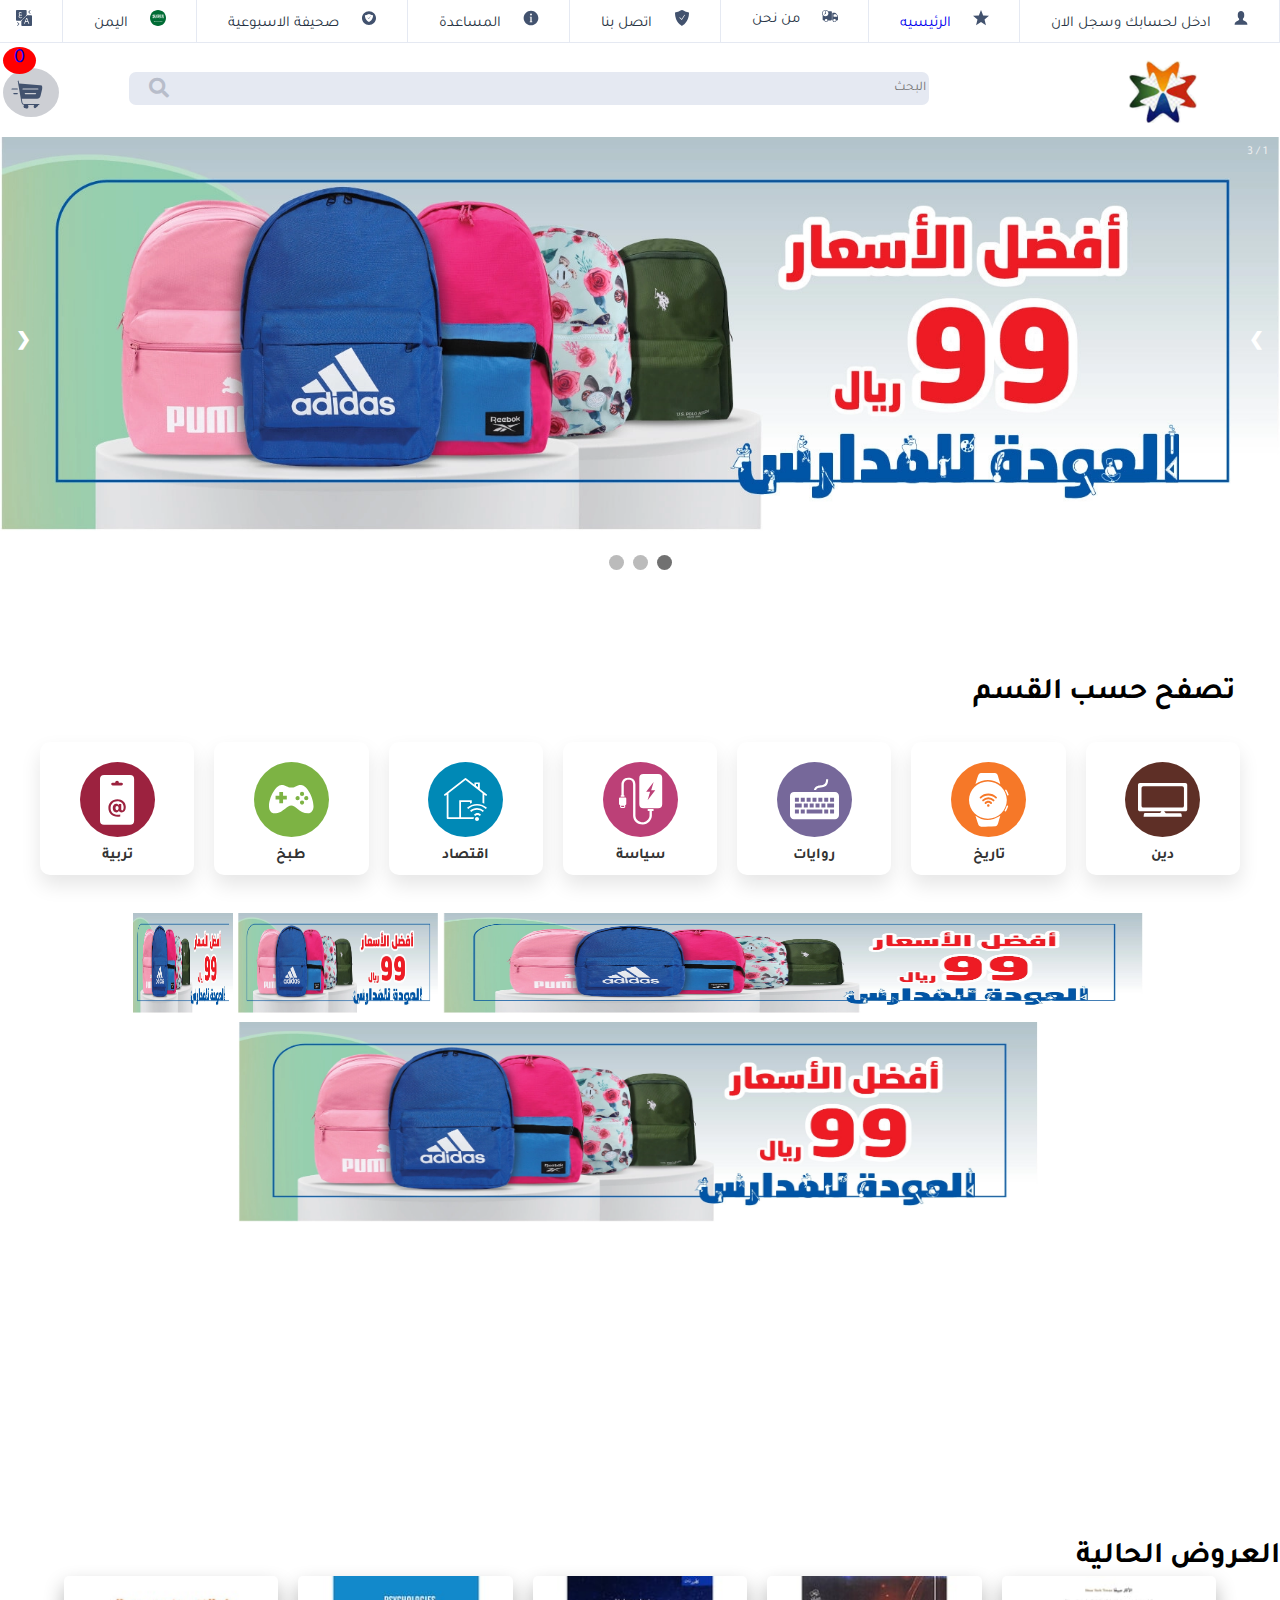
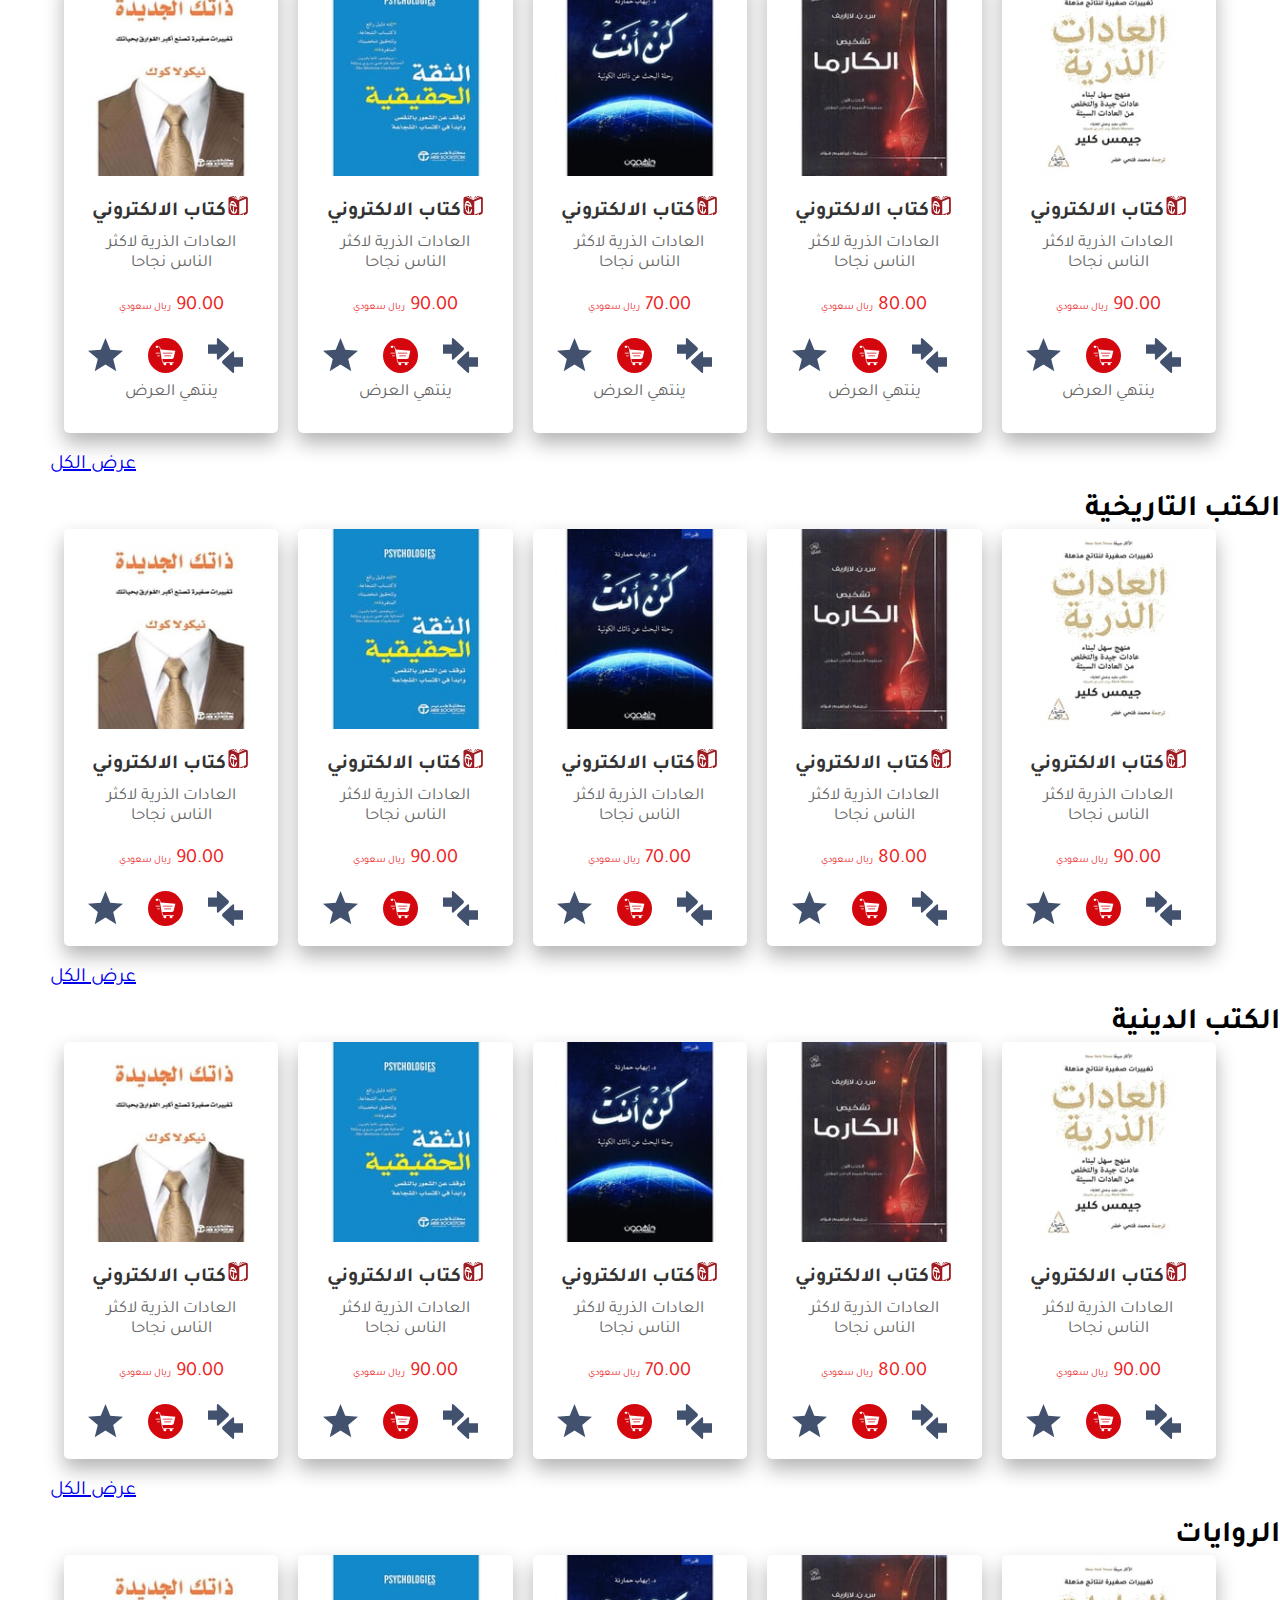
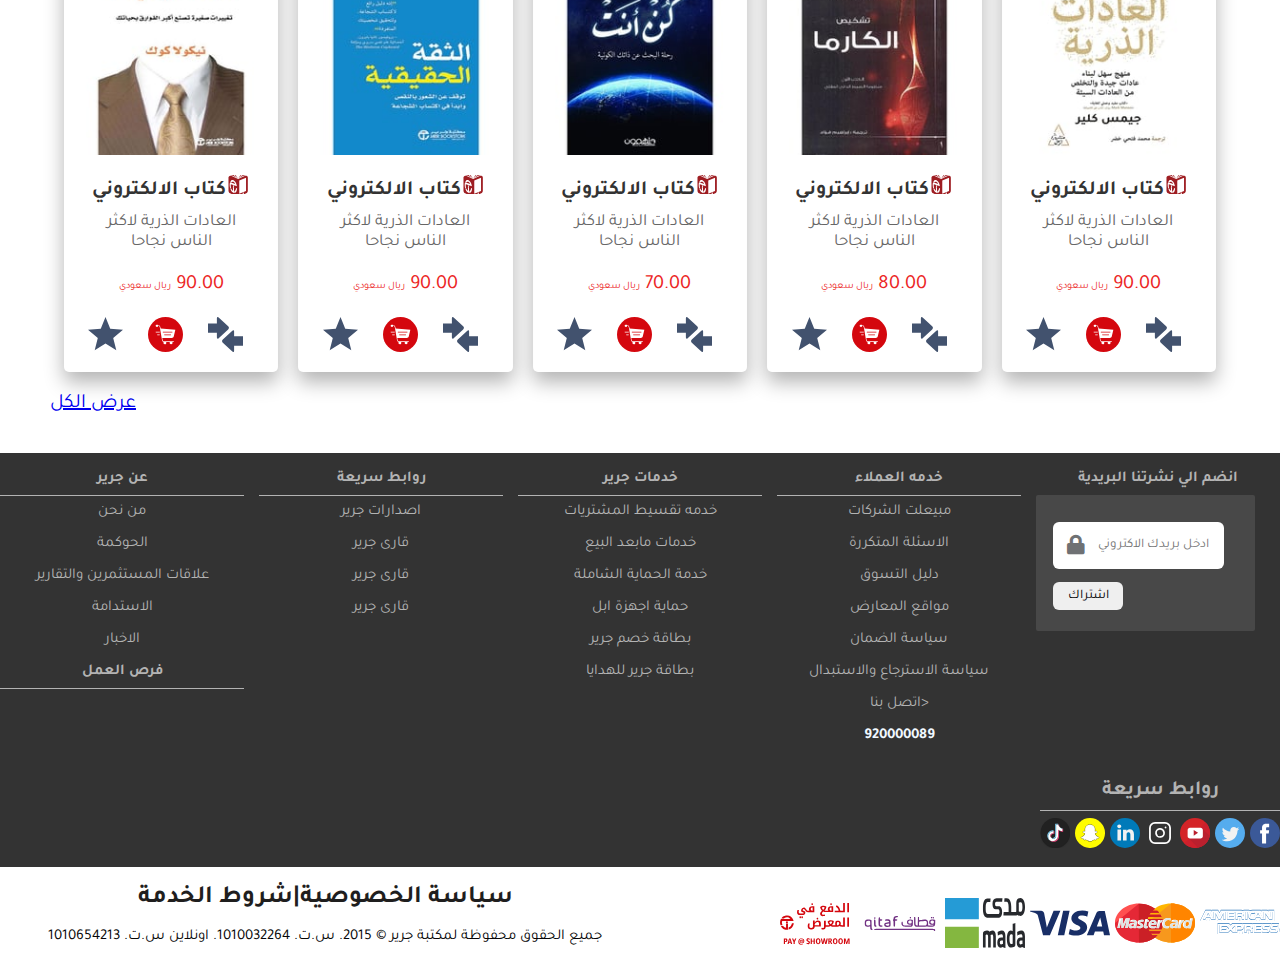
==== commit e1edfeb0: "edit fromstep pag" ====
--- a/index.html
+++ b/index.html
@@ -22,7 +22,7 @@
                     <div class="ul">
                 <ul>
                     <li><a id="myBtn" ><img src="img\svg\svgexport-1.svg">ادخل لحسابك وسجل الان </a></li>
-                    <li><a ><img src="img\svg\svgexport-2.svg">الرئيسيه</a></li>
+                    <li><a href="index.html" ><img src="img\svg\svgexport-2.svg">الرئيسيه</a></li>
                     <li><a ><img src="img\svg\svgexport-3.svg">من نحن</a></li>
                     <li><a ><img src="img\svg\svgexport-4.svg">اتصل بنا</a></li>
                     <li><a ><img src="img\svg\svgexport-5.svg">المساعدة</a></li>
--- a/css/styleAR.css
+++ b/css/styleAR.css
@@ -26,9 +26,11 @@
   html{
     margin:0; padding:0;
     font-size: 62.5%;
-    overflow-x:hidden;
+     overflow-x:hidden;
     scroll-padding-top: 6rem;
-}
+} 
+
+
 body{
   text-align: right;
   direction: rtl;
@@ -615,6 +617,7 @@
    margin-top: 25px;
 
   }
+ 
   ul {
     position: absolute;
     top: 20%;
@@ -719,4 +722,109 @@
   flex-direction: column;
  
  }
-}+}
+
+@media (max-width: 375px) {
+
+
+  #menu-icon {
+    display: initial;
+    color: black;
+   position: fixed;
+   background-color: #eee;
+   margin-top: 10px;
+
+  }
+  ul {
+    position: absolute;
+    top: 20%;
+    left: 0;
+    right: 0;
+    display: flex;
+    flex-direction: column;
+    text-align: center;
+    background: rgb(247, 247, 247);
+    clip-path: polygon(0 0, 50% 0, 50% 0, 0 0);
+    transition: 0.5s ease;
+  }
+ 
+  ul.active {
+    clip-path: polygon(0 0, 100% 0, 100% 100%, 0 100%);
+    height: max-content;
+  }
+  ul li  {
+    width: 20%;
+    margin-right: .3rem;
+    /* padding: 0.6rem; */ 
+  }
+  ul li a {
+    width: 100%;
+    margin-right: .3rem;
+    /* padding: 0.6rem; */
+    display: block;
+    background: #d7d8df;
+    border: 2px solid #eee;
+  }
+/*search  */
+nav .search{
+  display:flex;
+ justify-self: normal;
+  width: 100px;
+  padding-top: 0px;
+  margin-right: 20px;
+  padding-right: 0px;
+  
+}
+
+nav .search .form{
+padding-bottom: 1px;
+padding-top: 1px;
+position: relative;
+width: 50px;
+}
+nav .search .icon1 img{
+
+height: 40px;
+padding-top: 0px;
+margin-top: 15px;
+margin-left: 14px;
+
+}
+nav .search .icon{
+  font-size: 1rem;
+  margin-left: 0px;
+  padding-right: 100px;
+}
+nav .search .icon img{
+background-color: #cdcfd4;
+border-radius: 50%;
+ 
+margin-right: 3px;
+padding-top: 2px;
+padding-right: 8px;
+}
+nav .search .form input{
+ width: 150px;
+  margin-right: 6px;
+  border-right-width: 1px;
+  margin-left: 15px;
+
+}
+nav .search .form button {
+ width: 220px; 
+}
+.footer .box-container{
+  width: 325px;
+
+}
+.footer .box-container1{
+  width: 325px;
+
+
+}
+.footer .box-container2{
+  width: 325px;
+
+}
+
+}
--- a/css/homestyle.css
+++ b/css/homestyle.css
@@ -92,9 +92,7 @@
 }
 
 /* On smaller screens, decrease text size */
-@media only screen and (max-width: 300px) {
-  .prev, .next,.text {font-size: 11px}
-}  
+ 
 @media (max-width: 768px) {
   .item3 .slideshow-container {
     max-width: 500px;
@@ -103,4 +101,20 @@
   #dot {
     float: right;
   margin-right: 20rem;}
-  }+  }
+  @media  (max-width: 375px) {
+    .prev, .next,.text {font-size: 11px}
+    .item3 .slideshow-container {
+      max-width: 300px;
+      /* margin: 3rem 1rem; */
+    }
+    #dot {
+      float: right;
+    margin-right: 13rem;
+  font-size: 3px;}
+  .item3{
+    height: 170px;
+
+  }
+    }
+  --- a/css/catagorystyle.css
+++ b/css/catagorystyle.css
@@ -107,4 +107,35 @@
     height: 145px;
 
   }
-  }+  }
+  @media (max-width: 375px) {
+    .services {
+      width: 10px;
+      height: 200px;  
+    }
+    .services h1 {
+      font-size: 1rem;
+      width: 100px;
+  
+    }
+    .services .box-container .box h3 {
+      font-size: 1rem;
+   
+  
+    }
+    .services .box-container{
+     padding-right: 4px;
+   
+  
+    }
+    .services .box-container .box{
+      width: 26px;
+      flex-direction: column;
+    }
+    .services .box-container .box img{
+      
+      width: 30px;
+      height: 30px;
+  
+    }
+  }
